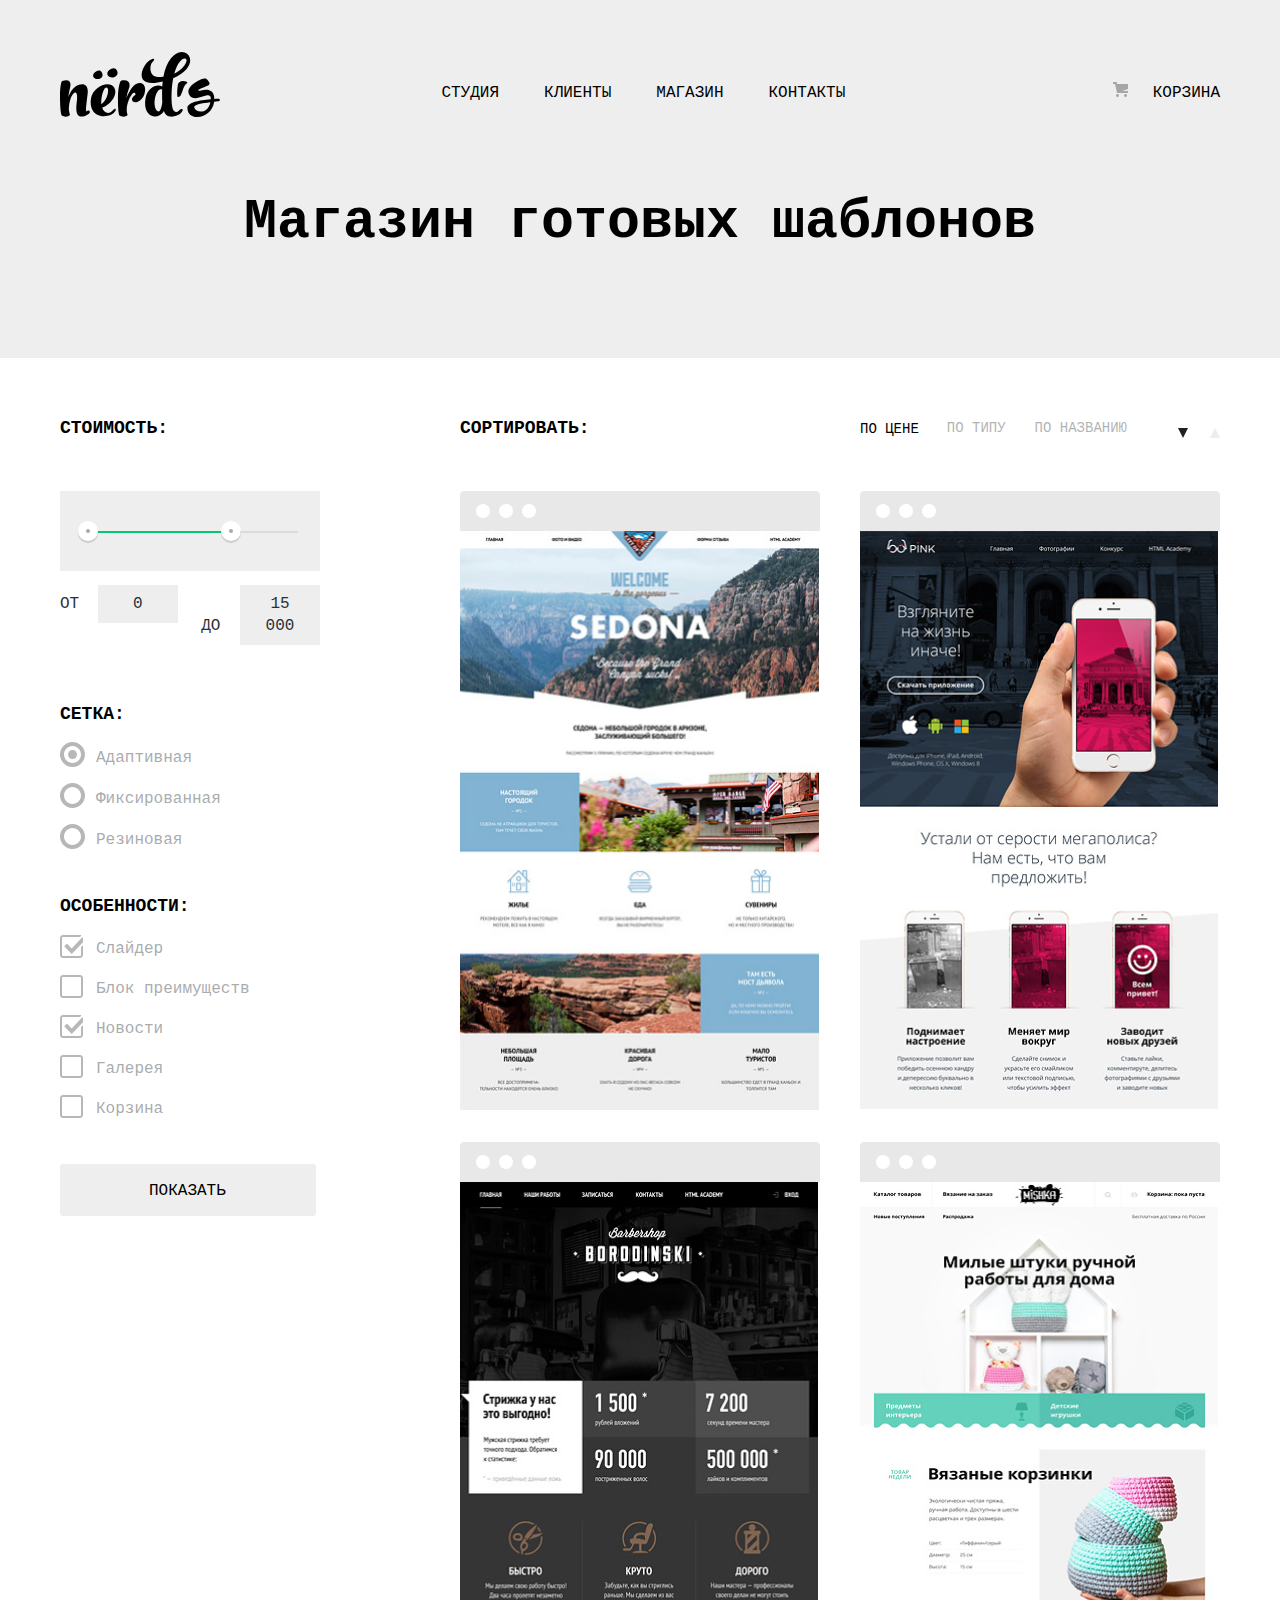
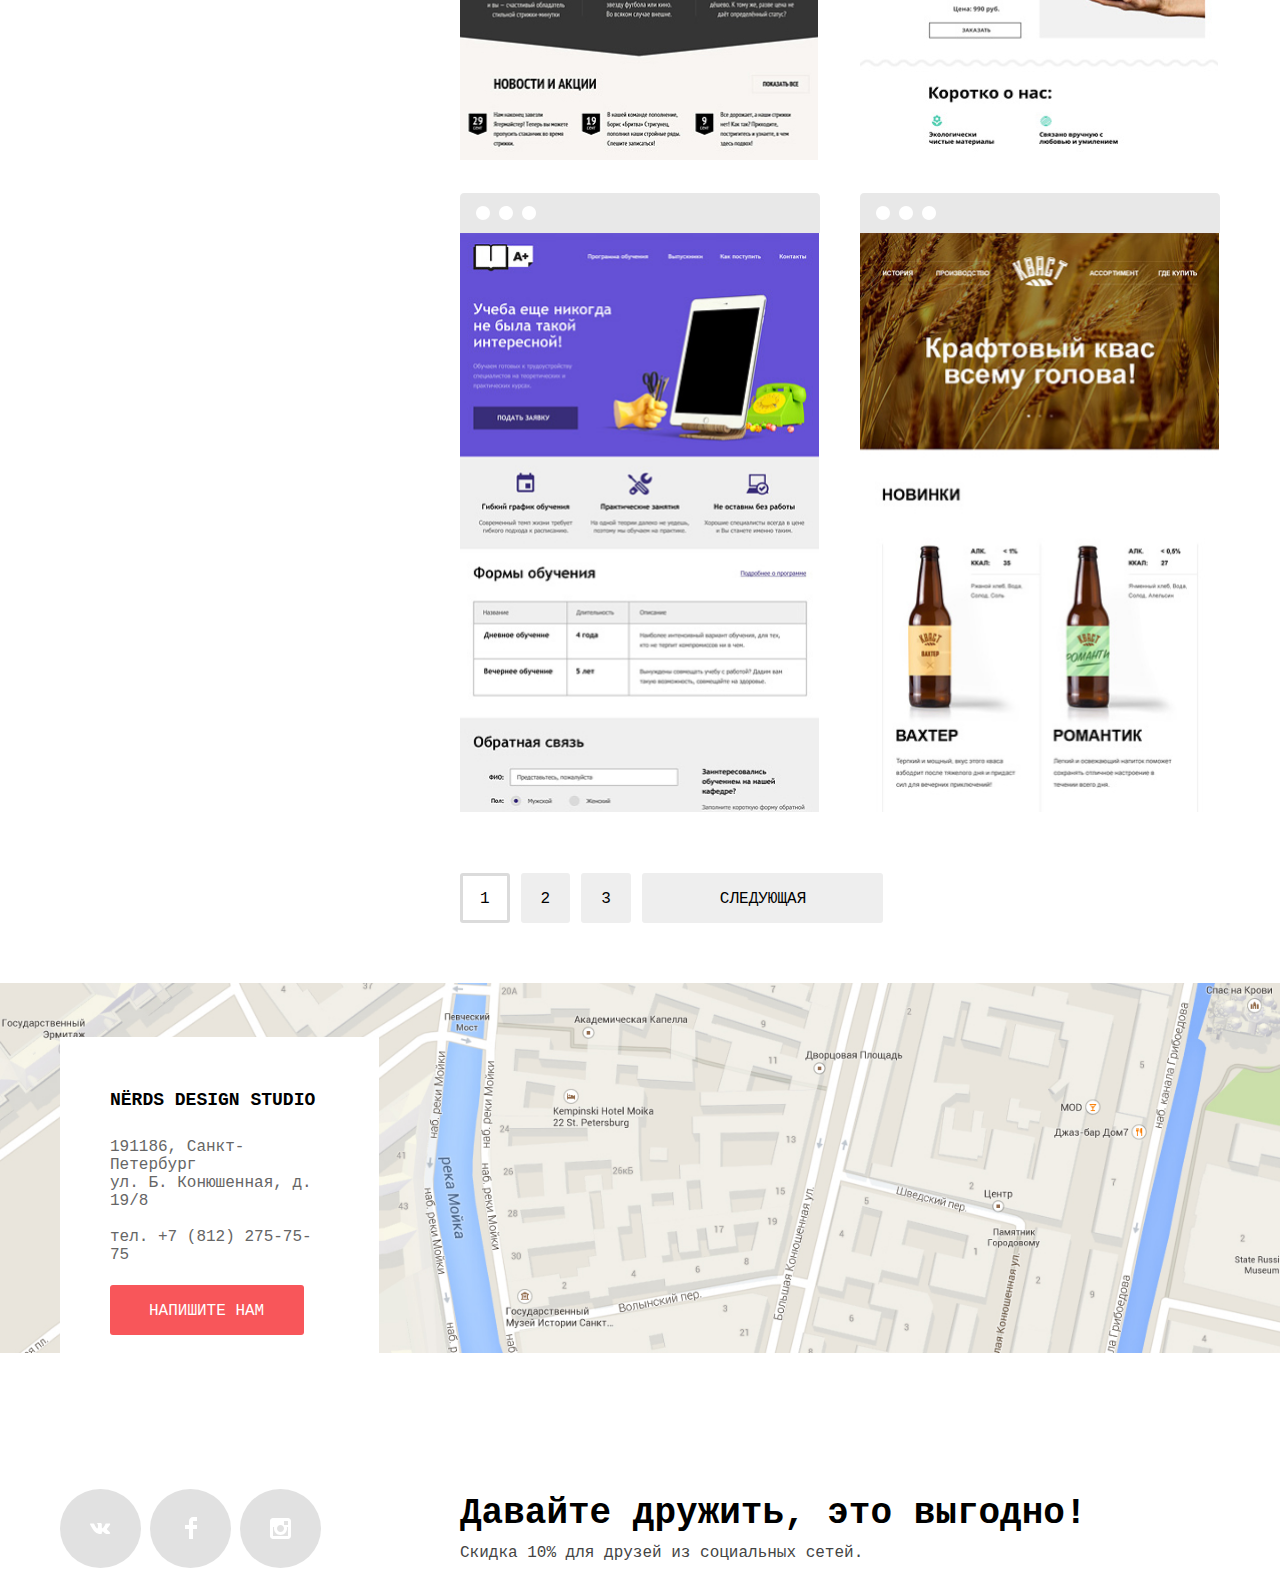
==== catalog.html @ cde42011 "почти итог" ====
<!DOCTYPE html>
<html class="page" lang="ru">
    <head>
        <meta charset="utf-8">
        <title>Html Academy: Нёрдс</title>
        <link rel="icon" href="favicon.ico"/>
        <link rel="icon" href="img/Vector.svg" type="image/svg+×ml"/>
        <link rel="apple-touch-icon" href="img/152.png"/>
        <link rel="manifest" href="manifest.webmanifest"/>
        <link rel="stylesheet" href="css/normalize.css">
        <link rel="stylesheet" href="css/style.css">
    </head>
    <body class="page__body">
        <header class="main__header header--catalog">
          <div class="header__wrapper">
            <a class="main__header__logo" href="index.html">
              <img src="img/nerds-logo.svg" width="160" height="65" alt="Логотип студии Нёрдс"/>
            </a>
            <nav class="main__navigation">
              <ul class="nav__list">
                <li class="nav__item">
                  <a class="nav__link" href="blank.html">Студия</a>
                </li>
                <li class="nav__item">
                  <a class="nav__link" href="blank.html">Клиенты</a>
                </li>
                <li class="nav__item">
                  <a class="nav__link" href="catalog.html">Магазин</a>
                </li>
                <li class="nav__item">
                  <a class="nav__link" href="blank.html">Контакты</a>
                </li>
              </ul>
            </nav>
            <div class="basket">
              <a class="basket__link" href="blank.html">Корзина</a>
            </div>
          </div>
          <h1 class="page__catalog__title">Магазин готовых шаблонов</h1>
        </header>
        <main class="main__catalog__center">
            <section class="filter">
                <h2 class="filter__title hidden">Фильтр товаров</h2>
                <form method="get" action="https://echo.htmlacademy.ru">
                    <fieldset class="price__choise">
                        <legend class="price__legend">Стоимость:</legend>
                        <div class="range__block">
                          <div class="range">
                            <div class="range__circle--left">
                              <div class="range__circle--left__in"></div>
                            </div>
                            <div class="range__circle--right">
                              <div class="range__circle--right__in"></div>
                            </div>
                          </div>
                        </div>
                        <div class="price__output__limit">
                          <div class="price__min">
                            <span class="price__min__text">от</span>
                            <span class="price__limit">0</span>
                          </div>
                          <div class="price__max">
                            <span class="price__max__text">до</span>
                            <span class="price__limit">15 000</span>
                          </div>
                        </div>
                    </fieldset>
                    <fieldset class="grid__choise">
                        <legend class="grid__choise__legend">Сетка:</legend>
                        <ul class="grid__choise__list">
                            <li class="grid__choise__item">
                                <input type="radio" name="grid-group" value="adaptive" id="filter-adaptive" checked/>
                                <label for="filter-adaptive">Адаптивная</label>
                            </li>
                            <li class="grid__choise__item">
                                <input type="radio" name="grid-group" value="fixed" id="filter-fixed"/>
                                <label for="filter-fixed">Фиксированная</label>
                            </li>
                            <li class="grid__choise__item">
                                <input type="radio" name="grid-group" value="rubber" id="filter-rubber"/>
                                <label for="filter-rubber">Резиновая</label>
                            </li>
                        </ul>
                    </fieldset>
                    <fieldset class="features__choise">
                        <legend class="features__choise__legend">Особенности:</legend>
                        <ul class="features__choise__list">
                            <li class="features__choise__item">
                                <input type="checkbox" name="slider" id="filter-slider" checked/>
                                <label for="filter-slider">Слайдер</label>
                            </li>
                            <li class="features__choise__item">
                                <input type="checkbox" name="block-advantages" id="filter-block-advantages"/>
                                <label for="filter-block-advantages">Блок преимуществ</label>
                            </li>
                            <li class="features__choise__item">
                                <input type="checkbox" name="news" id="filter-news" checked/>
                                <label for="filter-news">Новости</label>
                            </li>
                            <li class="features__choise__item">
                                <input type="checkbox" name="gallery" id="filter-gallery"/>
                                <label for="filter-gallery">Галерея</label>
                            </li>
                            <li class="features__choise__item">
                                <input type="checkbox" name="basket" id="filter-basket"/>
                                <label for="filter-basket">Корзина</label>
                            </li>
                        </ul>
                    </fieldset>
                    <button class="button--filter" type="submit">Показать</button>
                </form>
            </section>
            <div class="sort__column">
              <section class="sort__selection">
                <h2 class="sort__selection__title">Сортировать:</h2>
                <ul class="sort__selection__list">
                    <li class="selection__item price">
                      <a href="#" class="button--sort--current">По цене</a>
                    </li>
                    <li class="selection__item type">
                      <a href="#" class="button--sort">По типу</a>
                    </li>
                    <li class="selection__item name">
                      <a href="#" class="button--sort">По названию</a>
                    </li>
                    <li class="selection__item down">
                      <a href="#" class="button--down button--updown--current"><span class="hidden">кнопка прокрутки вниз</span></a>
                    </li>
                    <li class="selection__item up">
                      <a href="#" class="button--up"><span class="hidden">кнопка прокрутки вверх</span></a>
                    </li>
                </ul>
              </section>
              <section class="filter__result">
                <h2 class="filter__result__title hidden">Результат фильтрации</h2>
                <ul class="list__template">
                  <li class="template__item template__left">
                    <a class="template__img" href="#">
                      <span class="template__svg"></span>
                      <img src="img/img-sedona1.jpg" width="359" height="578" alt="Sedona"/>
                    </a>
                    <section class="template__modal">
                      <h3 class="modal__title hidden">Купить Sedona</h3>
                      <a class="modal__buy" href="#">Sedona</a>
                      <p class="modal__text">Информационный сайт<br/>для туристов</p>
                      <a class="button button--template" href="#">9 900 <span class="rub">&#8381;</span></a>
                    </section>
                  </li>
                  <li class="template__item template__right">
                    <a class="template__img" href="#">
                      <span class="template__svg"></span>
                      <img src="img/img-pink1.jpg" width="358" height="578" alt="Pink"/>
                    </a>
                    <section class="template__modal">
                      <h3 class="modal__title hidden">Купить Pink</h3>
                      <a class="modal__buy" href="#">Pink app</a>
                      <p class="modal__text">Продуктовый лендинг<br/>приложения для iOS и Android</p>
                      <a class="button button--template" href="#">9 900 <span class="rub">&#8381;</span></span></a>
                    </section>
                  </li>
                  <li class="template__item template__left">
                    <a class="template__img" href="#">
                      <span class="template__svg"></span>
                      <img src="img/img-barbershop1.jpg" width="358" height="578" alt="Borodinsky"/>
                    </a>
                    <section class="template__modal">
                      <h3 class="modal__title hidden">Купить Barbershop</h3>
                      <a class="modal__buy" href="#">Barbershop</a>
                      <p class="modal__text">Сайт салона красоты.<br/>Для мужчин, да.</p>
                      <a class="button button--template" href="#">9 900 <span class="rub">&#8381;</span></a>
                    </section>
                  </li>
                  <li class="template__item template__right">
                    <a class="img__template" href="#">
                      <span class="template__svg"></span>
                      <img src="img/img-mishka1.jpg" width="358" height="578" alt="Mishka"/>
                    </a>
                    <section class="template__modal">
                      <h3 class="modal__title hidden">Купить Mishka</h3>
                      <a class="modal__buy" href="#">Mishka</a>
                      <p class="modal__text">Интернет-магазин<br/>вязанных игрушек.</p>
                      <a class="button button--template" href="#">9 900 <span class="rub">&#8381;</span></a>
                      </section>
                  </li>
                  <li class="template__item template__left template--last">
                    <a class="template__img" href="#">
                      <span class="template__svg"></span>
                      <img src="img/img-aplus1.jpg" width="359" height="578" alt="Aplus"/>
                    </a>
                    <section class="template__modal">
                      <h3 class="modal__title hidden">Купить A Plus</h3>
                      <a class="modal__buy" href="#">A Plus</a>
                      <p class="modal__text">Лендинг курсов повышения<br/>квалификации</p>
                      <a class="button button--template" href="#">9 900 <span class="rub">&#8381;</span></a>
                    </section>
                  </li>
                  <li class="template__item template__right template--last">
                    <a class="template__img" href="#">
                      <span class="template__svg"></span>
                      <img src="img/img-kvast1.jpg" width="359" height="578" alt="Кваст"/>
                    </a>
                    <section class="template__modal">
                      <h3 class="modal__title hidden">Купить Кваст</h3>
                      <a class="modal__buy" href="#">Кваст</a>
                      <p class="modal__text">Промо-сайт производителя<br/>крафтового кваса</p>
                      <a class="button button--template" href="#">9 900 <span class="rub">&#8381;</span></a>
                    </section>
                  </li>
                </ul>
              </section>
              <section class="view__result">
                <h2 class="view__result__title hidden">Кнопки перехода</h2>
                <ul class="view__result__list">
                    <li class="view__result__item">
                        <a class="button--result--current" href="#">1</a>
                    </li>
                    <li class="view__result__item">
                        <a class="button--result" href="#">2</a>
                    </li>
                    <li class="view__result__item">
                        <a class="button--result" href="#">3</a>
                    </li>
                    <li class="view__result__item">
                        <a class="button--result button--result--long" href="#">Следующая</a>
                    </li>
                </ul>
              </section>
            </div>
        </main>
        <section class="map">
          <h2 class="map__title hidden">Карта</h2>
          <div class="map__img">
            <img src="img/map1.png" width="100%" min-height="416" alt="Офис компании на карте"/>
          </div>
        </section>
        <div class="our__location">
          <section class="contacts">
            <h3 class="contacts__title">Nёrds Design Studio</h3>
            <p class="contacts__address">191186, Санкт-Петербург<br/>
            ул. Б. Конюшенная, д. 19/8</p>
            <p class="contacts__phone">
              <a class="contacts__phone__link" href="tel:+78122757575">тел. +7 (812) 275-75-75</a>
            </p>
            <a class="button button--red" href="blank.html">Напишите нам</a>
          </section>
          <section class="modal--form">
            <h2 class="form__title hidden">Форма для связи</h2>
            <p class="form__head">Напишите нам</p>
            <button class="button--close"></button>
            <form class="form__letter" action="https://echo.htmlacademy.ru" method="post" id="your-letter">
              <div class="form__wrapper">
                <p class="letter__field letter__field__name">
                  <label class="name__label" for="your-name">Ваше имя:</label>
                  <input class="name__input" id="your-name" type="text" name="name-name" placeholder="Имя Фамилия"/>
                </p>
                <p class="letter__field letter__field__email">
                  <label class="address__label" for="your-address">Ваш email:</label>
                  <input class="address__input" id="your-address" type="email" name="email-address" placeholder="email@example.com"/>
                </p>
                <p class="letter__field letter__field__text">
                  <label class="letter__label" for="letter">Текст письма:</label>
                  <textarea class="letter__text" form="your-letter" id="letter" name="letter" placeholder="В свободной форме"></textarea>
                </p>
              </div>
              <button class="button button--red button--form" type="submit">Отправить</button>
            </form>
          </section>
        </div>
        <footer class="main__footer">
          <div class="footer__wrapper">
            <ul class="social__list">
              <li>
                <a class="button--social" href="#"><img src="img/vk-icon.svg" width="21" height="15" alt="ссылка на vkontakte"/></a>
              </li>
              <li>
                <a class="button--social" href="#"><img src="img/fb-icon.svg" width="12" height="22" alt="ссылка на facebook"/></a>
              </li>
              <li>
                <a class="button--social" href="#"><img src="img/Shape.svg" width="21" height="21" alt="ссылка на instagram"/></a>
              </li>
            </ul>
            <p class="footer__invitation">Давайте дружить, это выгодно!</p>
            <p class="footer__motivation">Скидка 10% для друзей из социальных сетей.</p>
          </div>
        </footer>
        <script src="js/popup.js"></script>
    </body>
</html>
---- css/style.css ----
@font-face {
    font-family: "Roboto";
    src: url("../fonts/roboto.woff2") format("woff2"),
        url("../fonts/roboto.woff") format("woff");
    font-weight: 400;
    font-style: normal;
}

@font-face {
    font-family: "Roboto";
    src: url("../fonts/robotomedium.woff2") format("woff2"),
        url("../fonts/robotomedium.woff") format("woff");
    font-weight: 500;
    font-style: normal;
}

@font-face {
    font-family: "Roboto";
    src: url("../fonts/robotobold.woff2") format("woff2"),
        url("../fonts/robotobold.woff") format("woff");
    font-weight: 700;
    font-style: normal;
}

/* Variables */

:root {
    --basic-white: #ffffff;
    --special-elements: #eeeeee;
    --icons-social: #e1e1e1;

/* text */
    --text-big: #000000;
    --text-small: #283136;
    --text-buttons: #ffffff;
    --text-prompt: #444444;
    --text-contacts: #666666;

/* buttons */
    --button-red: #f8565a;
    --button-red-hover: #e74246;
    --button-red-focus: #d7373b;
    --button-green: #00ca74;
    --button-green-hover: #00bc6c;
    --button-green-focus: #00aa62;
    --button-yellow: #efc849;
    --button-yellow-hover: #eab534;
    --button-yellow-focus: #e5a722;
    --button-focus-text: rgba(255, 255, 255, 0.3);
    --button-close: rgba(251, 86, 90, 0.3);
    --button-slider-circle: #c1c1c1;
    --button-filter: #eeeeee;
    --button-filter-hover: #dfdfdf;
    --button-filter-focus: #d5d5d5;
    --button-updown: #231f20;

/* special */
    --form-border: #d7d7d7;
    --icon-basket: #a6a6a6;
    --text-placeholder: #444444;
    --shadow-img-template: rgba(0, 1, 1, 0.25);
    --shadow-modal-form: rgba(0, 0, 0, 0.4);
    --shadow-button-filter: rgba(0, 1, 1, 0.1);
    --shadow-range-circle: rgba(0, 0, 0, 0.15);
    --border-button-result: #dbdbdb;
    --input-hover: #b4b9bb;
    --range-after: #d7dcdf;
    --range-circle-in: #ababab;
    --template-before: #4d4d4d;
}

/* Global */

.page__body {
  min-width: 1160px;
  font-style: normal;
  font-family: "Roboto", "Courier New", "Arial", sans-serif;
  background-color: var(--basic-white);
  margin: 0px auto;
}

a {
  text-decoration: none;
}

img {
  max-width: 100%;
  height: auto;
}

.hidden {
  position: absolute;
  width: 1px;
  height: 1px;
  margin: -1px;
  padding: 0;
  overflow: hidden;
  border: 0;
  clip: rect(0 0 0 0);
}

/* Header */

.main__header {
  background-color: var(--special-elements);
}

.header--catalog {
  padding-bottom: 108px;
}

.header__wrapper {
  width: 1160px;
  margin: 0 auto;
  padding: 51px 0 0 0;
  display: flex;
  flex-wrap: wrap;
  justify-content: space-between;
}

.main__header__logo {
  width: 160px;
  object-fit: contain;
  margin: 0;
}

.main__header__logo:hover {
  opacity: 0.7;
}

.main__header__logo:focus {
  opacity: 0.3;
}

.main__navigation {
  display: flex;
  align-items: center;
  margin-left: -34px;
  margin-top: 12px;
}

.nav__item {
  margin-right: 45px;
}

.nav__item:last-child {
  margin-right: 0;
}

.nav__list {
  list-style: none;
  display: flex;
  padding: 0px;
  margin: 0px;
}

.nav__link{
  color: var(--text-big);
  font-weight: 500;
  font-size: 16px;
  line-height: 30px;
  text-transform: uppercase;
  display: block;
  padding: 12px 0;
}

.basket {
  align-items: center;
  display: flex;
  margin-right: 0;
  margin-top: 13px;
  position: relative;
}

.basket__link {
  color: var(--text-big);
  font-weight: 500;
  font-size: 16px;
  line-height: 30px;
  text-transform: uppercase;
  padding: 12px 0 12px 12px;
  display: block;
}

.basket__link::before {
  content: "";
  display: inline-block;
  width: 15px;
  height: 15px;
  background-image: url("../img/cart-icon.svg");
  background-repeat: no-repeat;
  background-position: 0 0;
  margin-right: 25px;
}

.nav__link:hover,
.basket__link:hover {
  color: var(--button-red);
}

.nav__link:focus,
.basket__link:focus {
  color: var(--text-big);
  mix-blend-mode: normal;
  opacity: 0.3;
}

.nav__link:active,
.basket__link:active {
  opacity: 1;
  border-bottom: 2px solid var(--button-red);
}

/*Анимированный слайдер*/

.none {
  display: none;
}

.slider {
  display: grid;
  grid-template-columns: 1fr 2fr;
  margin: 0;
  padding: 0;
}

.slider__slogan {
  color: var(--text-big);
  font-weight: 500;
  font-size: 55px;
  line-height: 55px;
  grid-column-start: 1;
  grid-column-end: 2;
  margin: 73px 0 27px 0;
}

.slider__text {
  color: var(--text-small);
  font-weight: normal;
  font-size: 16px;
  line-height: 24px;
  grid-column-start: 1;
  grid-column-end: 2;
  margin: 0 0 55px 0;
}

.slider__animation {
  grid-column-start: 2;
  grid-column-end: 3;
  grid-row-start: 1;
  grid-row-end: 2;
  margin: -5px 0 0 11px;
  padding: 0;
  position: relative;
}

.animation__img {
  object-fit: contain;
  margin: 0;
}

.animation__img.active {
  object-fit: contain;
  margin: 0;
  display: block;
}

.list__animation__buttons {
  position: absolute;
  bottom: 96px;
  left: 140px;
  list-style: none;
  margin: 0;
  padding: 0;
  display: flex;
}

.animation__buttons__item {
  margin: 0 17px 0 0;
}

/* all buttons */

.button {
  border-radius: 3px;
  color: var(--basic-white);
  text-align: center;
  font-weight: 500;
  font-size: 16px;
  line-height: 18px;
  text-transform: uppercase;
  border: 0;
}

.button--red {
  background-color: var(--button-red);
  padding: 17px 40px 15px 39px;
}

.button--description {
  order: 3;
  align-self: flex-start;
}

.button--circle {
  width: 18px;
  height: 18px;
  background-color: var(--basic-white);
  border-radius: 50%;
  border: 0;
}

.button--circle--current {
  background-image: url("../img/btn-circle-current.svg");
}

.button--template {
  background-color: var(--button-red);
  padding: 18px 72px 16px 73px;
  display: block;
}

.button--red:hover,
.button--template:hover {
  background-color: var(--button-red-hover);
}

.button--red:focus {
  background-color: var(--button-red-focus);
  mix-blend-mode: normal;
  color: var(--button-focus-text);
}

.button--template:focus {
  background-color: var(--button-red-focus);
  color: var(--basic-white);
}

.button--slider {
  grid-column-start: 1;
  padding: 17px 54px 15px 54px;
}

.button--green {
  background-color: var(--button-green);
  padding: 17px 40px 15px 39px;
  order: 3;
  align-self: flex-start;
}

.button--green:hover {
  background-color: var(--button-green-hover);
}

.button--green:focus {
  background-color: var(--button-green-focus);
  mix-blend-mode: normal;
  color: var(--button-focus-text);
}

.button--yellow {
  background-color: var(--button-yellow);
  padding: 17px 40px 15px 39px;
  order: 3;
  align-self: flex-start;
}

.button--yellow:hover {
  background-color: var(--button-yellow-hover);
}

.button--yellow:focus {
  background-color: var(--button-yellow-focus);
  mix-blend-mode: normal;
  color: var(--button-focus-text);
}

.button--filter {
  background-color: var(--button-filter);
  border-radius: 3px;
  color: var(--text-big);
  font-weight: 500;
  font-size: 16px;
  line-height: 18px;
  text-align: center;
  text-transform: uppercase;
  border: 1px solid var(--button-filter);
  padding: 17px 89px 15px 88px;
}

.button--filter:hover {
  background-color: var(--button-filter-hover);
  color: var(--text-big);
  border: 1px solid var(--button-filter);
}

.button--filter:focus {
  background-color: var(--button-filter-focus);
  color: var(--text-big);
  mix-blend-mode: normal;
  opacity: 0.3;
  box-shadow: inset 0px 3px 0px var(--shadow-button-filter);
  border: 1px solid var(--button-filter);
}

.button--sort--current {
  background-color: var(--basic-white);
  color:var(--text-big);
  font-weight: normal;
  font-size: 14px;
  line-height: 18px;
  text-transform: uppercase;
  display: block;
}

.button--sort {
  background-color: var(--basic-white);
  color:var(--text-big);
  font-weight: normal;
  font-size: 14px;
  line-height: 18px;
  text-transform: uppercase;
  mix-blend-mode: normal;
  opacity: 0.3;
}

.button--down {
  display: block;
  width: 0;
  height: 0;
  border-left: 5px solid transparent;
  border-right: 5px solid transparent;
  border-top: 10px solid var(--icon-basket);
  mix-blend-mode: normal;
  opacity: 0.2;
}

.button--up {
  display: block;
  width: 0;
  height: 0;
  border-left: 5px solid transparent;
  border-right: 5px solid transparent;
  border-bottom: 10px solid var(--icon-basket);
  mix-blend-mode: normal;
  opacity: 0.2;
}

.button--down:hover,
.button--up:hover {
  opacity: 1;
}

.button--down:focus,
.button--updown--current {
  border-top: 10px solid var(--button-updown);
  opacity: 1;
}

.button--up:focus {
  border-bottom: 10px solid var(--button-updown);
  opacity: 1;
}

.button--sort:hover {
  mix-blend-mode: normal;
  opacity: 0.6;
}

.button--sort:focus {
  opacity: 1;
  box-shadow: inset 0px 3px 0px var(--shadow-button-filter);
  border: 1px solid var(--basic-white);
}

.button--result--current,
.button--result:active {
  background-color: var(--basic-white);
  color: var(--text-big);
  border: 3px solid var(--border-button-result);
  box-sizing: border-box;
  font-weight: 500;
  font-size: 16px;
  line-height: 18px;
  text-align: center;
  border-radius: 3px;
  padding: 14px 17px 12px 17px;
  display: block;
}

.button--result {
  background-color: var(--button-filter);
  color: var(--text-big);
  font-weight: 500;
  font-size: 16px;
  line-height: 18px;
  text-align: center;
  border-radius: 3px;
  text-transform: uppercase;
  padding: 17px 20px 15px 20px;
  display: block;
}

.button--result--long {
  padding: 17px 77px 15px 78px;
}

.button--result:hover {
  background-color: var(--button-filter-hover);
}

.button--result:focus {
  background-color: var(--button-filter-focus);
  mix-blend-mode: normal;
  opacity: 0.3;
  box-shadow: inset 0px 3px 0px var(--shadow-button-filter);
}

.button--contacts {
  padding: 17px 44px 15px 44px;
}

.button--form {
  padding: 17px 83px 15px 83px;
}

.button--close {
  position: absolute;
  top: 78px;
  right: 90px;
  width: 21px;
  height: 21px;
  display: block;
  background-image: url("../img/btn-close.png");
  opacity: 0.3;
  border: 0;
  background-color: var(--basic-white);
}

.button--close:hover {
  opacity: 1;
}

.button--close:focus {
  opacity: 0.1;
}

.button--social {
  background: linear-gradient(0deg, var(--icons-social), var(--icons-social)), var(--basic-white);
  border-radius: 50%;
  display: flex;
  justify-content: center;
  align-items: center;
  text-align: center;
  width: 81px;
  height: 79px;
  margin-right: 9px;
}

.button--social:hover {
  background: linear-gradient(0deg, var(--button-red-hover), var(--button-red-hover)), var(--basic-white);
}

.button--social:focus {
  background: linear-gradient(0deg, var(--button-red-focus), var(--button-red-focus)), var(--basic-white);
  box-shadow: inset 0px 3px 0px var(--shadow-button-filter);
}

/* main-info */

.main__center {
  width: 1160px;
  margin: 0 auto;
  display: flex;
  flex-direction: column;
}

.page__catalog__title {
  color: var(--text-big);
  font-weight: 500px;
  font-size: 55px;
  line-height: 55px;
  text-align: center;
  margin-top: 73px;
  margin-bottom: 0;
}

.products {
  width: 1160px;
  margin: 0 auto;
}

.products__list {
  list-style: none;
  display: flex;
  margin: 80px 0;
  padding: 0;
}

.products__item {
  display: flex;
  flex-direction: column;
  margin-right: 100px;
}

.products__item:last-child {
  margin-right: 0;
}

.products__item__title {
  color: var(--text-big);
  font-weight: bold;
  font-size: 24px;
  line-height: 30px;
  text-transform: uppercase;
  order: 1;
  margin-top: 25px;
  margin-bottom: 16px;
}

.product__item__img {
  order: 0;
  object-fit: contain;
}

.products__item__text {
  color: var(--text-small);
  font-weight: normal;
  font-size: 16px;
  line-height: 24px;
  order: 2;
  margin-top: 0;
  margin-bottom: 32px;
}

.description {
  width: 1160px;
  margin: 0 auto;
  border-top: 2px solid var(--special-elements);
  display: grid;
  grid-template-columns: 2fr 1fr;
  grid-template-rows: 1fr 1fr;
}

.description__column__text {
  grid-column-start: 1;
  grid-column-end: 2;
  grid-row-start: 1;
  grid-row-end: 3;
  display: flex;
  flex-direction: column;
}

.description__slogan {
  color: var(--text-big);
  font-weight: 500;
  font-size: 45px;
  line-height: 45px;
  margin-top: 73px;
  margin-bottom: 0;
}

.description__text {
  color: var(--text-small);
  font-weight: normal;
  font-size: 16px;
  line-height: 24px;
  margin-top: 33px;
}

.description__advantages {
  color: var(--text-small);
  font-weight: bold;
  font-size: 16px;
  line-height: 24px;
  text-transform: uppercase;
  margin-top: 25px;
  margin-bottom: 16px;
}

.advantages__list {
  list-style: none;
  margin: 0;
  padding: 0;
}

.advantages__item {
  color: var(--text-small);
  font-weight: normal;
  font-size: 16px;
  line-height: 24px;
  margin-bottom: 16px;
}

.advantages__item::before {
  content: "";
  display: inline-block;
  width: 25px;
  height: 25px;
  background-image: url("../img/list.svg");
  background-repeat: no-repeat;
  background-position: 0 77%;
  margin-right: 11px;
}

.description__image {
  grid-column-start: 2;
  grid-column-end: 3;
  grid-row-start: 1;
  grid-row-end: 2;
  margin-top: 44px;
  margin-left: 27px;
  object-fit: contain;
}

.description__quality {
  grid-column-start: 2;
  grid-column-end: 3;
  grid-row-start: 2;
  grid-row-end: 3;
  margin-top: 0;
  margin-left: 28px;
  display: flex;
  flex-direction: column;
}

.description__quality__text {
  color: var(--text-big);
  font-weight: bold;
  font-size: 16px;
  line-height: 24px;
  text-align: center;
  text-transform: uppercase;
  margin-bottom: 32px;
  margin-top: 28px;
}

.quality__numerals__list {
  list-style: none;
  display: flex;
  justify-content: space-between;
  align-items: flex-start;
  margin: 0;
  padding: 0;
}

.numerals__item {
  margin-top: 0;
  margin-right: 22px;
  padding: 0;
}

.numerals__item:last-child {
  margin-right: 0;
}

.numerals__item__numbers {
  color: var(--text-big);
  font-weight: bold;
  font-size: 45px;
  line-height: 64px;
  margin-top: -2px;
  margin-bottom: 0;
}

.numbers__procent {
  color: var(--text-big);
  font-weight: bold;
  font-size: 26px;
  line-height: 40px;
  vertical-align: text-top;
  margin-top: 0;
}

.numerals__item__head {
  color: var(--text-small);
  font-weight: normal;
  font-size: 16px;
  line-height: 18px;
  margin-top: 12px;
  margin-bottom: 0;
}

.partners {
  width: 1160px;
  margin: 13px auto 80px auto;
  border-top: 2px solid var(--special-elements);
  border-bottom: 2px solid var(--special-elements);
}

.partners__list {
  list-style: none;
  display: flex;
  align-items: center;
  padding: 0;
  margin-left: 31px;
  margin-right: 37px;
  margin-top: 0;
  margin-bottom: 40px;
}

.partners__item.htmlacademy {
  margin-top: 60px;
  margin-right: 95px;
}

.partners__item.borodinsky {
  margin-top: 47px;
  margin-right: 104px;
}

.partners__item.pink {
  margin-top: 46px;
  margin-right: 120px;
}

.partners__item.mishka {
  margin-top: 52px;
}

.partners__list img {
  opacity: 0.2;
  object-fit: contain;
}

.partners__list img:hover {
  opacity: 1;
}

/*main второй страницы*/

.main__catalog__center {
  width: 1160px;
  margin: 0 auto;
  padding: 0;
  display: flex;
}

.filter {
  margin-top: 55px;
  margin-left: 0;
  padding: 0;
}

.filter fieldset {
  border: none;
  padding: 0;
}

/*ползунок выбора цены*/

.price__choise {
  margin: 0;
}

.price__legend {
  color: var(--text-big);
  font-weight: bold;
  font-size: 18px;
  line-height: 30px;
  text-transform: uppercase;
  margin-bottom: 48px;
  margin-left: 0;
}

.range__block {
  width: 260px;
  height: 80px;
  background-color: var(--special-elements);
  position: relative;
}

.range {
  position: absolute;
  width: 205px;
  height: 2px;
  background-color: var(--button-green);
  bottom: 38px;
  left: 33px;
}

.range::after {
  content: "";
  position: absolute;
  width: 58px;
  height: 2px;
  display: block;
  background-color: var(--range-after);
  top: 0;
  right: 0;
}

.range__circle--left {
  position: absolute;
  width: 20px;
  height: 20px;
  border-radius: 50%;
  background-color: var(--basic-white);
  left: -15px;
  top: -10px;
  box-shadow: 0px 2px 1px var(--shadow-range-circle);
}

.range__circle--right {
  position: absolute;
  width: 20px;
  height: 20px;
  border-radius: 50%;
  background-color: var(--basic-white);
  left: 128px;
  top: -10px;
  box-shadow: 0px 2px 1px var(--shadow-range-circle);
}

.range__circle--left__in {
  position: absolute;
  width: 4px;
  height: 4px;
  border-radius: 50%;
  background-color: var(--range-circle-in);
  top: 8px;
  left: 8px;
}

.range__circle--right__in {
  position: absolute;
  width: 4px;
  height: 4px;
  border-radius: 50%;
  background-color: var(--range-circle-in);
  top: 8px;
  left: 8px;
}

.price__output__limit {
  margin-top: 14px;
  display: flex;
  justify-content: space-between;
}

.price__min__text {
  margin-right: 9px;
  color: var(--text-small);
  font-weight: normal;
  font-size: 16px;
  line-height: 22px;
  text-transform: uppercase;
}

.price__max__text {
  margin-right: 10px;
  color: var(--text-small);
  font-weight: normal;
  font-size: 16px;
  line-height: 22px;
  text-transform: uppercase;
}

.price__limit {
  background-color: var(--special-elements);
  color: var(--text-small);
  font-weight: normal;
  font-size: 16px;
  line-height: 22px;
  text-transform: uppercase;
  display: inline-block;
  text-align: center;
  box-sizing: border-box;
  width: 80px;
  padding: 8px 15px;
  margin: 0;
}

/*radio выбор сетки*/

.grid__choise {
  margin-top: 54px;
  margin-left: 0;
}

.grid__choise__legend {
  color: var(--text-big);
  font-weight: bold;
  font-size: 18px;
  line-height: 30px;
  text-transform: uppercase;
  margin-bottom: 13px;
}

.grid__choise__list {
  list-style: none;
  padding: 0;
  margin: 0;
}

.grid__choise__item input {
  display: none;
}

.grid__choise__item label::before {
  content: "";
  display: inline-block;
  width: 25px;
  height: 25px;
  background-image: url("../img/radio-off.svg");
  background-repeat: no-repeat;
  background-position: 0 0;
  margin-right: 11px;
  vertical-align: text-bottom;
}

.grid__choise input:checked ~ label::before {
  background-image: url("../img/radio-on.svg");
}

.grid__choise__item input:disabled ~ .grid__choise__item{
  opacity: 0.1;
}

.grid__choise__item {
  color: var(--text-small);
  font-weight: normal;
  font-size: 16px;
  line-height: 20px;
  opacity: 0.4;
  margin-bottom: 15px;
}

.grid__choise__item:last-child {
  margin-bottom: 0;
}

.grid__choise__item:hover {
  opacity: 1;
}

.grid__choise__item:focus {
  mix-blend-mode: normal;
  opacity: 0.3;
}

/*checkbox выбор особенностей сайта*/

.features__choise {
  margin-top: 41px;
  margin-bottom: 29px;
  margin-left: 0;
}

.features__choise__legend {
  color: var(--text-big);
  font-weight: bold;
  font-size: 18px;
  line-height: 30px;
  text-transform: uppercase;
  margin-bottom: 14px;
}

.features__choise__list {
  list-style: none;
  padding: 0;
  margin: 0;
}

.features__choise input {
  display: none;
}

.features__choise__item label::before {
  content: "";
  display: inline-block;
  width: 23px;
  height: 23px;
  background-image: url("../img/checkbox-off.svg");
  background-repeat: no-repeat;
  background-position: 0 0;
  margin-right: 13px;
  vertical-align: text-bottom;
}

.features__choise__item input:checked ~ label::before {
  background-image: url("../img/checkbox-on.svg");
}

.features__choise__item input:disabled {
  opacity: 0.1;
}

.features__choise__item {
  margin-bottom: 16px;
  opacity: 0.4;
}

.features__choise__item label {
  color: var(--text-small);
  font-weight: normal;
  font-size: 16px;
  line-height: 20px;
}

.features__choise__item:hover {
  opacity: 1;
}

.features__choise__item:focus {
  mix-blend-mode: normal;
  opacity: 0.3;
}

.sort__column {
  margin-top: 55px;
  margin-left: 140px;
  margin-right: 0;
}

.sort__selection {
  display: flex;
  justify-content: space-between;
  align-items: flex-start;
  padding: 0;
  margin-bottom: 48px;
}

.sort__selection__title {
  color: var(--text-big);
  font-weight: bold;
  font-size: 18px;
  line-height: 30px;
  text-transform: uppercase;
  margin: 0;
}

.sort__selection__list {
  list-style: none;
  padding: 0;
  margin: 6px 0 0 0;
  display: flex;
  justify-content: space-between;
  width: 360px;
  align-items: flex-end;
}

.selection__item.price {
  margin-right: 24px;
  margin-left: 0;
  padding: 0;
}

.selection__item.type {
  margin-right: 25px;
  padding: 0;
}

.selection__item.name {
  margin-right: 47px;
  padding: 0;
}

.selection__item.down {
  margin-right: 18px;
  margin-top: 0;
  padding: 0;
}

.selection__item.up {
  margin-right: 0;
  margin-top: 0;
  padding: 0;
}

.selection__item:last-child:hover {
  opacity: 1;
}

.list__template {
  list-style: none;
  margin: 0;
  padding: 0;
  display: grid;
  grid-template-columns: 1fr 1fr;
  column-gap: 40px;
}

.template__svg {
  display: block;
  width: 360px;
  height: 40px;
  background-image: url("../img/browser.svg");
  opacity: 0.12;
}

.template__left {
  grid-column-start: 1;
  grid-column-end: 2;
  margin-bottom: 27px;
  position: relative;
}

.template__right {
  grid-column-start: 2;
  grid-column-end: 3;
  margin-bottom: 27px;
  position: relative;
}

.template--last {
  margin-bottom: 0;
}

.template__item:hover {
  box-shadow: 0px 6px 15px var(--shadow-img-template);
  border-radius: 5px;
}

.template__item:hover .template__svg {
  opacity: 1;
}

.template__modal {
  background-color: var(--special-elements);
  display: flex;
  flex-direction: column;
  align-items: center;
  padding: 31px 53px 44px 52px;
  position: absolute;
  width: 360px;
  box-sizing: border-box;
  bottom: 0;
  opacity: 0;
}

.template__modal .rub {
  font-weight: 500;
  font-size: 16px;
  line-height: 112%;
  height: 1.5ex;
  text-transform: uppercase;
  color: var(--basic-white);
}

.template__item:hover .template__modal {
  opacity: 1;
}

.template__img img {
  object-fit: contain;
}

.modal__buy {
  color: var(--text-big);
  font-weight: bold;
  font-size: 18px;
  line-height: 30px;
  text-transform: uppercase;
  text-align: center;
  margin: 0 0 12px 0;
}

.modal__buy:hover {
  color: var(--button-red);
}

.modal__buy:focus {
  color: var(--text-big);
  opacity: 0.3;
}

.modal__text {
  color: var(--text-contacts);
  font-weight: normal;
  font-size: 16px;
  line-height: 18px;
  text-align: center;
  margin: 0 0 32px 0;
}

.view__result__list {
  list-style: none;
  padding: 0;
  display: flex;
  margin-top: 55px;
  margin-bottom: 60px;
}

.view__result__item {
  margin-right: 11px;
}

/* карта, контакты на карте и форма отправки письма */

.map {
  margin: 0;
  padding: 0;
  width: 100%;
  position: absolute;
  z-index: -10;
}

.map__img {
  margin: 0;
  padding: 0;
  width: 100%;
  position: absolute;
  z-index: -10;
}

.map__img img {
  display: block;
  margin: 0 auto;
}

.our__location {
  width: 1160px;
  margin: 0 auto;
  margin-top: 54px;
}

.modal--form {
  background-color: var(--basic-white);
  box-shadow: 0px 20px 40px var(--shadow-modal-form);
  margin: 0 auto;
  padding: 63px 99px 84px 100px;
  display: none;
  width: 960px;
  box-sizing: border-box;
  position: relative;
  z-index: 20;
}

.modal--form--show {
  display: block;
  animation: bounce 0.6s;
}

@keyframes bounce {
  0% {
    transform: translateY(-2000px);
  }

  70% {
    transform: translateY(30px);
  }

  90% {
    transform: translateY(-10px);
  }

  100% {
    transform: translateY(0);
  }
}

.contacts {
  background-color: var(--basic-white);
  padding: 48px 50px 47px 50px;
  width: 319px;
  box-sizing: border-box;
}

.contacts__title {
  color: var(--text-big);
  font-weight: bold;
  font-size: 18px;
  line-height: 30px;
  text-transform: uppercase;
  margin-top: 0;
  margin-bottom: 23px;
}

.contacts__address{
  color: var(--text-contacts);
  font-weight: normal;
  font-size: 16px;
  line-height: 18px;
}

.contacts__phone {
  margin-top: 18px;
  margin-bottom: 37px;
}

.contacts__phone__link {
  color: var(--text-contacts);
  font-weight: normal;
  font-size: 16px;
  line-height: 18px;
}

.form__head {
  color: var(--text-big);
  font-weight: bold;
  font-size: 45px;
  line-height: 53px;
  margin: 0;
}

.form__wrapper {
  margin-top: 37px;
  margin-bottom: 47px;
  display: grid;
  grid-template-columns: 1fr 1fr;
  column-gap: 40px;
}

.letter__field__name {
  grid-column-start: 1;
  grid-column-end: 2;
  display: flex;
  flex-direction: column;
}

.letter__field__email {
  grid-column-start: 2;
  grid-column-end: 3;
  display: flex;
  flex-direction: column;
}

.letter__field__text {
  grid-column-start: 1;
  grid-column-end: 3;
  display: flex;
  flex-direction: column;
  margin-top: 34px;
}

.letter__field label {
  color: var(--text-big);
  font-weight: bold;
  font-size: 16px;
  line-height: 18px;
  display: block;
  margin-bottom: 9px;
}

.letter__field input,
.letter__field textarea {
  border: 2px solid var(--form-border);
  color: var(--text-prompt);
  mix-blend-mode: normal;
  opacity: 0.5;
  display: block;
  padding: 16px 14px 16px 16px;
}

.letter__field input:hover,
.letter__field textarea:hover {
  border: 2px solid var(--input-hover);
  color: var(--text-prompt);
  mix-blend-mode: normal;
  opacity: 0.5;
}

.letter__field input:focus,
.letter__field textarea:focus {
  border: 2px solid var(--text-big);
  color: var(--text-prompt);
  opacity: 1;
}

.letter__field input:invalid {
  border: 2px solid var(--button-red-hover);
  color: var(--button-red-hover);
  opacity: 1;
}

.input::-webkit-input-placeholder {
  color: var(--text-prompt);
  font-weight: normal;
  font-size: 16px;
  line-height: 18px;
  mix-blend-mode: normal;
  opacity: 0.5;
}

/* main-footer */

.footer__wrapper {
  width: 1160px;
  margin: 0 auto;
  margin-top: 122px;
  padding: 0;
  display: grid;
  grid-template-columns: 1fr 3fr;
  grid-template-rows: 1fr 1fr;
  column-gap: 130px;
}

.social__list {
  list-style: none;
  grid-column-start: 1;
  grid-column-end: 2;
  grid-row-start: 1;
  grid-row-end: 3;
  display: flex;
  padding: 0;
  margin: 0;
}

.footer__invitation {
  color: var(--text-big);
  font-weight: bold;
  font-size: 36px;
  line-height: 36px;
  grid-column-start: 2;
  grid-column-end: 3;
  grid-row-start: 1;
  grid-row-end: 2;
  order: 1;
  margin-top: 7px;
  margin-bottom: 10px;
}

.footer__motivation {
  color: var(--text-prompt);
  font-weight: normal;
  font-size: 16px;
  line-height: 22px;
  grid-column-start: 2;
  grid-column-end: 3;
  grid-row-start: 2;
  grid-row-end: 3;
  order: 2;
  margin-top: 0;
}
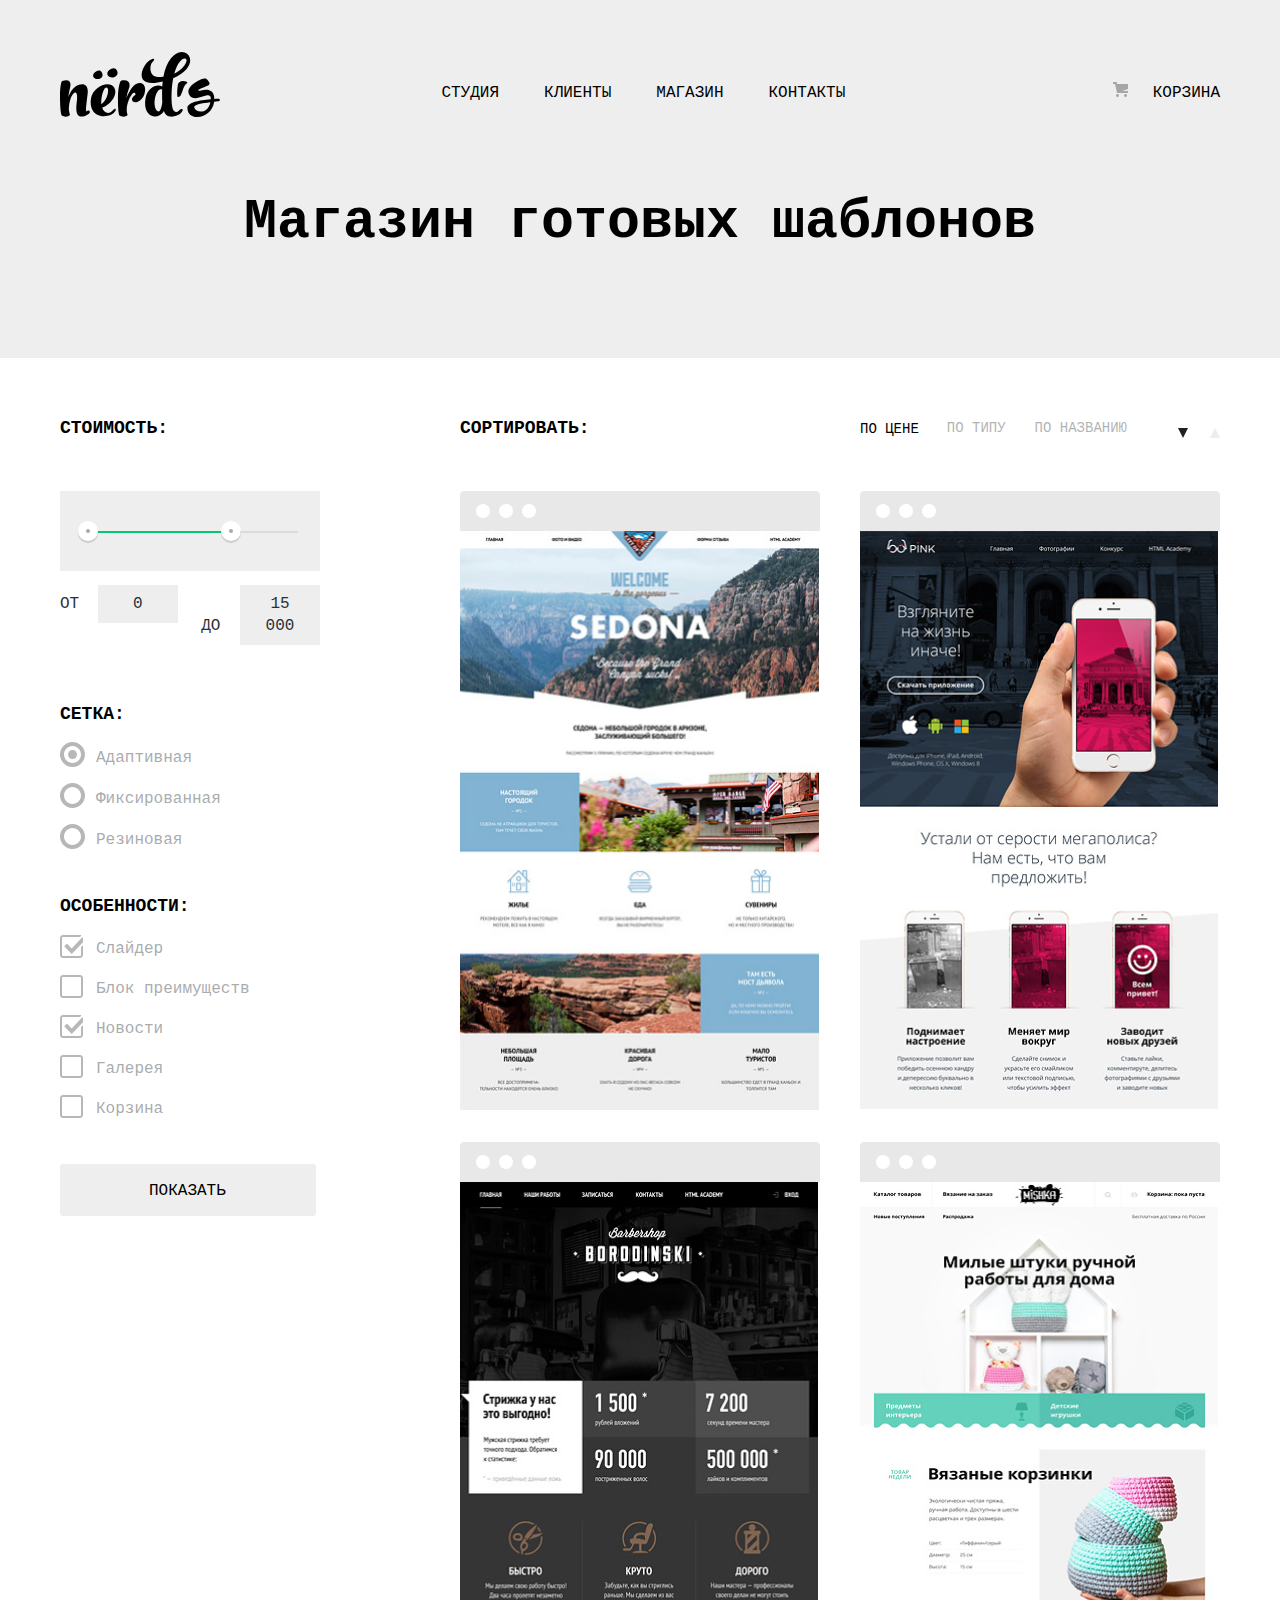
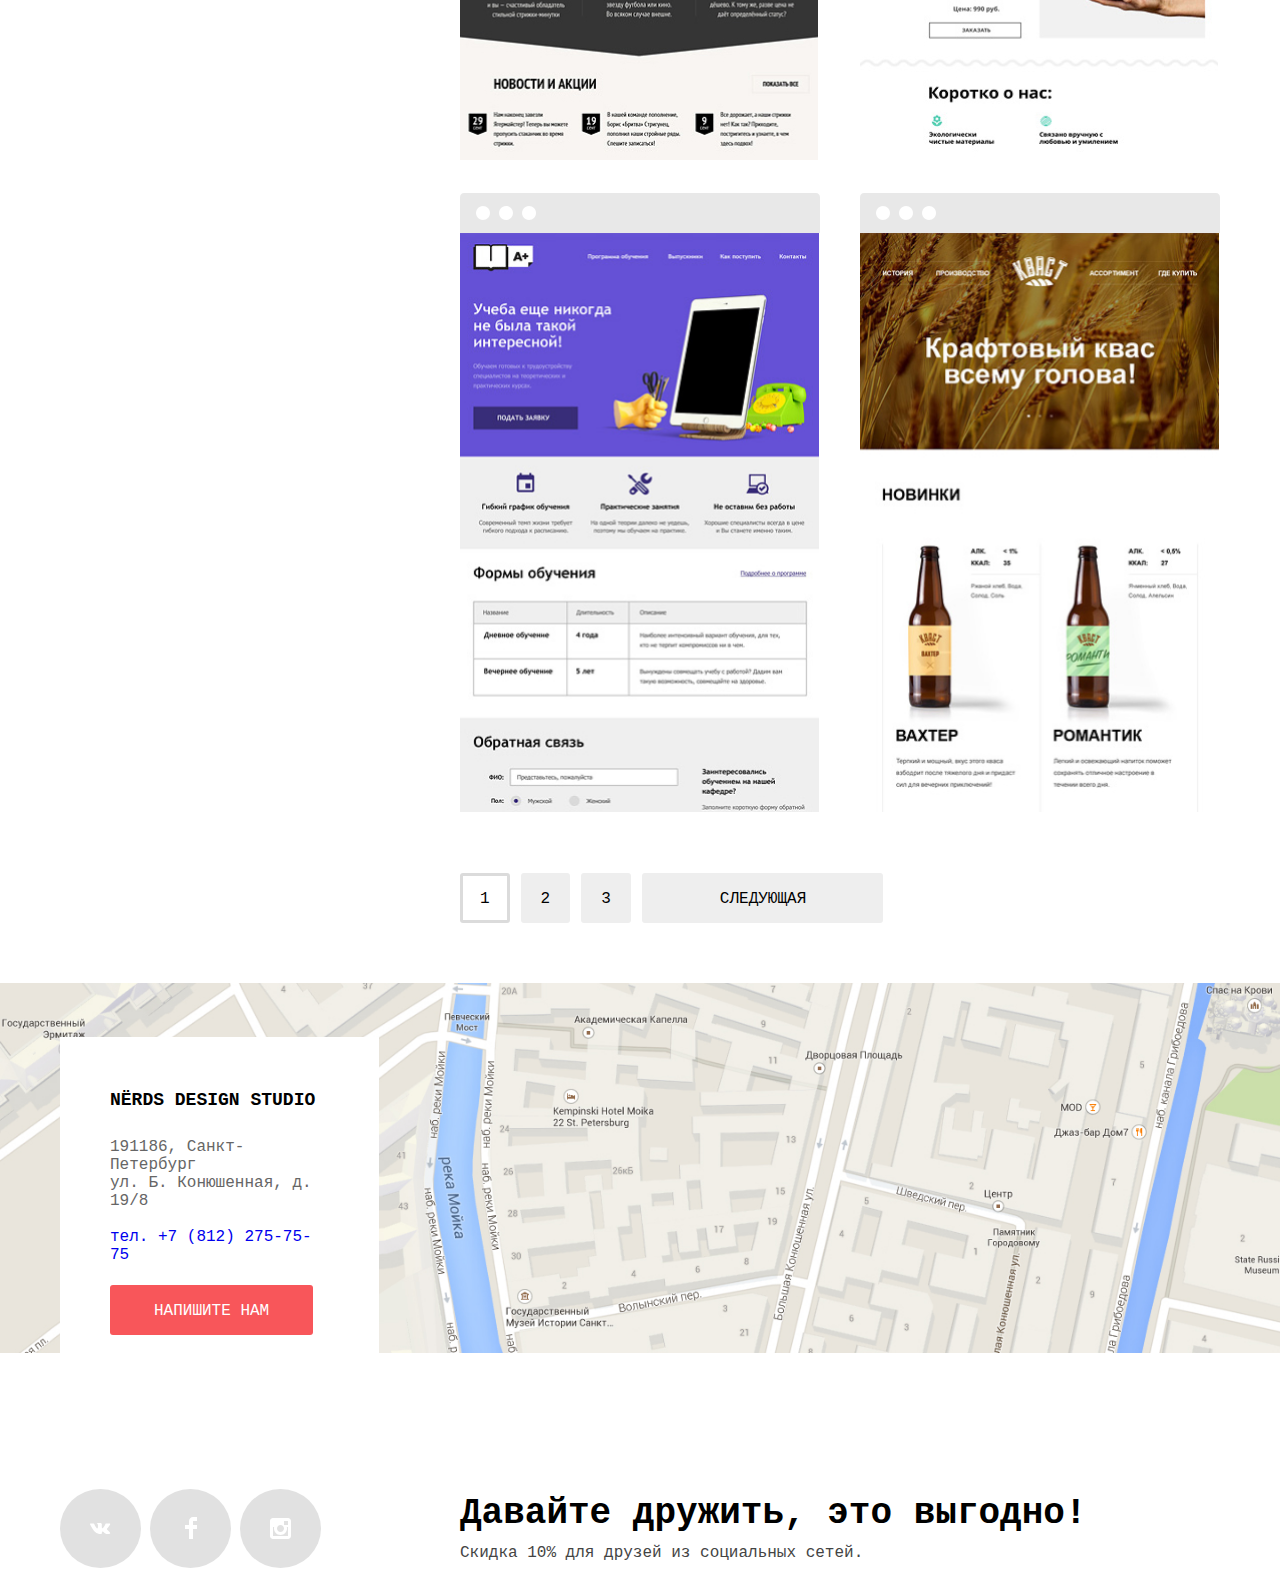
==== commit 957938d4: "исправление" ====
--- a/catalog.html
+++ b/catalog.html
@@ -155,7 +155,7 @@
                       <h3 class="modal__title hidden">Купить Pink</h3>
                       <a class="modal__buy" href="#">Pink app</a>
                       <p class="modal__text">Продуктовый лендинг<br/>приложения для iOS и Android</p>
-                      <a class="button button--template" href="#">9 900 <span class="rub">&#8381;</span></span></a>
+                      <a class="button button--template" href="#">9 900 <span class="rub">&#8381;</span></a>
                     </section>
                   </li>
                   <li class="template__item template__left">
@@ -241,7 +241,7 @@
             <p class="contacts__phone">
               <a class="contacts__phone__link" href="tel:+78122757575">тел. +7 (812) 275-75-75</a>
             </p>
-            <a class="button button--red" href="blank.html">Напишите нам</a>
+            <a class="button button--red button--contacts" href="blank.html">Напишите нам</a>
           </section>
           <section class="modal--form">
             <h2 class="form__title hidden">Форма для связи</h2>
--- a/css/style.css
+++ b/css/style.css
@@ -1324,7 +1324,6 @@
   width: 960px;
   box-sizing: border-box;
   position: relative;
-  z-index: 20;
 }
 
 .modal--form--show {
@@ -1378,7 +1377,7 @@
   margin-top: 18px;
   margin-bottom: 37px;
 }
-
+2
 .contacts__phone__link {
   color: var(--text-contacts);
   font-weight: normal;
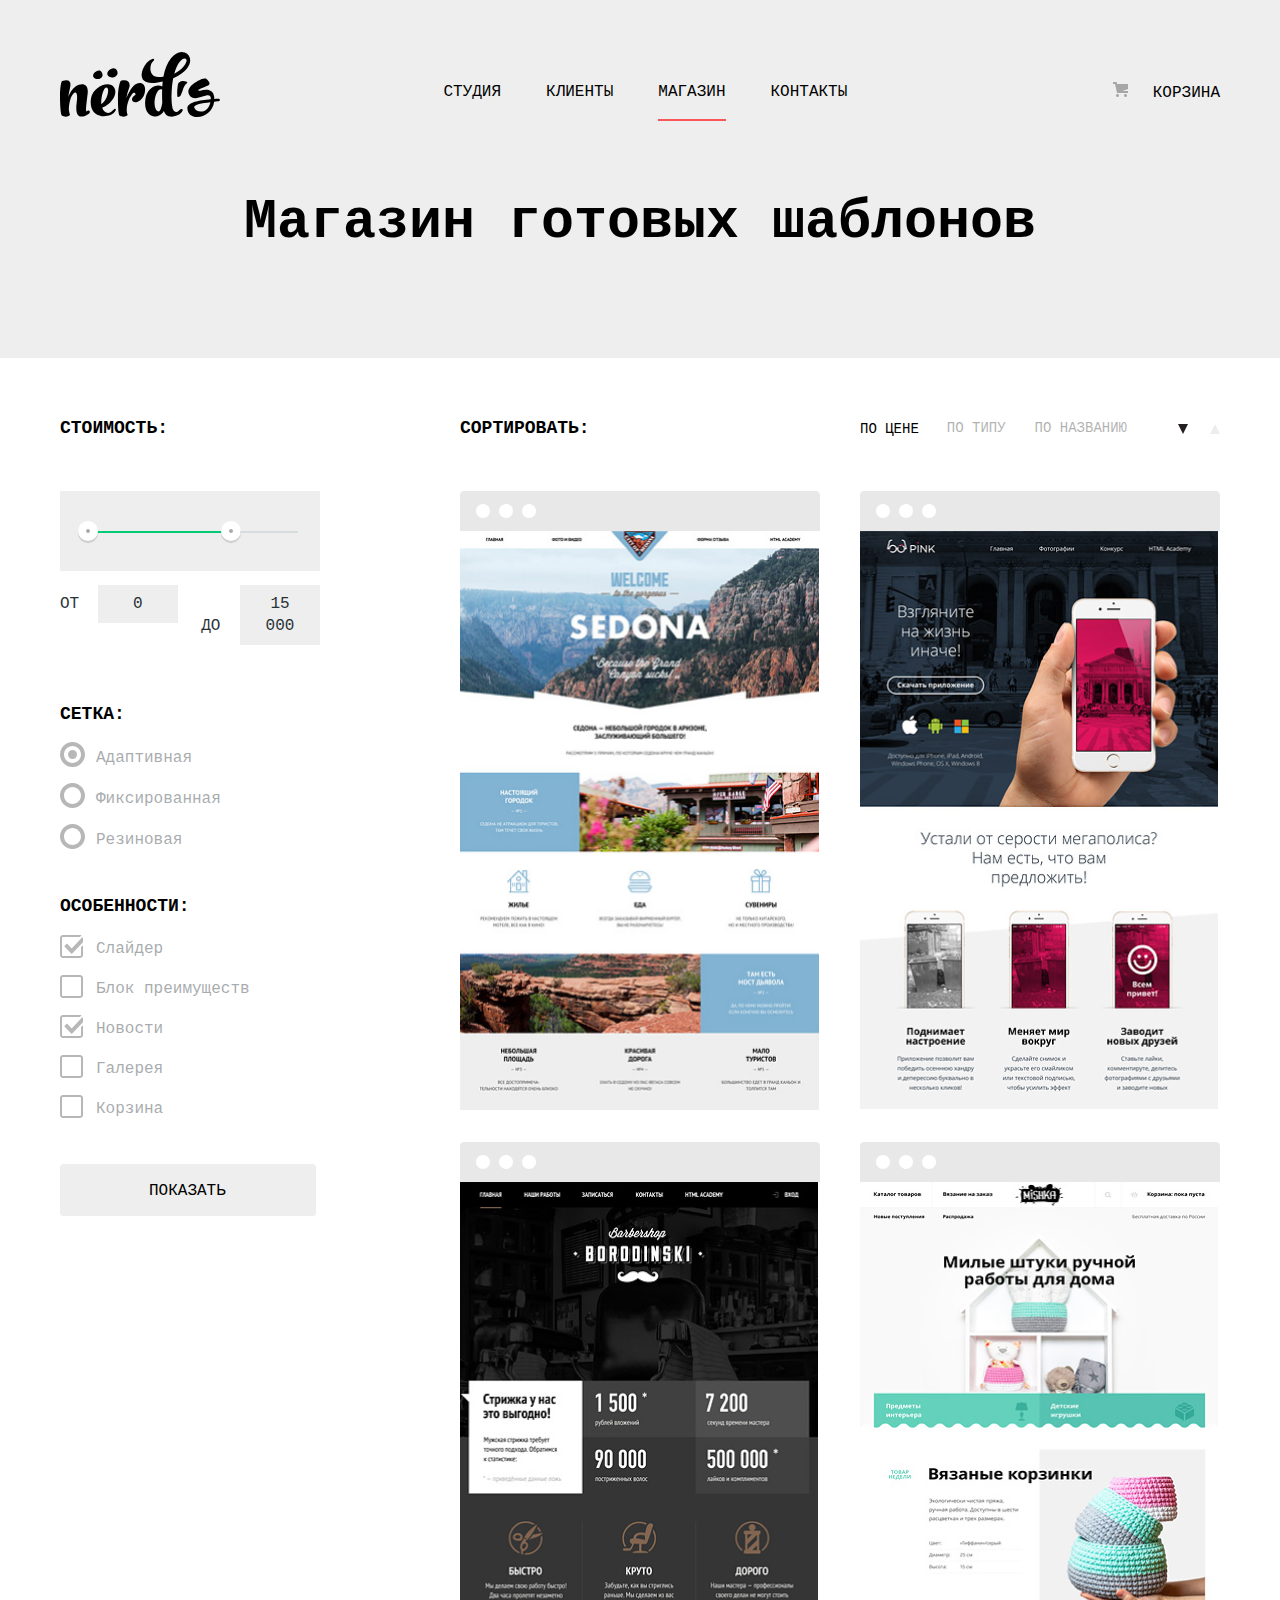
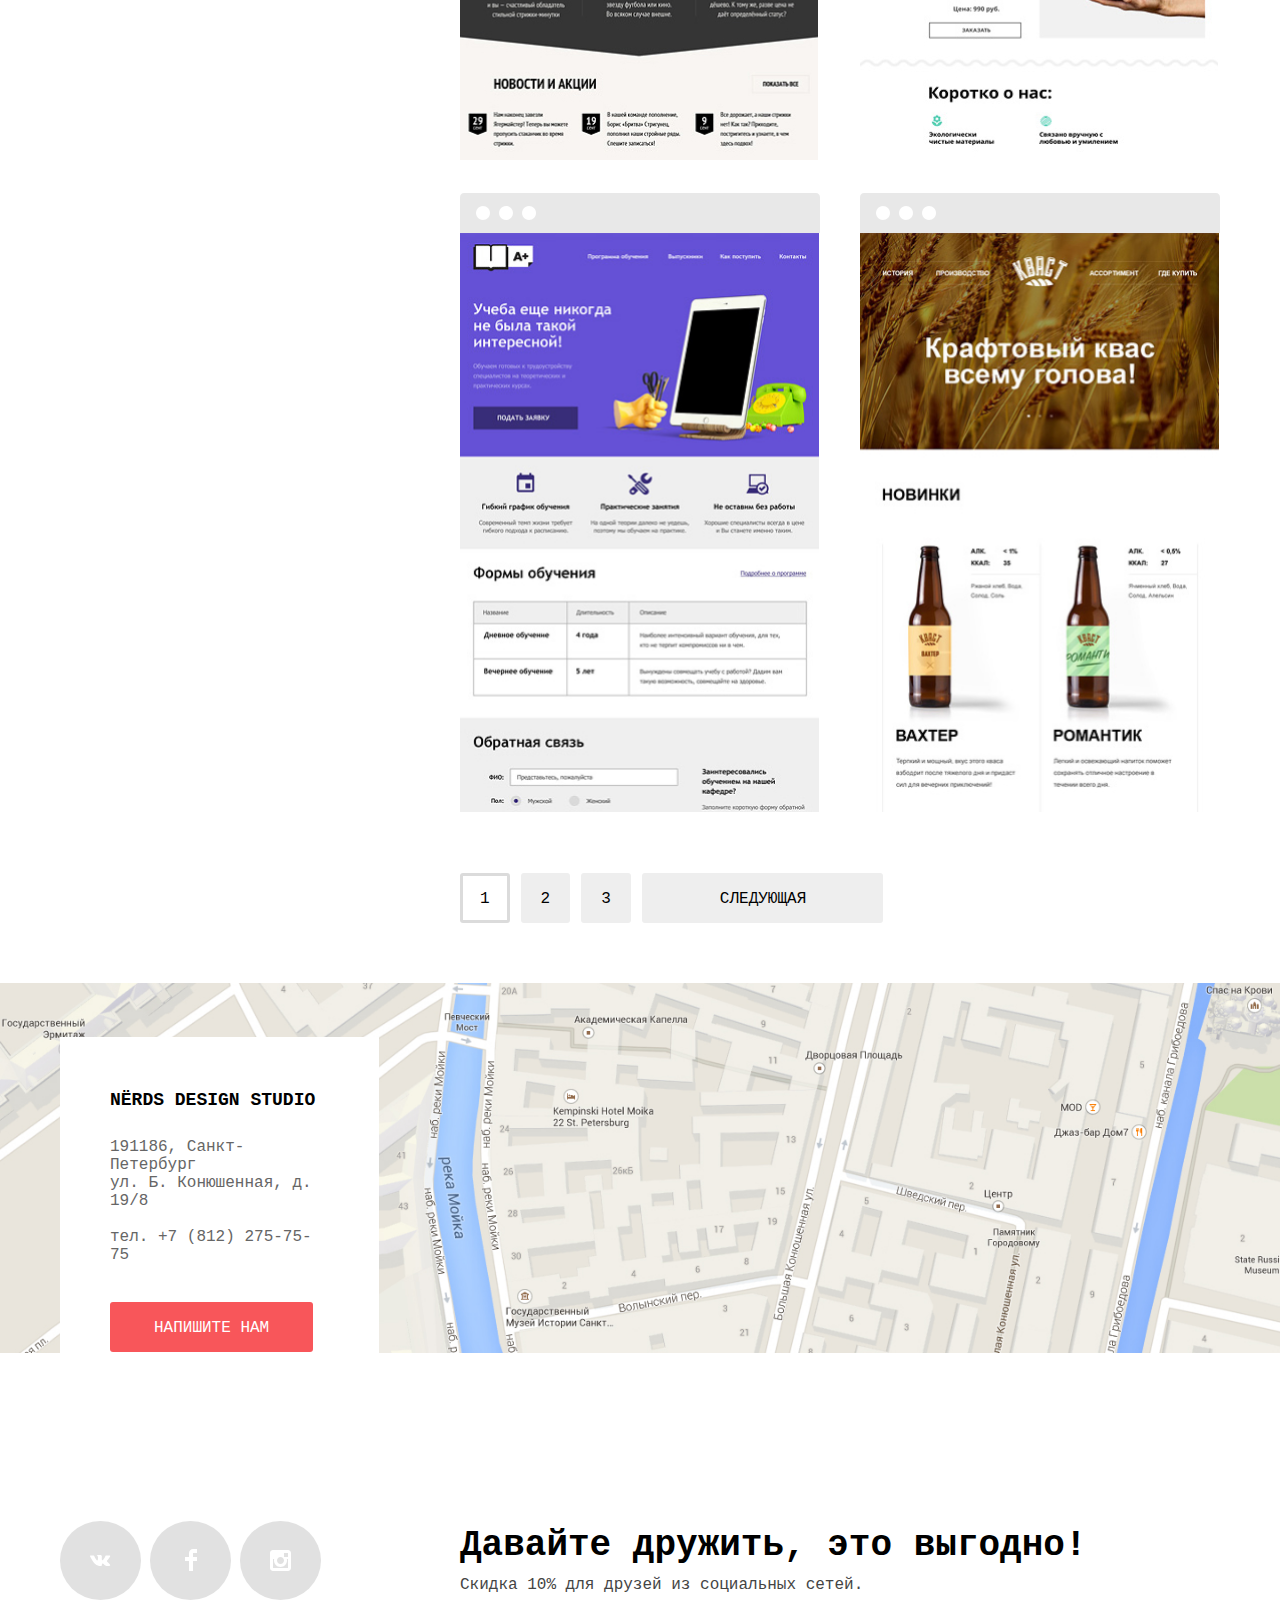
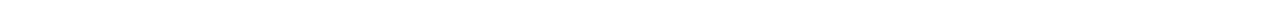
==== commit 69bcbce4: "допуск" ====
--- a/catalog.html
+++ b/catalog.html
@@ -4,7 +4,7 @@
         <meta charset="utf-8">
         <title>Html Academy: Нёрдс</title>
         <link rel="icon" href="favicon.ico"/>
-        <link rel="icon" href="img/Vector.svg" type="image/svg+×ml"/>
+        <link rel="icon" href="img/Vector.svg" type="image/svg+xml"/>
         <link rel="apple-touch-icon" href="img/152.png"/>
         <link rel="manifest" href="manifest.webmanifest"/>
         <link rel="stylesheet" href="css/normalize.css">
@@ -25,7 +25,7 @@
                   <a class="nav__link" href="blank.html">Клиенты</a>
                 </li>
                 <li class="nav__item">
-                  <a class="nav__link" href="catalog.html">Магазин</a>
+                  <a class="nav__link nav__active" href="catalog.html">Магазин</a>
                 </li>
                 <li class="nav__item">
                   <a class="nav__link" href="blank.html">Контакты</a>
@@ -42,7 +42,7 @@
             <section class="filter">
                 <h2 class="filter__title hidden">Фильтр товаров</h2>
                 <form method="get" action="https://echo.htmlacademy.ru">
-                    <fieldset class="price__choise">
+                    <fieldset class="filter__fieldset price__choise">
                         <legend class="price__legend">Стоимость:</legend>
                         <div class="range__block">
                           <div class="range">
@@ -65,45 +65,45 @@
                           </div>
                         </div>
                     </fieldset>
-                    <fieldset class="grid__choise">
+                    <fieldset class="filter__fieldset grid__choise">
                         <legend class="grid__choise__legend">Сетка:</legend>
                         <ul class="grid__choise__list">
                             <li class="grid__choise__item">
-                                <input type="radio" name="grid-group" value="adaptive" id="filter-adaptive" checked/>
-                                <label for="filter-adaptive">Адаптивная</label>
+                                <input class="grid__choise__input" type="radio" name="grid-group" value="adaptive" id="filter-adaptive" checked/>
+                                <label class="grid__choise__label" for="filter-adaptive">Адаптивная</label>
                             </li>
                             <li class="grid__choise__item">
-                                <input type="radio" name="grid-group" value="fixed" id="filter-fixed"/>
-                                <label for="filter-fixed">Фиксированная</label>
+                                <input class="grid__choise__input" type="radio" name="grid-group" value="fixed" id="filter-fixed"/>
+                                <label class="grid__choise__label" for="filter-fixed">Фиксированная</label>
                             </li>
                             <li class="grid__choise__item">
-                                <input type="radio" name="grid-group" value="rubber" id="filter-rubber"/>
-                                <label for="filter-rubber">Резиновая</label>
+                                <input class="grid__choise__input" type="radio" name="grid-group" value="rubber" id="filter-rubber"/>
+                                <label class="grid__choise__label" for="filter-rubber">Резиновая</label>
                             </li>
                         </ul>
                     </fieldset>
-                    <fieldset class="features__choise">
+                    <fieldset class="filter__fieldset features__choise">
                         <legend class="features__choise__legend">Особенности:</legend>
                         <ul class="features__choise__list">
                             <li class="features__choise__item">
-                                <input type="checkbox" name="slider" id="filter-slider" checked/>
-                                <label for="filter-slider">Слайдер</label>
-                            </li>
-                            <li class="features__choise__item">
-                                <input type="checkbox" name="block-advantages" id="filter-block-advantages"/>
-                                <label for="filter-block-advantages">Блок преимуществ</label>
-                            </li>
-                            <li class="features__choise__item">
-                                <input type="checkbox" name="news" id="filter-news" checked/>
-                                <label for="filter-news">Новости</label>
-                            </li>
-                            <li class="features__choise__item">
-                                <input type="checkbox" name="gallery" id="filter-gallery"/>
-                                <label for="filter-gallery">Галерея</label>
-                            </li>
-                            <li class="features__choise__item">
-                                <input type="checkbox" name="basket" id="filter-basket"/>
-                                <label for="filter-basket">Корзина</label>
+                                <input class="features__choise__input" type="checkbox" name="slider" id="filter-slider" checked/>
+                                <label class="features__choise__label" for="filter-slider">Слайдер</label>
+                            </li>
+                            <li class="features__choise__item">
+                                <input class="features__choise__input" type="checkbox" name="block-advantages" id="filter-block-advantages"/>
+                                <label class="features__choise__label" for="filter-block-advantages">Блок преимуществ</label>
+                            </li>
+                            <li class="features__choise__item">
+                                <input class="features__choise__input" type="checkbox" name="news" id="filter-news" checked/>
+                                <label class="features__choise__label" for="filter-news">Новости</label>
+                            </li>
+                            <li class="features__choise__item">
+                                <input class="features__choise__input" type="checkbox" name="gallery" id="filter-gallery"/>
+                                <label class="features__choise__label" for="filter-gallery">Галерея</label>
+                            </li>
+                            <li class="features__choise__item">
+                                <input class="features__choise__input" type="checkbox" name="basket" id="filter-basket"/>
+                                <label class="features__choise__label" for="filter-basket">Корзина</label>
                             </li>
                         </ul>
                     </fieldset>
@@ -114,19 +114,19 @@
               <section class="sort__selection">
                 <h2 class="sort__selection__title">Сортировать:</h2>
                 <ul class="sort__selection__list">
-                    <li class="selection__item price">
+                    <li class="selection__item selection__item--price">
                       <a href="#" class="button--sort--current">По цене</a>
                     </li>
-                    <li class="selection__item type">
+                    <li class="selection__item selection__item--type">
                       <a href="#" class="button--sort">По типу</a>
                     </li>
-                    <li class="selection__item name">
+                    <li class="selection__item selection__item--name">
                       <a href="#" class="button--sort">По названию</a>
                     </li>
-                    <li class="selection__item down">
+                    <li class="selection__item selection__item--down">
                       <a href="#" class="button--down button--updown--current"><span class="hidden">кнопка прокрутки вниз</span></a>
                     </li>
-                    <li class="selection__item up">
+                    <li class="selection__item selection__item--up">
                       <a href="#" class="button--up"><span class="hidden">кнопка прокрутки вверх</span></a>
                     </li>
                 </ul>
@@ -143,7 +143,7 @@
                       <h3 class="modal__title hidden">Купить Sedona</h3>
                       <a class="modal__buy" href="#">Sedona</a>
                       <p class="modal__text">Информационный сайт<br/>для туристов</p>
-                      <a class="button button--template" href="#">9 900 <span class="rub">&#8381;</span></a>
+                      <a class="button button--template" href="#">9 900 <span>₽</span></a>
                     </section>
                   </li>
                   <li class="template__item template__right">
@@ -155,7 +155,7 @@
                       <h3 class="modal__title hidden">Купить Pink</h3>
                       <a class="modal__buy" href="#">Pink app</a>
                       <p class="modal__text">Продуктовый лендинг<br/>приложения для iOS и Android</p>
-                      <a class="button button--template" href="#">9 900 <span class="rub">&#8381;</span></a>
+                      <a class="button button--template" href="#">9 900 <span>₽</span></a>
                     </section>
                   </li>
                   <li class="template__item template__left">
@@ -167,7 +167,7 @@
                       <h3 class="modal__title hidden">Купить Barbershop</h3>
                       <a class="modal__buy" href="#">Barbershop</a>
                       <p class="modal__text">Сайт салона красоты.<br/>Для мужчин, да.</p>
-                      <a class="button button--template" href="#">9 900 <span class="rub">&#8381;</span></a>
+                      <a class="button button--template" href="#">9 900 <span>₽</span></a>
                     </section>
                   </li>
                   <li class="template__item template__right">
@@ -179,7 +179,7 @@
                       <h3 class="modal__title hidden">Купить Mishka</h3>
                       <a class="modal__buy" href="#">Mishka</a>
                       <p class="modal__text">Интернет-магазин<br/>вязанных игрушек.</p>
-                      <a class="button button--template" href="#">9 900 <span class="rub">&#8381;</span></a>
+                      <a class="button button--template" href="#">9 900 <span>₽</span></a>
                       </section>
                   </li>
                   <li class="template__item template__left template--last">
@@ -191,7 +191,7 @@
                       <h3 class="modal__title hidden">Купить A Plus</h3>
                       <a class="modal__buy" href="#">A Plus</a>
                       <p class="modal__text">Лендинг курсов повышения<br/>квалификации</p>
-                      <a class="button button--template" href="#">9 900 <span class="rub">&#8381;</span></a>
+                      <a class="button button--template" href="#">9 900 <span>₽</span></a>
                     </section>
                   </li>
                   <li class="template__item template__right template--last">
@@ -203,7 +203,7 @@
                       <h3 class="modal__title hidden">Купить Кваст</h3>
                       <a class="modal__buy" href="#">Кваст</a>
                       <p class="modal__text">Промо-сайт производителя<br/>крафтового кваса</p>
-                      <a class="button button--template" href="#">9 900 <span class="rub">&#8381;</span></a>
+                      <a class="button button--template" href="#">9 900 <span>₽</span></a>
                     </section>
                   </li>
                 </ul>
@@ -230,7 +230,7 @@
         <section class="map">
           <h2 class="map__title hidden">Карта</h2>
           <div class="map__img">
-            <img src="img/map1.png" width="100%" min-height="416" alt="Офис компании на карте"/>
+            <img src="img/map1.png" width="1440" height="416" alt="Офис компании на карте"/>
           </div>
         </section>
         <div class="our__location">
@@ -250,16 +250,16 @@
             <form class="form__letter" action="https://echo.htmlacademy.ru" method="post" id="your-letter">
               <div class="form__wrapper">
                 <p class="letter__field letter__field__name">
-                  <label class="name__label" for="your-name">Ваше имя:</label>
-                  <input class="name__input" id="your-name" type="text" name="name-name" placeholder="Имя Фамилия"/>
+                  <label class="letter__field__label name__label" for="your-name">Ваше имя:</label>
+                  <input class="letter__field__input name__input" id="your-name" type="text" name="name-name" placeholder="Имя Фамилия"/>
                 </p>
                 <p class="letter__field letter__field__email">
-                  <label class="address__label" for="your-address">Ваш email:</label>
-                  <input class="address__input" id="your-address" type="email" name="email-address" placeholder="email@example.com"/>
+                  <label class="letter__field__label address__label" for="your-address">Ваш email:</label>
+                  <input class="letter__field__input address__input" id="your-address" type="email" name="email-address" placeholder="email@example.com"/>
                 </p>
                 <p class="letter__field letter__field__text">
-                  <label class="letter__label" for="letter">Текст письма:</label>
-                  <textarea class="letter__text" form="your-letter" id="letter" name="letter" placeholder="В свободной форме"></textarea>
+                  <label class="letter__field__label letter__label" for="letter">Текст письма:</label>
+                  <textarea class="letter__field__textarea letter__text" form="your-letter" id="letter" name="letter" placeholder="В свободной форме"></textarea>
                 </p>
               </div>
               <button class="button button--red button--form" type="submit">Отправить</button>
--- a/css/style.css
+++ b/css/style.css
@@ -135,7 +135,7 @@
 .main__navigation {
   display: flex;
   align-items: center;
-  margin-left: -34px;
+  margin-left: -42px;
   margin-top: 12px;
 }
 
@@ -178,7 +178,7 @@
   font-size: 16px;
   line-height: 30px;
   text-transform: uppercase;
-  padding: 12px 0 12px 12px;
+  padding: 12px 0;
   display: block;
 }
 
@@ -205,6 +205,10 @@
   opacity: 0.3;
 }
 
+.nav__active {
+  border-bottom: 2px solid var(--button-red);
+}
+
 .nav__link:active,
 .basket__link:active {
   opacity: 1;
@@ -259,7 +263,7 @@
   margin: 0;
 }
 
-.animation__img.active {
+.animation__img--active {
   object-fit: contain;
   margin: 0;
   display: block;
@@ -799,31 +803,31 @@
   margin-bottom: 40px;
 }
 
-.partners__item.htmlacademy {
+.partners__item--htmlacademy {
   margin-top: 60px;
   margin-right: 95px;
 }
 
-.partners__item.borodinsky {
+.partners__item--borodinsky {
   margin-top: 47px;
   margin-right: 104px;
 }
 
-.partners__item.pink {
+.partners__item--pink {
   margin-top: 46px;
   margin-right: 120px;
 }
 
-.partners__item.mishka {
+.partners__item--mishka {
   margin-top: 52px;
 }
 
-.partners__list img {
+.partners__item__img {
   opacity: 0.2;
   object-fit: contain;
 }
 
-.partners__list img:hover {
+.partners__item__img:hover {
   opacity: 1;
 }
 
@@ -842,7 +846,7 @@
   padding: 0;
 }
 
-.filter fieldset {
+.filter__fieldset {
   border: none;
   padding: 0;
 }
@@ -993,11 +997,11 @@
   margin: 0;
 }
 
-.grid__choise__item input {
+.grid__choise__input {
   display: none;
 }
 
-.grid__choise__item label::before {
+.grid__choise__label::before {
   content: "";
   display: inline-block;
   width: 25px;
@@ -1009,20 +1013,23 @@
   vertical-align: text-bottom;
 }
 
-.grid__choise input:checked ~ label::before {
+.grid__choise__input:checked ~ label::before {
   background-image: url("../img/radio-on.svg");
 }
 
-.grid__choise__item input:disabled ~ .grid__choise__item{
+.grid__choise__input:disabled ~ .grid__choise__item{
   opacity: 0.1;
 }
 
-.grid__choise__item {
+.grid__choise__label {
   color: var(--text-small);
   font-weight: normal;
   font-size: 16px;
   line-height: 20px;
   opacity: 0.4;
+}
+
+.grid__choise__item {
   margin-bottom: 15px;
 }
 
@@ -1062,11 +1069,11 @@
   margin: 0;
 }
 
-.features__choise input {
+.features__choise__input {
   display: none;
 }
 
-.features__choise__item label::before {
+.features__choise__label::before {
   content: "";
   display: inline-block;
   width: 23px;
@@ -1078,11 +1085,11 @@
   vertical-align: text-bottom;
 }
 
-.features__choise__item input:checked ~ label::before {
+.features__choise__input:checked ~ label::before {
   background-image: url("../img/checkbox-on.svg");
 }
 
-.features__choise__item input:disabled {
+.features__choise__input:disabled {
   opacity: 0.1;
 }
 
@@ -1091,7 +1098,7 @@
   opacity: 0.4;
 }
 
-.features__choise__item label {
+.features__choise__label {
   color: var(--text-small);
   font-weight: normal;
   font-size: 16px;
@@ -1137,39 +1144,34 @@
   display: flex;
   justify-content: space-between;
   width: 360px;
-  align-items: flex-end;
-}
-
-.selection__item.price {
+  align-items: center;
+}
+
+.selection__item--price {
   margin-right: 24px;
   margin-left: 0;
   padding: 0;
 }
 
-.selection__item.type {
+.selection__item--type {
   margin-right: 25px;
   padding: 0;
 }
 
-.selection__item.name {
+.selection__item--name {
   margin-right: 47px;
   padding: 0;
 }
 
-.selection__item.down {
+.selection__item--down {
   margin-right: 18px;
   margin-top: 0;
   padding: 0;
 }
 
-.selection__item.up {
+.selection__item--up {
   margin-right: 0;
-  margin-top: 0;
-  padding: 0;
-}
-
-.selection__item:last-child:hover {
-  opacity: 1;
+  padding: 0;
 }
 
 .list__template {
@@ -1229,15 +1231,6 @@
   opacity: 0;
 }
 
-.template__modal .rub {
-  font-weight: 500;
-  font-size: 16px;
-  line-height: 112%;
-  height: 1.5ex;
-  text-transform: uppercase;
-  color: var(--basic-white);
-}
-
 .template__item:hover .template__modal {
   opacity: 1;
 }
@@ -1289,19 +1282,17 @@
 /* карта, контакты на карте и форма отправки письма */
 
 .map {
-  margin: 0;
+  margin: 0 auto;
+  padding: 0;
+  z-index: -10;
+  position: relative;
+}
+
+.map__img {
+  margin: 0 auto;
   padding: 0;
   width: 100%;
   position: absolute;
-  z-index: -10;
-}
-
-.map__img {
-  margin: 0;
-  padding: 0;
-  width: 100%;
-  position: absolute;
-  z-index: -10;
 }
 
 .map__img img {
@@ -1321,9 +1312,15 @@
   margin: 0 auto;
   padding: 63px 99px 84px 100px;
   display: none;
+  position: fixed;
+  top: 50%;
+  left: 50%;
+  margin-bottom: 50%;
+  margin-right: 50%;
+  transform: translate(-50%, -50%);
+  z-index: 100;
   width: 960px;
   box-sizing: border-box;
-  position: relative;
 }
 
 .modal--form--show {
@@ -1351,7 +1348,7 @@
 
 .contacts {
   background-color: var(--basic-white);
-  padding: 48px 50px 47px 50px;
+  padding: 48px 50px 62px 50px;
   width: 319px;
   box-sizing: border-box;
 }
@@ -1375,9 +1372,9 @@
 
 .contacts__phone {
   margin-top: 18px;
-  margin-bottom: 37px;
-}
-2
+  margin-bottom: 54px;
+}
+
 .contacts__phone__link {
   color: var(--text-contacts);
   font-weight: normal;
@@ -1423,7 +1420,7 @@
   margin-top: 34px;
 }
 
-.letter__field label {
+.letter__field__label {
   color: var(--text-big);
   font-weight: bold;
   font-size: 16px;
@@ -1432,8 +1429,8 @@
   margin-bottom: 9px;
 }
 
-.letter__field input,
-.letter__field textarea {
+.letter__field__input,
+.letter__field__textarea {
   border: 2px solid var(--form-border);
   color: var(--text-prompt);
   mix-blend-mode: normal;
@@ -1442,28 +1439,37 @@
   padding: 16px 14px 16px 16px;
 }
 
-.letter__field input:hover,
-.letter__field textarea:hover {
+.letter__field__input:hover,
+.letter__field__textarea:hover {
   border: 2px solid var(--input-hover);
   color: var(--text-prompt);
   mix-blend-mode: normal;
   opacity: 0.5;
 }
 
-.letter__field input:focus,
-.letter__field textarea:focus {
+.letter__field__input:focus,
+.letter__field__textarea:focus {
   border: 2px solid var(--text-big);
   color: var(--text-prompt);
   opacity: 1;
 }
 
-.letter__field input:invalid {
+.letter__field__input:invalid {
   border: 2px solid var(--button-red-hover);
   color: var(--button-red-hover);
   opacity: 1;
 }
 
-.input::-webkit-input-placeholder {
+.letter__field__input::-webkit-input-placeholder {
+  color: var(--text-prompt);
+  font-weight: normal;
+  font-size: 16px;
+  line-height: 18px;
+  mix-blend-mode: normal;
+  opacity: 0.5;
+}
+
+.letter__field__textarea::-webkit-textarea-placeholder {
   color: var(--text-prompt);
   font-weight: normal;
   font-size: 16px;
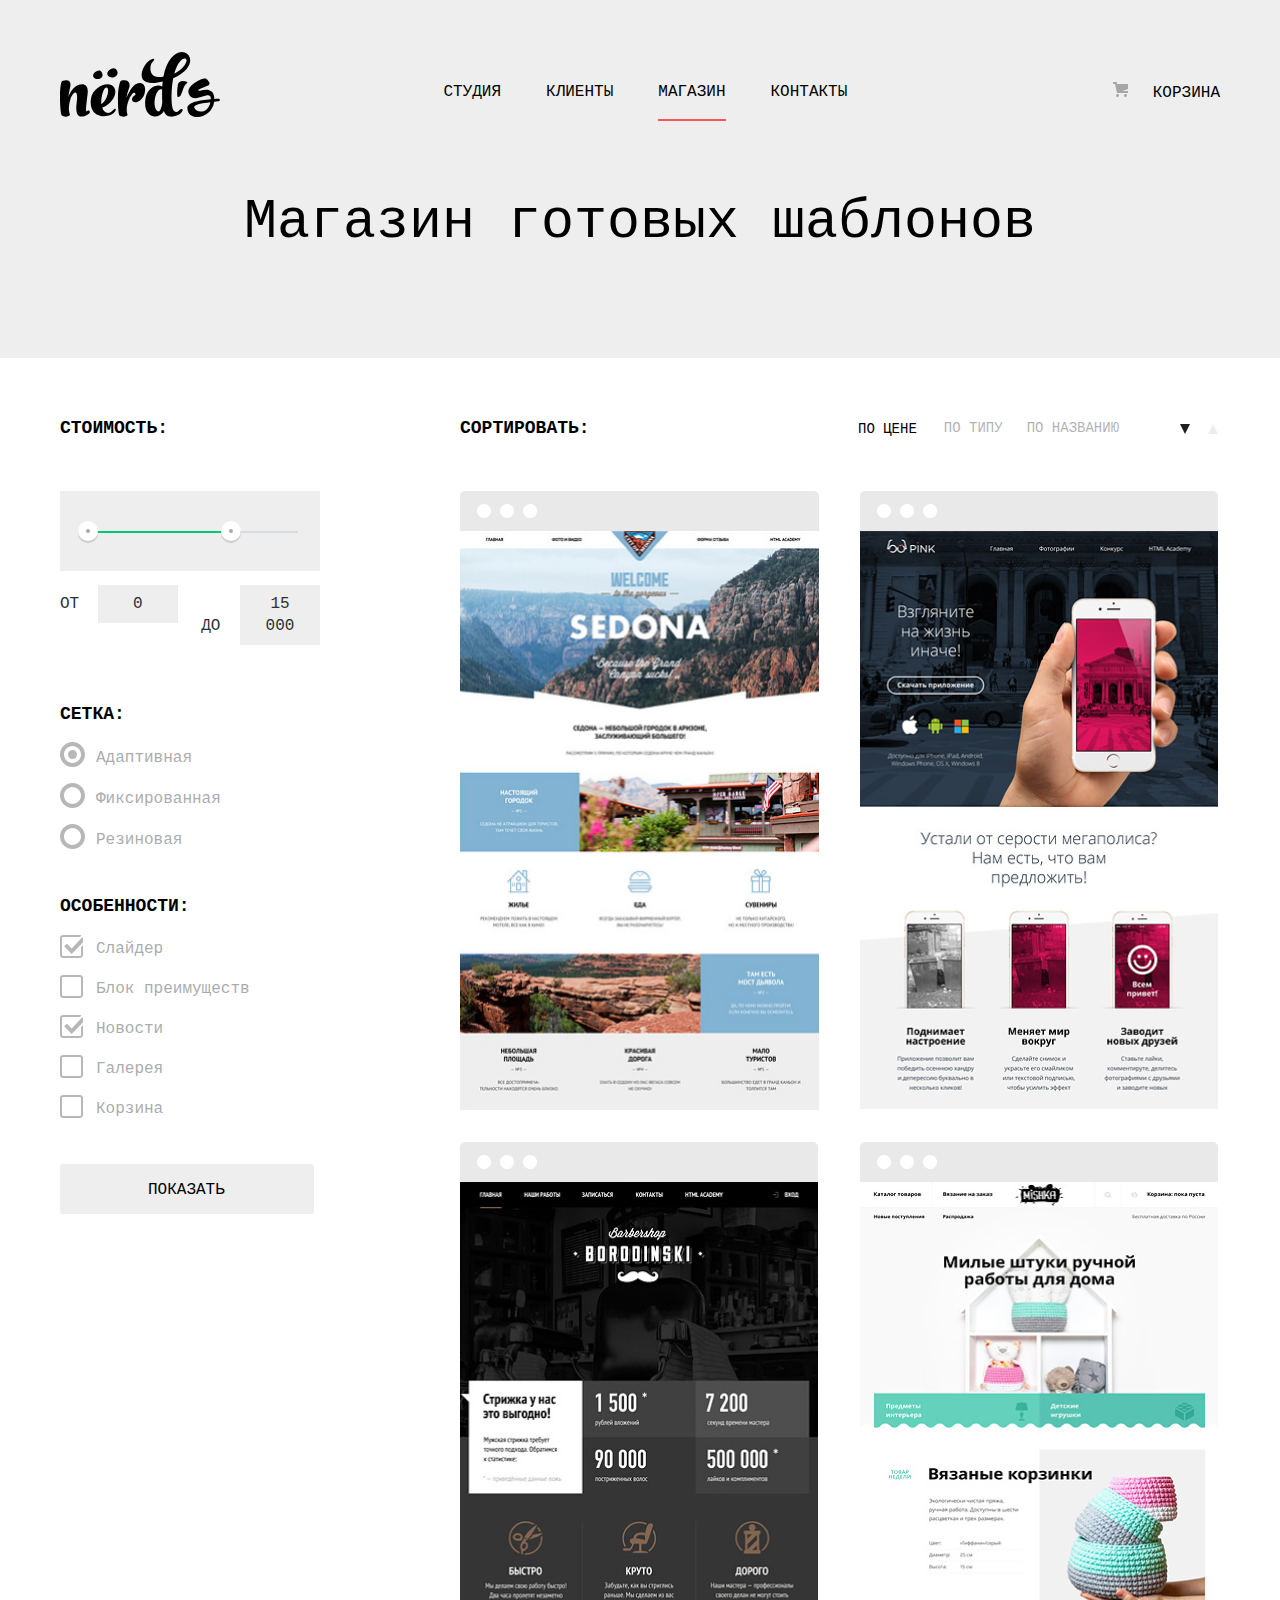
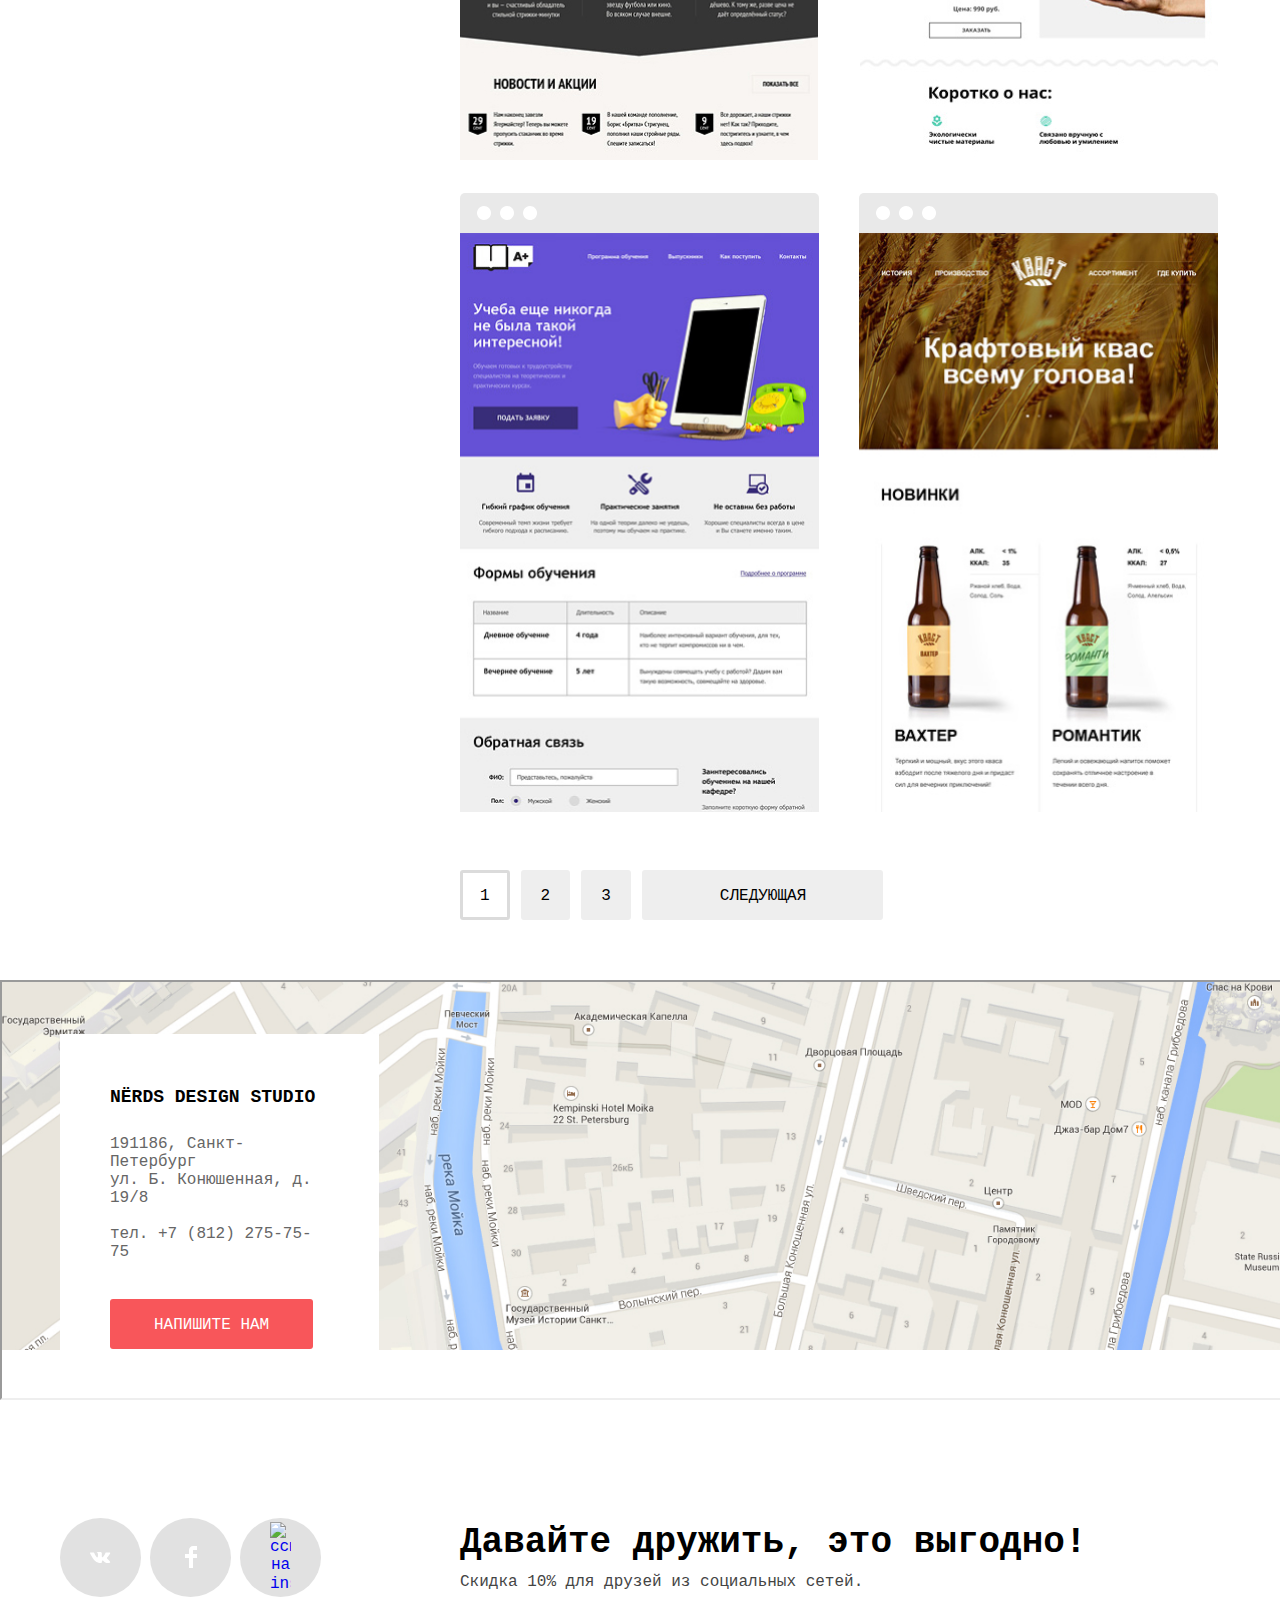
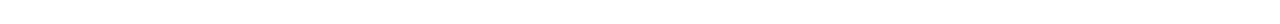
==== commit de7b4085: "для повторной проверки" ====
--- a/catalog.html
+++ b/catalog.html
@@ -4,11 +4,11 @@
         <meta charset="utf-8">
         <title>Html Academy: Нёрдс</title>
         <link rel="icon" href="favicon.ico"/>
-        <link rel="icon" href="img/Vector.svg" type="image/svg+xml"/>
+        <link rel="icon" href="img/vector.svg" type="image/svg+xml"/>
         <link rel="apple-touch-icon" href="img/152.png"/>
         <link rel="manifest" href="manifest.webmanifest"/>
         <link rel="stylesheet" href="css/normalize.css">
-        <link rel="stylesheet" href="css/style.css">
+        <link rel="stylesheet" href="css/min-style.css">
     </head>
     <body class="page__body">
         <header class="main__header header--catalog">
@@ -36,176 +36,175 @@
               <a class="basket__link" href="blank.html">Корзина</a>
             </div>
           </div>
+        </header>
+        <main class="main__catalog">
           <h1 class="page__catalog__title">Магазин готовых шаблонов</h1>
-        </header>
-        <main class="main__catalog__center">
+          <div class="catalog__center__wrapper">
             <section class="filter">
-                <h2 class="filter__title hidden">Фильтр товаров</h2>
-                <form method="get" action="https://echo.htmlacademy.ru">
-                    <fieldset class="filter__fieldset price__choise">
-                        <legend class="price__legend">Стоимость:</legend>
-                        <div class="range__block">
-                          <div class="range">
-                            <div class="range__circle--left">
-                              <div class="range__circle--left__in"></div>
-                            </div>
-                            <div class="range__circle--right">
-                              <div class="range__circle--right__in"></div>
-                            </div>
+              <h2 class="filter__title hidden">Фильтр товаров</h2>
+              <form method="get" action="https://echo.htmlacademy.ru">
+                <fieldset class="filter__fieldset price__choise">
+                    <legend class="price__legend">Стоимость:</legend>
+                    <div class="range__block">
+                        <div class="range">
+                          <div class="range__circle--left">
+                            <div class="range__circle--left__in"></div>
+                          </div>
+                          <div class="range__circle--right">
+                            <div class="range__circle--right__in"></div>
                           </div>
                         </div>
-                        <div class="price__output__limit">
-                          <div class="price__min">
-                            <span class="price__min__text">от</span>
-                            <span class="price__limit">0</span>
-                          </div>
-                          <div class="price__max">
-                            <span class="price__max__text">до</span>
-                            <span class="price__limit">15 000</span>
-                          </div>
+                    </div>
+                    <div class="price__output__limit">
+                        <div class="price__min">
+                          <span class="price__min__text">от</span>
+                          <span class="price__limit">0</span>
                         </div>
-                    </fieldset>
-                    <fieldset class="filter__fieldset grid__choise">
-                        <legend class="grid__choise__legend">Сетка:</legend>
-                        <ul class="grid__choise__list">
-                            <li class="grid__choise__item">
-                                <input class="grid__choise__input" type="radio" name="grid-group" value="adaptive" id="filter-adaptive" checked/>
-                                <label class="grid__choise__label" for="filter-adaptive">Адаптивная</label>
-                            </li>
-                            <li class="grid__choise__item">
-                                <input class="grid__choise__input" type="radio" name="grid-group" value="fixed" id="filter-fixed"/>
-                                <label class="grid__choise__label" for="filter-fixed">Фиксированная</label>
-                            </li>
-                            <li class="grid__choise__item">
-                                <input class="grid__choise__input" type="radio" name="grid-group" value="rubber" id="filter-rubber"/>
-                                <label class="grid__choise__label" for="filter-rubber">Резиновая</label>
-                            </li>
-                        </ul>
-                    </fieldset>
-                    <fieldset class="filter__fieldset features__choise">
-                        <legend class="features__choise__legend">Особенности:</legend>
-                        <ul class="features__choise__list">
-                            <li class="features__choise__item">
-                                <input class="features__choise__input" type="checkbox" name="slider" id="filter-slider" checked/>
-                                <label class="features__choise__label" for="filter-slider">Слайдер</label>
-                            </li>
-                            <li class="features__choise__item">
-                                <input class="features__choise__input" type="checkbox" name="block-advantages" id="filter-block-advantages"/>
-                                <label class="features__choise__label" for="filter-block-advantages">Блок преимуществ</label>
-                            </li>
-                            <li class="features__choise__item">
-                                <input class="features__choise__input" type="checkbox" name="news" id="filter-news" checked/>
-                                <label class="features__choise__label" for="filter-news">Новости</label>
-                            </li>
-                            <li class="features__choise__item">
-                                <input class="features__choise__input" type="checkbox" name="gallery" id="filter-gallery"/>
-                                <label class="features__choise__label" for="filter-gallery">Галерея</label>
-                            </li>
-                            <li class="features__choise__item">
-                                <input class="features__choise__input" type="checkbox" name="basket" id="filter-basket"/>
-                                <label class="features__choise__label" for="filter-basket">Корзина</label>
-                            </li>
-                        </ul>
-                    </fieldset>
-                    <button class="button--filter" type="submit">Показать</button>
-                </form>
+                        <div class="price__max">
+                          <span class="price__max__text">до</span>
+                          <span class="price__limit">15 000</span>
+                        </div>
+                    </div>
+                </fieldset>
+                <fieldset class="filter__fieldset grid__choise">
+                    <legend class="grid__choise__legend">Сетка:</legend>
+                    <ul class="grid__choise__list">
+                        <li class="grid__choise__item">
+                            <input class="grid__choise__input hidden" type="radio" tabindex="0" name="grid-group" value="adaptive" id="filter-adaptive" checked/>
+                            <label class="grid__choise__label" for="filter-adaptive">Адаптивная</label>
+                        </li>
+                        <li class="grid__choise__item">
+                            <input class="grid__choise__input hidden" type="radio" name="grid-group" value="fixed" id="filter-fixed"/>
+                            <label class="grid__choise__label" for="filter-fixed">Фиксированная</label>
+                        </li>
+                        <li class="grid__choise__item">
+                            <input class="grid__choise__input hidden" type="radio" name="grid-group" value="rubber" id="filter-rubber"/>
+                            <label class="grid__choise__label" for="filter-rubber">Резиновая</label>
+                        </li>
+                    </ul>
+                </fieldset>
+                <fieldset class="filter__fieldset features__choise">
+                    <legend class="features__choise__legend">Особенности:</legend>
+                    <ul class="features__choise__list">
+                        <li class="features__choise__item">
+                            <input class="features__choise__input hidden" type="checkbox" name="slider" id="filter-slider" checked/>
+                            <label class="features__choise__label" for="filter-slider">Слайдер</label>
+                        </li>
+                        <li class="features__choise__item">
+                            <input class="features__choise__input hidden" type="checkbox" name="block-advantages" id="filter-block-advantages"/>
+                            <label class="features__choise__label" for="filter-block-advantages">Блок преимуществ</label>
+                        </li>
+                        <li class="features__choise__item">
+                            <input class="features__choise__input hidden" type="checkbox" name="news" id="filter-news" checked/>
+                            <label class="features__choise__label" for="filter-news">Новости</label>
+                        </li>
+                        <li class="features__choise__item">
+                            <input class="features__choise__input hidden" type="checkbox" name="gallery" id="filter-gallery"/>
+                            <label class="features__choise__label" for="filter-gallery">Галерея</label>
+                        </li>
+                        <li class="features__choise__item">
+                            <input class="features__choise__input hidden" type="checkbox" name="basket" id="filter-basket"/>
+                            <label class="features__choise__label" for="filter-basket">Корзина</label>
+                        </li>
+                    </ul>
+                </fieldset>
+                <button class="button--filter" type="submit">Показать</button>
+              </form>
             </section>
             <div class="sort__column">
               <section class="sort__selection">
                 <h2 class="sort__selection__title">Сортировать:</h2>
-                <ul class="sort__selection__list">
-                    <li class="selection__item selection__item--price">
+                <div class="sort__selection__lists">
+                  <ul class="sort__selection__list--text">
+                    <li class="selection__text__item selection__item--price">
                       <a href="#" class="button--sort--current">По цене</a>
                     </li>
-                    <li class="selection__item selection__item--type">
+                    <li class="selection__text__item selection__item--type">
                       <a href="#" class="button--sort">По типу</a>
                     </li>
-                    <li class="selection__item selection__item--name">
+                    <li class="selection__text__item selection__item--name">
                       <a href="#" class="button--sort">По названию</a>
                     </li>
+                  </ul>
+                  <ul class="sort__selection__list--updown">
                     <li class="selection__item selection__item--down">
-                      <a href="#" class="button--down button--updown--current"><span class="hidden">кнопка прокрутки вниз</span></a>
+                      <a href="#" class="button--down button--updown--current"><span class="hidden">кнопка сортировки по возрастанию</span></a>
                     </li>
                     <li class="selection__item selection__item--up">
-                      <a href="#" class="button--up"><span class="hidden">кнопка прокрутки вверх</span></a>
-                    </li>
-                </ul>
+                      <a href="#" class="button--up"><span class="hidden">кнопка сортировки по убыванию</span></a>
+                    </li>
+                  </ul>
+                </div>
               </section>
               <section class="filter__result">
                 <h2 class="filter__result__title hidden">Результат фильтрации</h2>
                 <ul class="list__template">
-                  <li class="template__item template__left">
-                    <a class="template__img" href="#">
-                      <span class="template__svg"></span>
-                      <img src="img/img-sedona1.jpg" width="359" height="578" alt="Sedona"/>
-                    </a>
-                    <section class="template__modal">
-                      <h3 class="modal__title hidden">Купить Sedona</h3>
-                      <a class="modal__buy" href="#">Sedona</a>
-                      <p class="modal__text">Информационный сайт<br/>для туристов</p>
-                      <a class="button button--template" href="#">9 900 <span>₽</span></a>
-                    </section>
-                  </li>
-                  <li class="template__item template__right">
-                    <a class="template__img" href="#">
-                      <span class="template__svg"></span>
-                      <img src="img/img-pink1.jpg" width="358" height="578" alt="Pink"/>
-                    </a>
-                    <section class="template__modal">
-                      <h3 class="modal__title hidden">Купить Pink</h3>
-                      <a class="modal__buy" href="#">Pink app</a>
-                      <p class="modal__text">Продуктовый лендинг<br/>приложения для iOS и Android</p>
-                      <a class="button button--template" href="#">9 900 <span>₽</span></a>
-                    </section>
-                  </li>
-                  <li class="template__item template__left">
-                    <a class="template__img" href="#">
-                      <span class="template__svg"></span>
-                      <img src="img/img-barbershop1.jpg" width="358" height="578" alt="Borodinsky"/>
-                    </a>
-                    <section class="template__modal">
-                      <h3 class="modal__title hidden">Купить Barbershop</h3>
-                      <a class="modal__buy" href="#">Barbershop</a>
-                      <p class="modal__text">Сайт салона красоты.<br/>Для мужчин, да.</p>
-                      <a class="button button--template" href="#">9 900 <span>₽</span></a>
-                    </section>
-                  </li>
-                  <li class="template__item template__right">
-                    <a class="img__template" href="#">
-                      <span class="template__svg"></span>
-                      <img src="img/img-mishka1.jpg" width="358" height="578" alt="Mishka"/>
-                    </a>
-                    <section class="template__modal">
-                      <h3 class="modal__title hidden">Купить Mishka</h3>
-                      <a class="modal__buy" href="#">Mishka</a>
-                      <p class="modal__text">Интернет-магазин<br/>вязанных игрушек.</p>
-                      <a class="button button--template" href="#">9 900 <span>₽</span></a>
-                      </section>
-                  </li>
-                  <li class="template__item template__left template--last">
-                    <a class="template__img" href="#">
-                      <span class="template__svg"></span>
-                      <img src="img/img-aplus1.jpg" width="359" height="578" alt="Aplus"/>
-                    </a>
-                    <section class="template__modal">
-                      <h3 class="modal__title hidden">Купить A Plus</h3>
-                      <a class="modal__buy" href="#">A Plus</a>
-                      <p class="modal__text">Лендинг курсов повышения<br/>квалификации</p>
-                      <a class="button button--template" href="#">9 900 <span>₽</span></a>
-                    </section>
-                  </li>
-                  <li class="template__item template__right template--last">
-                    <a class="template__img" href="#">
-                      <span class="template__svg"></span>
-                      <img src="img/img-kvast1.jpg" width="359" height="578" alt="Кваст"/>
-                    </a>
-                    <section class="template__modal">
-                      <h3 class="modal__title hidden">Купить Кваст</h3>
-                      <a class="modal__buy" href="#">Кваст</a>
-                      <p class="modal__text">Промо-сайт производителя<br/>крафтового кваса</p>
-                      <a class="button button--template" href="#">9 900 <span>₽</span></a>
-                    </section>
-                  </li>
+                    <li class="template__item">
+                      <a class="template__img" href="#">
+                        <img src="img/img-sedona1.jpg" width="359" height="578" alt="Sedona"/>
+                      </a>
+                      <section class="template__modal">
+                        <h3 class="modal__title hidden">Купить Sedona</h3>
+                        <a class="modal__buy" href="#">Sedona</a>
+                        <p class="modal__text">Информационный сайт<br/>для туристов</p>
+                        <a class="button button--template" href="#">9 900 <span>₽</span></a>
+                      </section>
+                    </li>
+                    <li class="template__item">
+                      <a class="template__img" href="#">
+                        <img src="img/img-pink1.jpg" width="358" height="578" alt="Pink"/>
+                      </a>
+                      <section class="template__modal">
+                        <h3 class="modal__title hidden">Купить Pink</h3>
+                        <a class="modal__buy" href="#">Pink app</a>
+                        <p class="modal__text">Продуктовый лендинг<br/>приложения для iOS и Android</p>
+                        <a class="button button--template" href="#">9 900 <span>₽</span></a>
+                      </section>
+                    </li>
+                    <li class="template__item">
+                      <a class="template__img" href="#">
+                        <img src="img/img-barbershop1.jpg" width="358" height="578" alt="Borodinsky"/>
+                      </a>
+                      <section class="template__modal">
+                        <h3 class="modal__title hidden">Купить Barbershop</h3>
+                        <a class="modal__buy" href="#">Barbershop</a>
+                        <p class="modal__text">Сайт салона красоты.<br/>Для мужчин, да.</p>
+                        <a class="button button--template" href="#">9 900 <span>₽</span></a>
+                      </section>
+                    </li>
+                    <li class="template__item">
+                      <a class="template__img" href="#">
+                        <img src="img/img-mishka1.jpg" width="358" height="578" alt="Mishka"/>
+                      </a>
+                      <section class="template__modal">
+                        <h3 class="modal__title hidden">Купить Mishka</h3>
+                        <a class="modal__buy" href="#">Mishka</a>
+                        <p class="modal__text">Интернет-магазин<br/>вязанных игрушек.</p>
+                        <a class="button button--template" href="#">9 900 <span>₽</span></a>
+                      </section>
+                    </li>
+                    <li class="template__item">
+                      <a class="template__img" href="#">
+                        <img src="img/img-aplus1.jpg" width="359" height="578" alt="Aplus"/>
+                      </a>
+                      <section class="template__modal">
+                        <h3 class="modal__title hidden">Купить A Plus</h3>
+                        <a class="modal__buy" href="#">A Plus</a>
+                        <p class="modal__text">Лендинг курсов повышения<br/>квалификации</p>
+                        <a class="button button--template" href="#">9 900 <span>₽</span></a>
+                      </section>
+                    </li>
+                    <li class="template__item">
+                      <a class="template__img" href="#">
+                        <img src="img/img-kvast1.jpg" width="359" height="578" alt="Кваст"/>
+                      </a>
+                      <section class="template__modal">
+                        <h3 class="modal__title hidden">Купить Кваст</h3>
+                        <a class="modal__buy" href="#">Кваст</a>
+                        <p class="modal__text">Промо-сайт производителя<br/>крафтового кваса</p>
+                        <a class="button button--template" href="#">9 900 <span>₽</span></a>
+                      </section>
+                    </li>
                 </ul>
               </section>
               <section class="view__result">
@@ -221,16 +220,20 @@
                         <a class="button--result" href="#">3</a>
                     </li>
                     <li class="view__result__item">
-                        <a class="button--result button--result--long" href="#">Следующая</a>
+                        <a class="button--result--long" href="#">Следующая</a>
                     </li>
                 </ul>
               </section>
             </div>
+          </div>
         </main>
         <section class="map">
           <h2 class="map__title hidden">Карта</h2>
           <div class="map__img">
             <img src="img/map1.png" width="1440" height="416" alt="Офис компании на карте"/>
+          </div>
+          <div class="map__google">
+            <iframe src="https://www.google.com/maps/embed?pb=!1m18!1m12!1m3!1d1998.6037999040354!2d30.322010416394033!3d59.938716271971415!2m3!1f0!2f0!3f0!3m2!1i1024!2i768!4f13.1!3m3!1m2!1s0x4696310fca5ba729%3A0xea9c53d4493c879f!2sBolshaya+Konyushennaya+ul.%2C+19%2C+Sankt-Peterburg%2C+Russia%2C+191186!5e0!3m2!1sen!2s!4v1441888483426" width="1440" height="416" allowfullscreen title="Офис компании по адресу ул. Большая Конюшенная 19/8, Санкт-Петербург"></iframe>
           </div>
         </section>
         <div class="our__location">
@@ -269,20 +272,20 @@
         <footer class="main__footer">
           <div class="footer__wrapper">
             <ul class="social__list">
-              <li>
+              <li class="social__item">
                 <a class="button--social" href="#"><img src="img/vk-icon.svg" width="21" height="15" alt="ссылка на vkontakte"/></a>
               </li>
-              <li>
+              <li class="social__item">
                 <a class="button--social" href="#"><img src="img/fb-icon.svg" width="12" height="22" alt="ссылка на facebook"/></a>
               </li>
-              <li>
-                <a class="button--social" href="#"><img src="img/Shape.svg" width="21" height="21" alt="ссылка на instagram"/></a>
+              <li class="social__item">
+                <a class="button--social" href="#"><img src="img/shape.svg" width="21" height="21" alt="ссылка на instagram"/></a>
               </li>
             </ul>
             <p class="footer__invitation">Давайте дружить, это выгодно!</p>
             <p class="footer__motivation">Скидка 10% для друзей из социальных сетей.</p>
           </div>
         </footer>
-        <script src="js/popup.js"></script>
+        <script src="js/min-popup.js"></script>
     </body>
 </html>
--- a/css/min-style.css
+++ b/css/min-style.css
@@ -0,0 +1 @@
+@font-face{font-family:"Roboto";src:url(../fonts/roboto.woff2) format("woff2"),url(../fonts/roboto.woff) format("woff");font-weight:400;font-style:normal}@font-face{font-family:"Roboto";src:url(../fonts/robotomedium.woff2) format("woff2"),url(../fonts/robotomedium.woff) format("woff");font-weight:500;font-style:normal}@font-face{font-family:"Roboto";src:url(../fonts/robotobold.woff2) format("woff2"),url(../fonts/robotobold.woff) format("woff");font-weight:700;font-style:normal}:root{--basic-white:#fff;--special-elements:#eee;--icons-social:#e1e1e1;--text-big:#000;--text-small:#283136;--text-buttons:#fff;--text-prompt:#444;--text-contacts:#666;--button-red:#f8565a;--button-red-hover:#e74246;--button-red-focus:#d7373b;--button-green:#00ca74;--button-green-hover:#00bc6c;--button-green-focus:#00aa62;--button-yellow:#efc849;--button-yellow-hover:#eab534;--button-yellow-focus:#e5a722;--button-focus-text:rgba(255,255,255,.3);--button-close:rgba(251,86,90,.3);--button-slider-circle:#c1c1c1;--button-filter:#eee;--button-filter-hover:#dfdfdf;--button-filter-focus:#d5d5d5;--button-updown:#231f20;--form-border:#d7d7d7;--icon-basket:#a6a6a6;--text-placeholder:#444;--shadow-img-template:rgba(0,1,1,.25);--shadow-modal-form:rgba(0,0,0,.4);--shadow-button:rgba(0,1,1,.1);--shadow-range-circle:rgba(0,0,0,.15);--border-button-result:#dbdbdb;--input-hover:#b4b9bb;--range-after:#d7dcdf;--range-circle-in:#ababab;--template-before:rgba(78,78,78,.12);--template-before-hover:rgba(78,78,78,1)}.page__body{min-width:1160px;font-style:normal;font-family:"Roboto","Courier New","Arial",sans-serif;background-color:var(--basic-white);margin:0 auto}a{text-decoration:none}img{max-width:100%;height:auto}.hidden{position:absolute;width:1px;height:1px;margin:-1px;padding:0;overflow:hidden;border:0;clip:rect(0 0 0 0)}.main__header{background-color:var(--special-elements)}.header__wrapper{width:1160px;margin:0 auto;padding:51px 0 0 0;display:flex;flex-wrap:wrap;justify-content:space-between}.main__header__logo{width:160px;object-fit:contain;margin:0}.main__header__logo:hover{opacity:.7}.main__header__logo:focus{opacity:.3}.main__navigation{display:flex;align-items:center;margin-left:-42px;margin-top:12px}.nav__item{margin-right:45px}.nav__item:last-child{margin-right:0}.nav__list{list-style:none;display:flex;padding:0;margin:0}.nav__link{color:var(--text-big);font-weight:500;font-size:16px;line-height:30px;text-transform:uppercase;display:block;padding:12px 0}.basket{align-items:center;display:flex;margin-right:0;margin-top:13px;position:relative}.basket__link{color:var(--text-big);font-weight:500;font-size:16px;line-height:30px;text-transform:uppercase;padding:12px 0;display:block}.basket__link::before{content:"";display:inline-block;width:15px;height:15px;background-image:url(../img/cart-icon.svg);background-repeat:no-repeat;background-position:0 0;margin-right:25px;vertical-align:baseline}.nav__link:hover,.basket__link:hover{color:var(--button-red)}.nav__link:focus,.basket__link:focus{color:var(--text-big);mix-blend-mode:normal;opacity:.3}.nav__active{border-bottom:2px solid var(--button-red)}.nav__link:active,.basket__link:active{opacity:1;border-bottom:2px solid var(--button-red)}.none{display:none}.slider{margin:0;padding:0;background-color:var(--special-elements)}.slider__wrapper{width:1160px;margin:0 auto;padding:0;position:relative}.slider__list{list-style:none;margin:0;padding:0}.slider__item{display:grid;grid-template-columns:1fr 2fr;padding:0}.slider__two{min-height:500px}.slider__three{min-height:500px}.slider__column__text{grid-column-start:1;grid-column-end:2;padding-bottom:80px}.text__slide--one{padding-bottom:0}.slider__slogan{color:var(--text-big);font-weight:500;font-size:55px;line-height:55px;margin:73px 0 27px 0}.slider__text{color:var(--text-small);font-weight:400;font-size:16px;line-height:24px;margin:0 0 55px 0}.slider__animation{grid-column-start:2;grid-column-end:3;grid-row-start:1;grid-row-end:2;margin:-5px 0 0 11px;padding:0;display:flex;align-items:flex-end}.animation__img{object-fit:contain;margin:0;display:block}.list__animation__buttons{position:absolute;bottom:96px;left:536px;list-style:none;margin:0;padding:0;display:flex}.animation__buttons__item{margin:0 17px 0 0}.button{border-radius:3px;color:var(--basic-white);text-align:center;font-weight:500;font-size:16px;line-height:18px;text-transform:uppercase;border:0}.button--red{background-color:var(--button-red);padding:17px 40px 15px 39px}.button--description{order:3;align-self:flex-start}.button--circle{width:18px;height:18px;background-color:var(--basic-white);border-radius:50%;border:0}.button--circle--current{background-image:url(../img/btn-circle-current.svg)}.button--template{background-color:var(--button-red);padding:18px 72px 16px 73px;display:block}.button--red:hover,.button--template:hover{background-color:var(--button-red-hover)}.button--red:focus{background-color:var(--button-red-focus);mix-blend-mode:normal;color:var(--button-focus-text);box-shadow:inset 0 3px 0 var(--shadow-button)}.button--template:focus{background-color:var(--button-red-focus);color:var(--basic-white);box-shadow:inset 0 3px 0 var(--shadow-button)}.button--slider{grid-column-start:1;padding:17px 54px 15px 54px}.button--green{background-color:var(--button-green);padding:17px 40px 15px 39px;order:3;align-self:flex-start}.button--green:hover{background-color:var(--button-green-hover)}.button--green:focus{background-color:var(--button-green-focus);mix-blend-mode:normal;color:var(--button-focus-text);box-shadow:inset 0 3px 0 var(--shadow-button)}.button--yellow{background-color:var(--button-yellow);padding:17px 40px 15px 39px;order:3;align-self:flex-start}.button--yellow:hover{background-color:var(--button-yellow-hover)}.button--yellow:focus{background-color:var(--button-yellow-focus);mix-blend-mode:normal;color:var(--button-focus-text);box-shadow:inset 0 3px 0 var(--shadow-button)}.button--filter{background-color:var(--button-filter);border-radius:3px;color:var(--text-big);font-weight:500;font-size:16px;line-height:18px;text-align:center;text-transform:uppercase;border:0;padding:17px 89px 15px 88px}.button--filter:hover{background-color:var(--button-filter-hover);color:var(--text-big);border:0}.button--filter:focus{background-color:var(--button-filter-focus);color:var(--text-big);mix-blend-mode:normal;opacity:.3;box-shadow:inset 0 3px 0 var(--shadow-button);outline:none}.button--sort--current{background-color:var(--basic-white);color:var(--text-big);font-weight:400;font-size:14px;line-height:18px;text-transform:uppercase;display:block}.button--sort{background-color:var(--basic-white);color:var(--text-big);font-weight:400;font-size:14px;line-height:18px;text-transform:uppercase;mix-blend-mode:normal;opacity:.3}.button--down{display:block;width:0;height:0;border-left:5px solid transparent;border-right:5px solid transparent;border-top:10px solid var(--icon-basket);mix-blend-mode:normal;opacity:.2}.button--up{display:block;width:0;height:0;border-left:5px solid transparent;border-right:5px solid transparent;border-bottom:10px solid var(--icon-basket);mix-blend-mode:normal;opacity:.2}.button--down:hover,.button--up:hover{opacity:1}.button--down:focus,.button--updown--current{border-top:10px solid var(--button-updown);opacity:1}.button--up:focus{border-bottom:10px solid var(--button-updown);opacity:1}.button--sort:hover{mix-blend-mode:normal;opacity:.6}.button--sort:focus{opacity:1}.button--result--current,.button--result:active{background-color:var(--basic-white);color:var(--text-big);border:3px solid var(--border-button-result);box-sizing:border-box;font-weight:500;font-size:16px;line-height:18px;text-align:center;border-radius:3px;padding:14px 17px 12px 17px;display:block}.button--result{background-color:var(--button-filter);color:var(--text-big);font-weight:500;font-size:16px;line-height:18px;text-align:center;border-radius:3px;text-transform:uppercase;padding:17px 20px 15px 20px;display:block}.button--result--long{background-color:var(--button-filter);color:var(--text-big);font-weight:500;font-size:16px;line-height:18px;text-align:center;border-radius:3px;text-transform:uppercase;padding:17px 77px 15px 78px;display:block}.button--result:hover,.button--result--long:hover{background-color:var(--button-filter-hover)}.button--result:focus,.button--result--long:focus{background-color:var(--button-filter-focus);mix-blend-mode:normal;opacity:.3;box-shadow:inset 0 3px 0 var(--shadow-button)}.button--contacts{padding:17px 44px 15px 44px}.button--form{padding:17px 83px 15px 83px}.button--close{position:absolute;top:78px;right:90px;width:21px;height:21px;display:block;background-image:url(../img/btn-close.png);opacity:.3;border:0;background-color:var(--basic-white)}.button--close:hover{opacity:1}.button--close:focus{opacity:.1}.button--social{background:linear-gradient(0deg,var(--icons-social),var(--icons-social)),var(--basic-white);border-radius:50%;display:flex;justify-content:center;align-items:center;text-align:center;width:81px;height:79px}.button--social:hover{background:linear-gradient(0deg,var(--button-red-hover),var(--button-red-hover)),var(--basic-white)}.button--social:focus{background:linear-gradient(0deg,var(--button-red-focus),var(--button-red-focus)),var(--basic-white);box-shadow:inset 0 3px 0 var(--shadow-button)}.main__home__page{margin:0 auto;padding:0}.home__center__wrapper{width:1160px;margin:0 auto;display:flex;flex-direction:column}.products{width:1160px;margin:0 auto}.products__list{list-style:none;display:flex;flex-wrap:wrap;margin:0;padding:0}.products__item{display:flex;flex-direction:column;margin-right:100px;margin-top:80px;margin-bottom:80px}.products__item:last-child{margin-right:0}.products__item__title{color:var(--text-big);font-weight:700;font-size:24px;line-height:30px;text-transform:uppercase;order:1;margin-top:25px;margin-bottom:16px}.product__item__img{order:0;object-fit:contain}.products__item__text{color:var(--text-small);font-weight:400;font-size:16px;line-height:24px;order:2;margin-top:0;margin-bottom:32px}.description{width:1160px;margin:0 auto;border-top:2px solid var(--special-elements);display:grid;grid-template-columns:2fr 1fr;grid-template-rows:1fr 1fr}.description__column__text{grid-column-start:1;grid-column-end:2;grid-row-start:1;grid-row-end:3;display:flex;flex-direction:column}.description__slogan{color:var(--text-big);font-weight:500;font-size:45px;line-height:45px;margin-top:73px;margin-bottom:0}.description__text{color:var(--text-small);font-weight:400;font-size:16px;line-height:24px;margin-top:33px}.description__advantages{color:var(--text-small);font-weight:700;font-size:16px;line-height:24px;text-transform:uppercase;margin-top:25px;margin-bottom:16px}.advantages__list{list-style:none;margin:0;padding:0}.advantages__item{color:var(--text-small);font-weight:400;font-size:16px;line-height:24px;margin-bottom:16px}.advantages__item::before{content:"";display:inline-block;width:25px;height:25px;background-image:url(../img/list.svg);background-repeat:no-repeat;background-position:0 77%;margin-right:11px;vertical-align:baseline}.description__image{grid-column-start:2;grid-column-end:3;grid-row-start:1;grid-row-end:2;margin-top:44px;margin-left:27px;object-fit:contain}.description__quality{grid-column-start:2;grid-column-end:3;grid-row-start:2;grid-row-end:3;margin-top:0;margin-left:28px;display:flex;flex-direction:column}.description__quality__text{color:var(--text-big);font-weight:700;font-size:16px;line-height:24px;text-align:center;text-transform:uppercase;margin-bottom:32px;margin-top:28px}.quality__numerals__list{list-style:none;display:flex;justify-content:space-between;align-items:flex-start;margin:0;padding:0}.numerals__item{margin-top:0;margin-right:22px;padding:0}.numerals__item:last-child{margin-right:0}.numerals__item__numbers{color:var(--text-big);font-weight:700;font-size:45px;line-height:64px;margin-top:-2px;margin-bottom:0}.numbers__procent{color:var(--text-big);font-weight:700;font-size:26px;line-height:40px;vertical-align:text-top;margin-top:0}.numerals__item__head{color:var(--text-small);font-weight:400;font-size:16px;line-height:18px;margin-top:12px;margin-bottom:0}.partners{width:1160px;margin:13px auto 80px auto;border-top:2px solid var(--special-elements);border-bottom:2px solid var(--special-elements)}.partners__list{list-style:none;display:flex;flex-wrap:wrap;align-items:center;padding:0;margin-left:31px;margin-right:37px;margin-top:0;margin-bottom:40px}.partners__item--htmlacademy{margin-top:60px;margin-right:95px}.partners__item--borodinsky{margin-top:47px;margin-right:104px}.partners__item--pink{margin-top:46px;margin-right:120px}.partners__item--mishka{margin-top:52px}.partners__item__img{opacity:.2;object-fit:contain}.partners__item__link:hover .partners__item__img{opacity:1}.partners__item__link:focus .partners__item__img{opacity:.1}.main__catalog{margin:0 auto;padding:0}.page__catalog__title{color:var(--text-big);background-color:var(--special-elements);font-weight:500;font-size:55px;line-height:55px;text-align:center;padding-top:73px;padding-bottom:108px;margin:0}.catalog__center__wrapper{width:1160px;margin:0 auto;padding:0;display:flex}.filter{margin-top:55px;margin-left:0;padding:0}.filter__fieldset{border:none;padding:0}.price__choise{margin:0}.price__legend{color:var(--text-big);font-weight:700;font-size:18px;line-height:30px;text-transform:uppercase;margin-bottom:48px;margin-left:0}.range__block{width:260px;height:80px;background-color:var(--special-elements);position:relative}.range{position:absolute;width:205px;height:2px;background-color:var(--button-green);bottom:38px;left:33px}.range::after{content:"";position:absolute;width:58px;height:2px;display:block;background-color:var(--range-after);top:0;right:0}.range__circle--left{position:absolute;width:20px;height:20px;border-radius:50%;background-color:var(--basic-white);left:-15px;top:-10px;box-shadow:0 2px 1px var(--shadow-range-circle)}.range__circle--right{position:absolute;width:20px;height:20px;border-radius:50%;background-color:var(--basic-white);left:128px;top:-10px;box-shadow:0 2px 1px var(--shadow-range-circle)}.range__circle--left__in{position:absolute;width:4px;height:4px;border-radius:50%;background-color:var(--range-circle-in);top:8px;left:8px}.range__circle--right__in{position:absolute;width:4px;height:4px;border-radius:50%;background-color:var(--range-circle-in);top:8px;left:8px}.price__output__limit{margin-top:14px;display:flex;justify-content:space-between}.price__min__text{margin-right:9px;color:var(--text-small);font-weight:400;font-size:16px;line-height:22px;text-transform:uppercase}.price__max__text{margin-right:10px;color:var(--text-small);font-weight:400;font-size:16px;line-height:22px;text-transform:uppercase}.price__limit{background-color:var(--special-elements);color:var(--text-small);font-weight:400;font-size:16px;line-height:22px;text-transform:uppercase;display:inline-block;text-align:center;box-sizing:border-box;width:80px;padding:8px 15px;margin:0;vertical-align:inherit}.grid__choise{margin-top:54px;margin-left:0}.grid__choise__legend{color:var(--text-big);font-weight:700;font-size:18px;line-height:30px;text-transform:uppercase;margin-bottom:13px}.grid__choise__list{list-style:none;padding:0;margin:0}.grid__choise__label::before{content:"";display:inline-block;width:25px;height:25px;background-image:url(../img/radio-off.svg);background-repeat:no-repeat;background-position:0 0;margin-right:11px;vertical-align:text-bottom}.grid__choise__input:checked~label::before{background-image:url(../img/radio-on.svg)}.grid__choise__input:disabled~.grid__choise__item{opacity:.1}.grid__choise__label{color:var(--text-small);font-weight:400;font-size:16px;line-height:20px;cursor:pointer}.grid__choise__item{margin-bottom:15px;opacity:.4}.grid__choise__item:last-child{margin-bottom:0}.grid__choise__item:hover{opacity:1}.features__choise{margin-top:41px;margin-bottom:29px;margin-left:0}.features__choise__legend{color:var(--text-big);font-weight:700;font-size:18px;line-height:30px;text-transform:uppercase;margin-bottom:14px}.features__choise__list{list-style:none;padding:0;margin:0}.features__choise__label::before{content:"";display:inline-block;width:23px;height:23px;background-image:url(../img/checkbox-off.svg);background-repeat:no-repeat;background-position:0 0;margin-right:13px;vertical-align:text-bottom}.features__choise__input:checked~label::before{background-image:url(../img/checkbox-on.svg)}.features__choise__input:disabled{opacity:.1}.features__choise__item{margin-bottom:16px;opacity:.4}.features__choise__label{color:var(--text-small);font-weight:400;font-size:16px;line-height:20px;cursor:pointer}.features__choise__item:hover{opacity:1}.features__choise__item:focus{mix-blend-mode:normal;opacity:.3}.sort__column{margin-top:55px;margin-left:140px;margin-right:0}.sort__selection{display:flex;justify-content:space-between;align-items:flex-start;padding:0;margin-bottom:48px}.sort__selection__title{color:var(--text-big);font-weight:700;font-size:18px;line-height:30px;text-transform:uppercase;margin:0}.sort__selection__lists{padding:0;margin:6px 0 0 0;display:flex;justify-content:space-between;width:360px}.sort__selection__list--text{list-style:none;padding:0;margin:0;display:flex;justify-content:space-between;align-items:center}.sort__selection__list--updown{list-style:none;padding:0;margin:0;display:flex;justify-content:space-between;align-items:center}.selection__item--price{margin-right:27px;margin-left:0;padding:0}.selection__item--type{margin-right:24px;padding:0}.selection__item--name{margin-right:38px;padding:0}.selection__item--down{margin-right:18px;margin-top:0;padding:0}.selection__item--up{margin-right:0;padding:0}.list__template{list-style:none;margin:0;padding:0;width:758px;display:flex;justify-content:space-between;flex-wrap:wrap}.template__item{position:relative;border-radius:5px;border-top:40px solid var(--template-before);margin-bottom:27px}.template__item:nth-child(-2){margin-bottom:0}.template__item:last-child{margin-bottom:0}.template__img::before{content:"";width:61px;height:14px;background-image:url(../img/decor-circle.svg);background-repeat:no-repeat;display:inline-block;vertical-align:inherit;position:absolute;top:-27px;left:16px;z-index:5}.template__item:hover{box-shadow:0 6px 15px var(--shadow-img-template);border-top:40px solid var(--template-before-hover)}.template__modal{background-color:var(--special-elements);display:flex;flex-direction:column;align-items:center;padding:31px 53px 44px 52px;position:absolute;width:360px;box-sizing:border-box;bottom:0;opacity:0}.template__item:hover .template__modal{opacity:1}.template__img img{object-fit:contain}.modal__buy{color:var(--text-big);font-weight:700;font-size:18px;line-height:30px;text-transform:uppercase;text-align:center;margin:0 0 12px 0}.modal__buy:hover{color:var(--button-red)}.modal__buy:focus{color:var(--text-big);opacity:.3}.modal__text{color:var(--text-contacts);font-weight:400;font-size:16px;line-height:18px;text-align:center;margin:0 0 32px 0}.view__result__list{list-style:none;padding:0;display:flex;margin-top:25px;margin-bottom:60px}.view__result__item{margin-right:11px}.map{margin:0 auto;padding:0;position:relative}.map__img{margin:0 auto;padding:0;width:100%;z-index:-10;position:absolute}.map__google{margin:0 auto;width:100%;padding:0;z-index:-5;position:absolute}.map__google iframe{margin:0 auto;padding:0;display:block}.map__img img{display:block;margin:0 auto}.our__location{width:1160px;margin:0 auto;margin-top:54px;z-index:5}.modal--form{background-color:var(--basic-white);box-shadow:0 20px 40px var(--shadow-modal-form);padding:63px 99px 84px 100px;display:none;position:fixed;top:50%;left:50%;margin-bottom:50%;margin-right:50%;transform:translate(-50%,-50%);z-index:100;width:960px;box-sizing:border-box}.modal--form--show{display:block;animation:bounce 0.6s}.modal--error{animation:snake 0.6s}@keyframes bounce{0%{transform:translate(-50%,-3300px)}30%{transform:translate(-50%,-1700px)}50%{transform:translate(-50%,-900px)}80%{transform:translate(-50%,-500px)}90%{transform:translate(-50%,-300px)}}@keyframes snake{0%,100%{transform:translate(-60%,-50%)}10%,30%,50%,70%{transform:translate(-40%,-50%)}20%,40%,60%,80%{transform:translate(-60%,-50%)}}.contacts{background-color:var(--basic-white);padding:48px 50px 62px 50px;width:319px;box-sizing:border-box}.contacts__title{color:var(--text-big);font-weight:700;font-size:18px;line-height:30px;text-transform:uppercase;margin-top:0;margin-bottom:23px}.contacts__address{color:var(--text-contacts);font-weight:400;font-size:16px;line-height:18px}.contacts__phone{margin-top:18px;margin-bottom:54px}.contacts__phone__link{color:var(--text-contacts);font-weight:400;font-size:16px;line-height:18px}.form__head{color:var(--text-big);font-weight:700;font-size:45px;line-height:53px;margin:0}.form__wrapper{margin-top:37px;margin-bottom:47px;display:grid;grid-template-columns:1fr 1fr;column-gap:40px}.letter__field__name{grid-column-start:1;grid-column-end:2;display:flex;flex-direction:column}.letter__field__email{grid-column-start:2;grid-column-end:3;display:flex;flex-direction:column}.letter__field__text{grid-column-start:1;grid-column-end:3;display:flex;flex-direction:column;margin-top:34px}.letter__field__label{color:var(--text-big);font-weight:700;font-size:16px;line-height:18px;display:block;margin-bottom:9px}.letter__field__input,.letter__field__textarea{border:2px solid var(--form-border);color:var(--text-prompt);mix-blend-mode:normal;opacity:.5;display:block;padding:16px 14px 16px 16px}.letter__field__input:hover,.letter__field__textarea:hover{border:2px solid var(--input-hover);color:var(--text-prompt);mix-blend-mode:normal;opacity:.5}.letter__field__input:focus,.letter__field__textarea:focus{border:2px solid var(--text-big);color:var(--text-prompt);opacity:1}.letter__field__input:invalid{border:2px solid var(--button-red-hover);color:var(--button-red-hover);opacity:1}.letter__field__input::-webkit-input-placeholder{color:var(--text-prompt);font-weight:400;font-size:16px;line-height:18px;mix-blend-mode:normal;opacity:.5}.letter__field__textarea::-webkit-textarea-placeholder{color:var(--text-prompt);font-weight:400;font-size:16px;line-height:18px;mix-blend-mode:normal;opacity:.5}.footer__wrapper{width:1160px;margin:0 auto;margin-top:122px;padding:0;display:grid;grid-template-columns:1fr 3fr;grid-template-rows:1fr 1fr;column-gap:139px}.social__list{list-style:none;grid-column-start:1;grid-column-end:2;grid-row-start:1;grid-row-end:3;min-width:261px;display:flex;flex-wrap:wrap;padding:0;margin:0}.social__item{margin-right:9px;margin-bottom:10px}.social__item:last-child{margin-right:0}.footer__invitation{color:var(--text-big);font-weight:700;font-size:36px;line-height:36px;grid-column-start:2;grid-column-end:3;grid-row-start:1;grid-row-end:2;order:1;margin-top:7px;margin-bottom:10px}.footer__motivation{color:var(--text-prompt);font-weight:400;font-size:16px;line-height:22px;grid-column-start:2;grid-column-end:3;grid-row-start:2;grid-row-end:3;order:2;margin-top:0}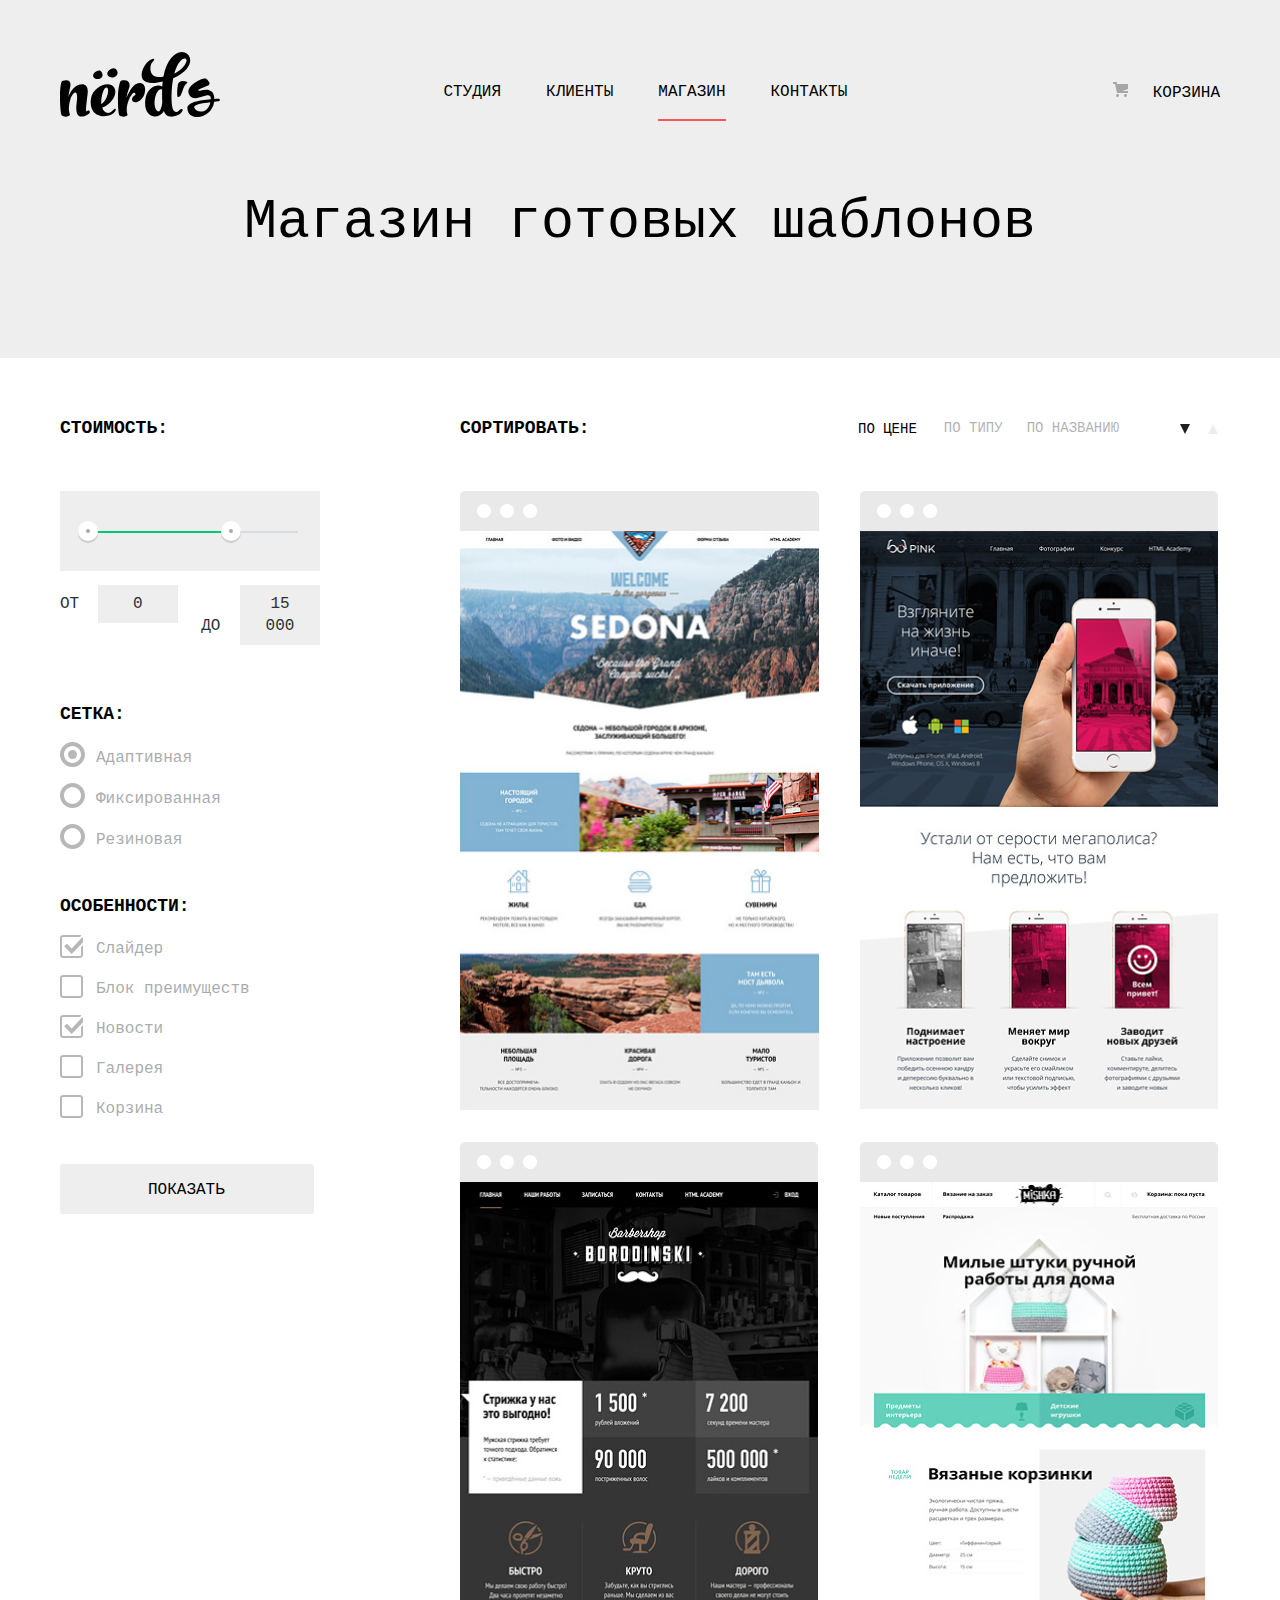
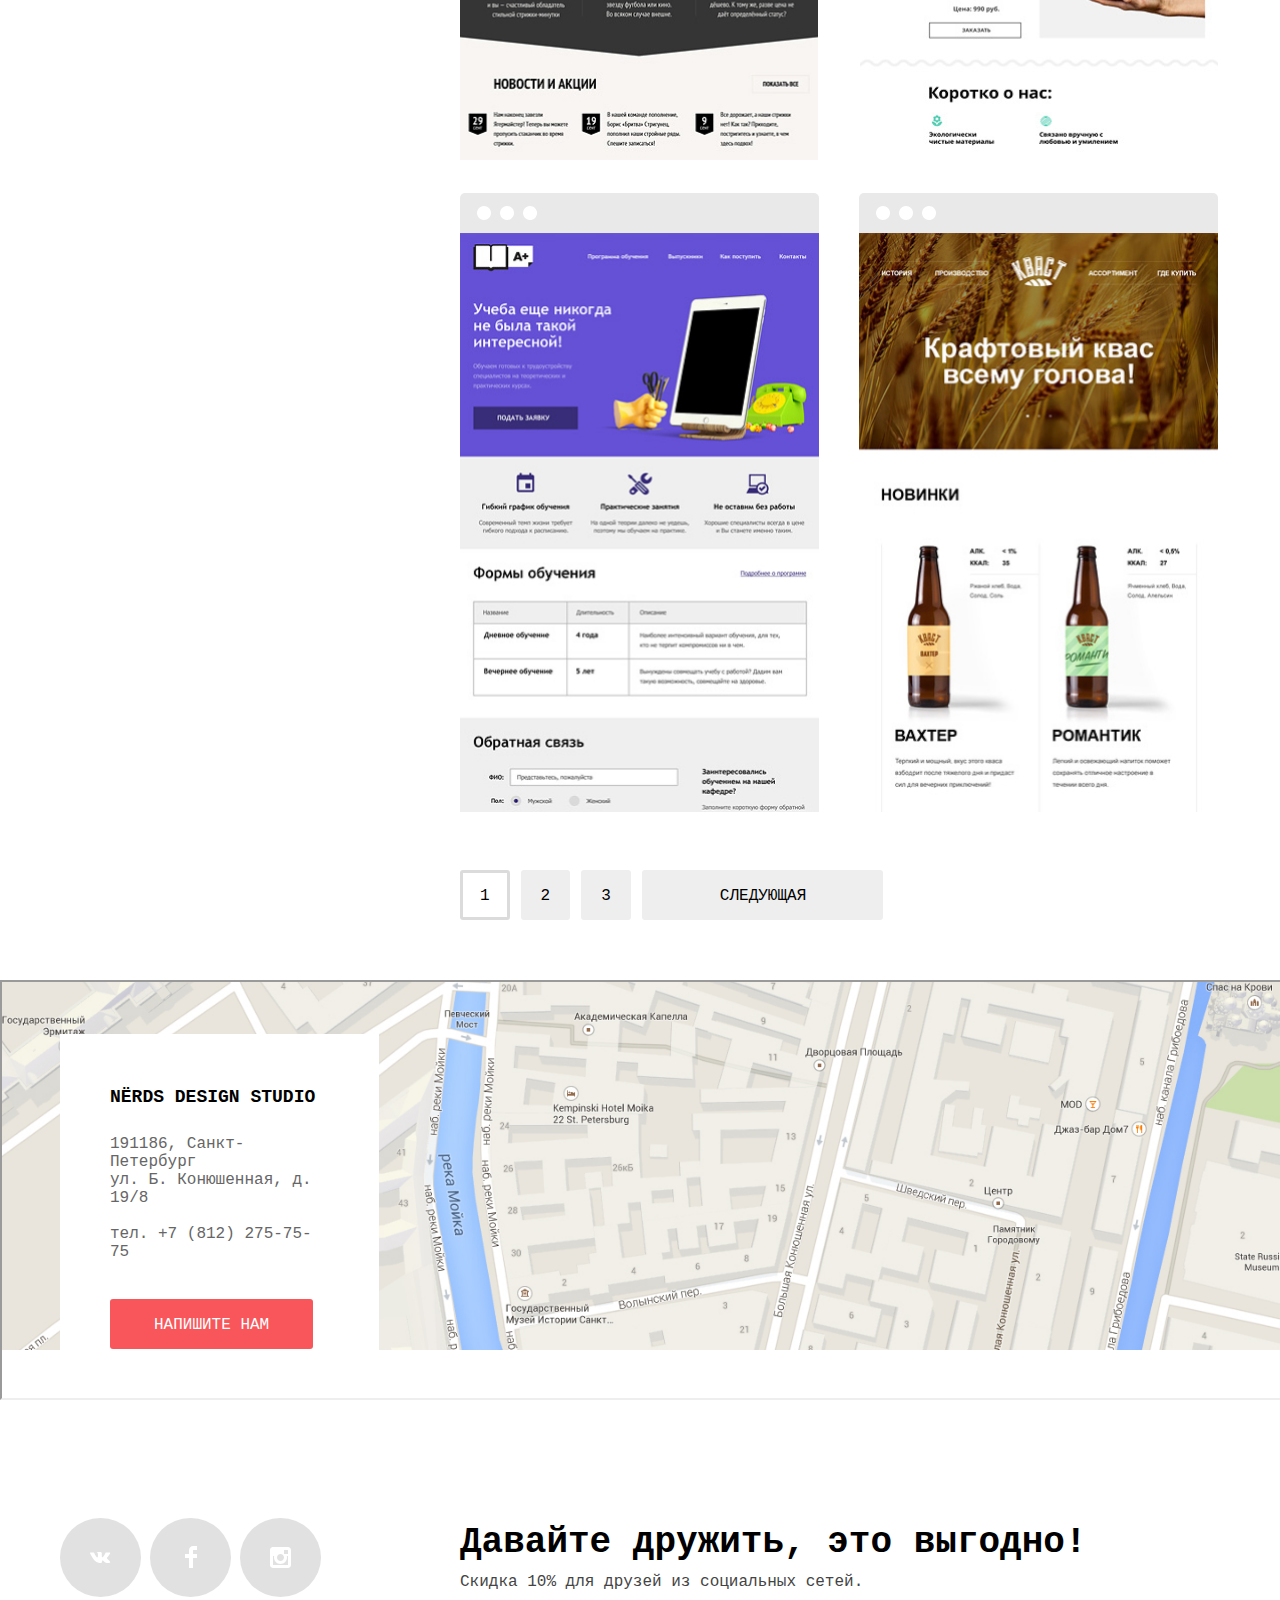
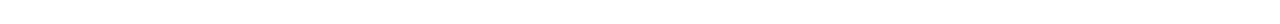
==== commit 3f22ca90: "для повторной проверки-1" ====
--- a/catalog.html
+++ b/catalog.html
@@ -4,7 +4,7 @@
         <meta charset="utf-8">
         <title>Html Academy: Нёрдс</title>
         <link rel="icon" href="favicon.ico"/>
-        <link rel="icon" href="img/vector.svg" type="image/svg+xml"/>
+        <link rel="icon" href="img/favicon2.svg" type="image/svg+xml"/>
         <link rel="apple-touch-icon" href="img/152.png"/>
         <link rel="manifest" href="manifest.webmanifest"/>
         <link rel="stylesheet" href="css/normalize.css">
@@ -279,7 +279,7 @@
                 <a class="button--social" href="#"><img src="img/fb-icon.svg" width="12" height="22" alt="ссылка на facebook"/></a>
               </li>
               <li class="social__item">
-                <a class="button--social" href="#"><img src="img/shape.svg" width="21" height="21" alt="ссылка на instagram"/></a>
+                <a class="button--social" href="#"><img src="img/inst.svg" width="21" height="21" alt="ссылка на instagram"/></a>
               </li>
             </ul>
             <p class="footer__invitation">Давайте дружить, это выгодно!</p>
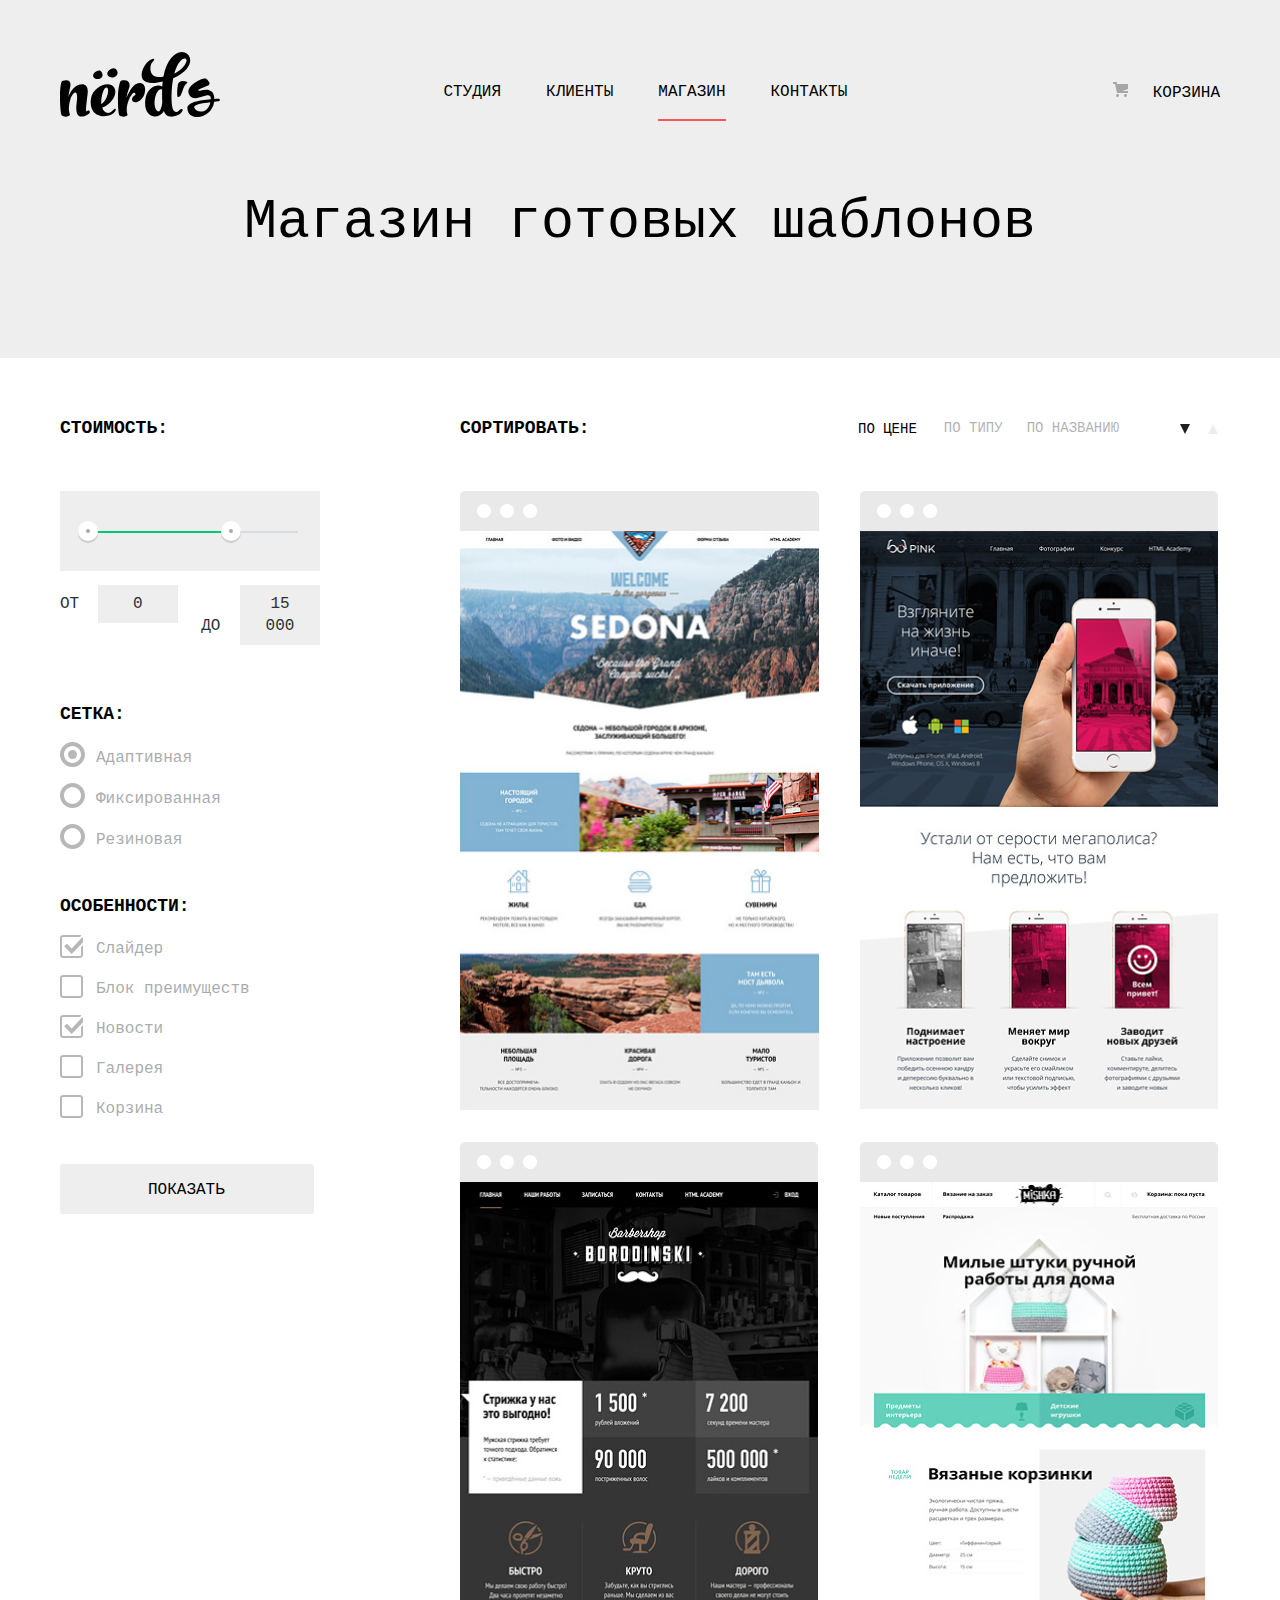
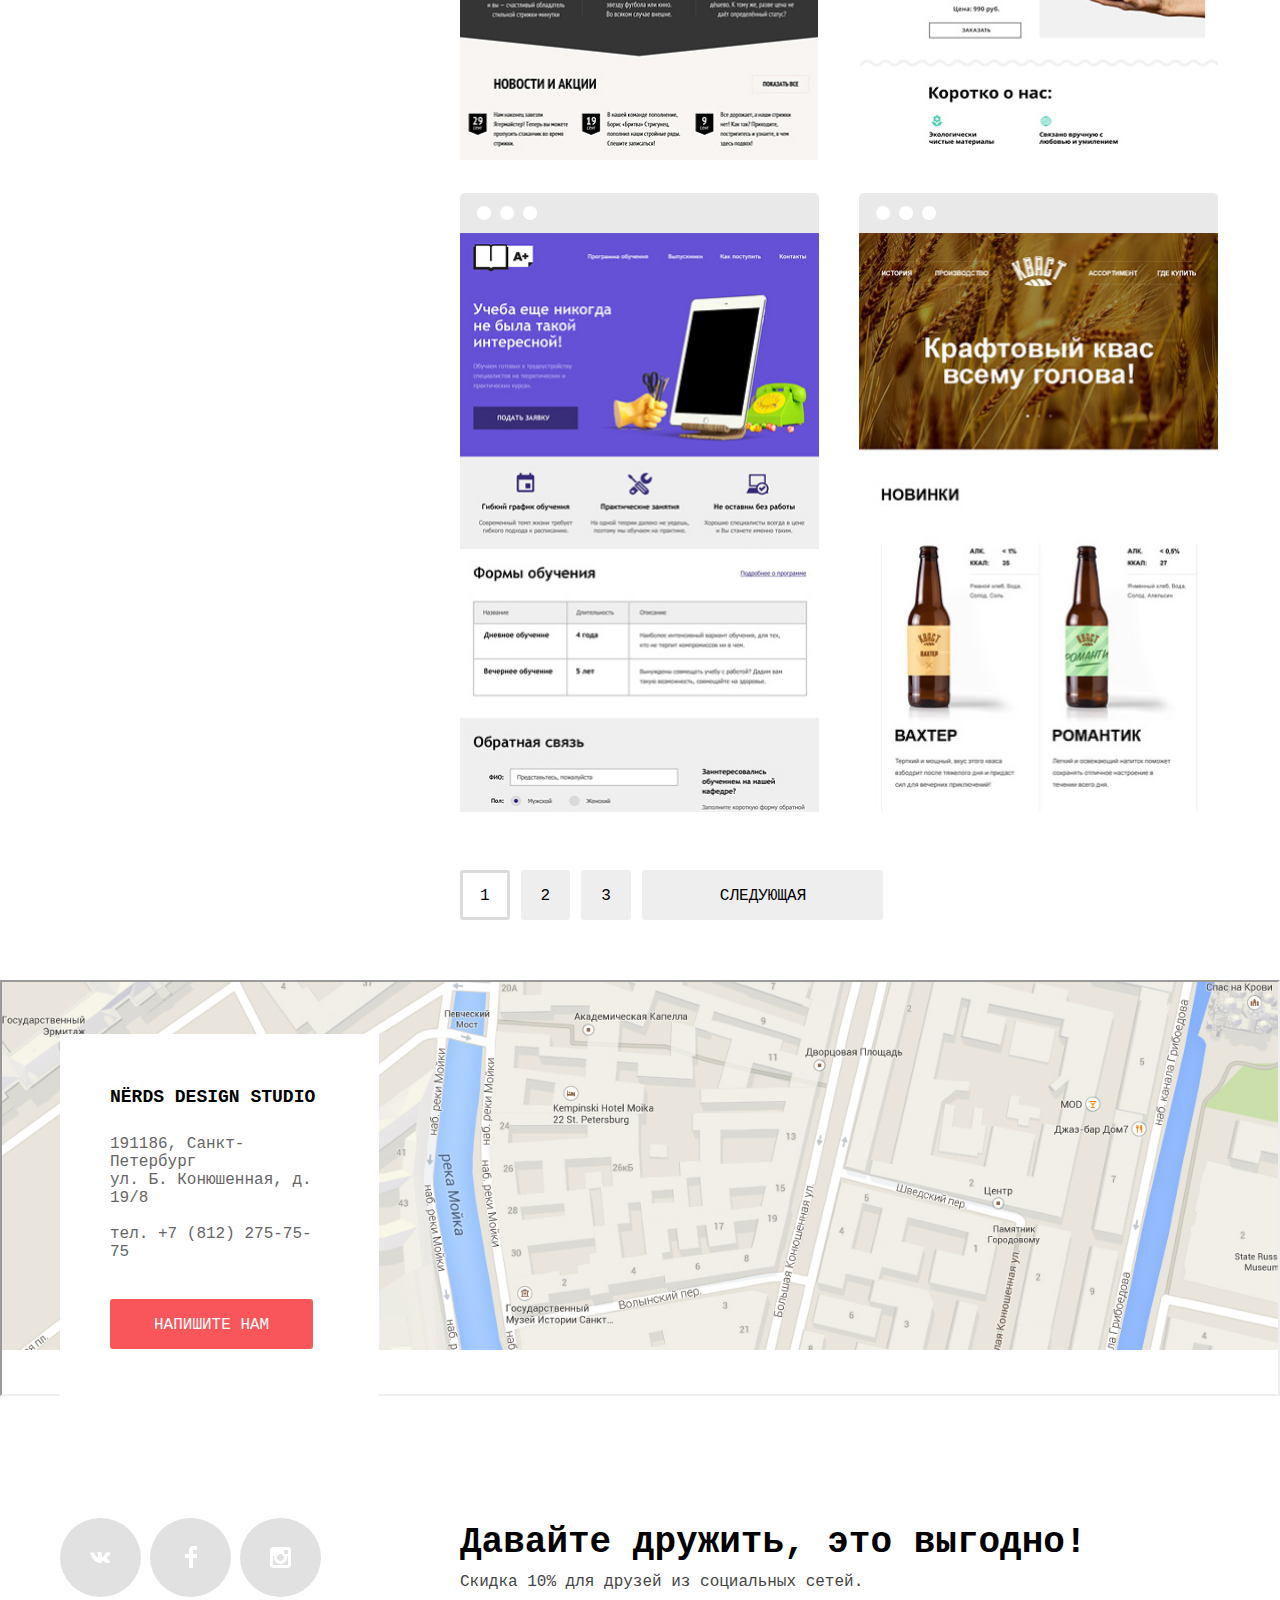
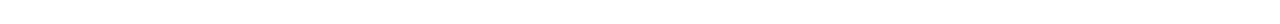
==== commit c227dbec: "третья попытка" ====
--- a/catalog.html
+++ b/catalog.html
@@ -7,7 +7,7 @@
         <link rel="icon" href="img/favicon2.svg" type="image/svg+xml"/>
         <link rel="apple-touch-icon" href="img/152.png"/>
         <link rel="manifest" href="manifest.webmanifest"/>
-        <link rel="stylesheet" href="css/normalize.css">
+        <link rel="stylesheet" href="css/min-normalize.css">
         <link rel="stylesheet" href="css/min-style.css">
     </head>
     <body class="page__body">
@@ -233,7 +233,7 @@
             <img src="img/map1.png" width="1440" height="416" alt="Офис компании на карте"/>
           </div>
           <div class="map__google">
-            <iframe src="https://www.google.com/maps/embed?pb=!1m18!1m12!1m3!1d1998.6037999040354!2d30.322010416394033!3d59.938716271971415!2m3!1f0!2f0!3f0!3m2!1i1024!2i768!4f13.1!3m3!1m2!1s0x4696310fca5ba729%3A0xea9c53d4493c879f!2sBolshaya+Konyushennaya+ul.%2C+19%2C+Sankt-Peterburg%2C+Russia%2C+191186!5e0!3m2!1sen!2s!4v1441888483426" width="1440" height="416" allowfullscreen title="Офис компании по адресу ул. Большая Конюшенная 19/8, Санкт-Петербург"></iframe>
+            <iframe src="https://www.google.com/maps/embed?pb=!1m18!1m12!1m3!1d1998.6037999040354!2d30.322010416394033!3d59.938716271971415!2m3!1f0!2f0!3f0!3m2!1i1024!2i768!4f13.1!3m3!1m2!1s0x4696310fca5ba729%3A0xea9c53d4493c879f!2sBolshaya+Konyushennaya+ul.%2C+19%2C+Sankt-Peterburg%2C+Russia%2C+191186!5e0!3m2!1sen!2s!4v1441888483426" allowfullscreen title="Офис компании по адресу ул. Большая Конюшенная 19/8, Санкт-Петербург"></iframe>
           </div>
         </section>
         <div class="our__location">
--- a/css/min-style.css
+++ b/css/min-style.css
@@ -1 +1 @@
-@font-face{font-family:"Roboto";src:url(../fonts/roboto.woff2) format("woff2"),url(../fonts/roboto.woff) format("woff");font-weight:400;font-style:normal}@font-face{font-family:"Roboto";src:url(../fonts/robotomedium.woff2) format("woff2"),url(../fonts/robotomedium.woff) format("woff");font-weight:500;font-style:normal}@font-face{font-family:"Roboto";src:url(../fonts/robotobold.woff2) format("woff2"),url(../fonts/robotobold.woff) format("woff");font-weight:700;font-style:normal}:root{--basic-white:#fff;--special-elements:#eee;--icons-social:#e1e1e1;--text-big:#000;--text-small:#283136;--text-buttons:#fff;--text-prompt:#444;--text-contacts:#666;--button-red:#f8565a;--button-red-hover:#e74246;--button-red-focus:#d7373b;--button-green:#00ca74;--button-green-hover:#00bc6c;--button-green-focus:#00aa62;--button-yellow:#efc849;--button-yellow-hover:#eab534;--button-yellow-focus:#e5a722;--button-focus-text:rgba(255,255,255,.3);--button-close:rgba(251,86,90,.3);--button-slider-circle:#c1c1c1;--button-filter:#eee;--button-filter-hover:#dfdfdf;--button-filter-focus:#d5d5d5;--button-updown:#231f20;--form-border:#d7d7d7;--icon-basket:#a6a6a6;--text-placeholder:#444;--shadow-img-template:rgba(0,1,1,.25);--shadow-modal-form:rgba(0,0,0,.4);--shadow-button:rgba(0,1,1,.1);--shadow-range-circle:rgba(0,0,0,.15);--border-button-result:#dbdbdb;--input-hover:#b4b9bb;--range-after:#d7dcdf;--range-circle-in:#ababab;--template-before:rgba(78,78,78,.12);--template-before-hover:rgba(78,78,78,1)}.page__body{min-width:1160px;font-style:normal;font-family:"Roboto","Courier New","Arial",sans-serif;background-color:var(--basic-white);margin:0 auto}a{text-decoration:none}img{max-width:100%;height:auto}.hidden{position:absolute;width:1px;height:1px;margin:-1px;padding:0;overflow:hidden;border:0;clip:rect(0 0 0 0)}.main__header{background-color:var(--special-elements)}.header__wrapper{width:1160px;margin:0 auto;padding:51px 0 0 0;display:flex;flex-wrap:wrap;justify-content:space-between}.main__header__logo{width:160px;object-fit:contain;margin:0}.main__header__logo:hover{opacity:.7}.main__header__logo:focus{opacity:.3}.main__navigation{display:flex;align-items:center;margin-left:-42px;margin-top:12px}.nav__item{margin-right:45px}.nav__item:last-child{margin-right:0}.nav__list{list-style:none;display:flex;padding:0;margin:0}.nav__link{color:var(--text-big);font-weight:500;font-size:16px;line-height:30px;text-transform:uppercase;display:block;padding:12px 0}.basket{align-items:center;display:flex;margin-right:0;margin-top:13px;position:relative}.basket__link{color:var(--text-big);font-weight:500;font-size:16px;line-height:30px;text-transform:uppercase;padding:12px 0;display:block}.basket__link::before{content:"";display:inline-block;width:15px;height:15px;background-image:url(../img/cart-icon.svg);background-repeat:no-repeat;background-position:0 0;margin-right:25px;vertical-align:baseline}.nav__link:hover,.basket__link:hover{color:var(--button-red)}.nav__link:focus,.basket__link:focus{color:var(--text-big);mix-blend-mode:normal;opacity:.3}.nav__active{border-bottom:2px solid var(--button-red)}.nav__link:active,.basket__link:active{opacity:1;border-bottom:2px solid var(--button-red)}.none{display:none}.slider{margin:0;padding:0;background-color:var(--special-elements)}.slider__wrapper{width:1160px;margin:0 auto;padding:0;position:relative}.slider__list{list-style:none;margin:0;padding:0}.slider__item{display:grid;grid-template-columns:1fr 2fr;padding:0}.slider__two{min-height:500px}.slider__three{min-height:500px}.slider__column__text{grid-column-start:1;grid-column-end:2;padding-bottom:80px}.text__slide--one{padding-bottom:0}.slider__slogan{color:var(--text-big);font-weight:500;font-size:55px;line-height:55px;margin:73px 0 27px 0}.slider__text{color:var(--text-small);font-weight:400;font-size:16px;line-height:24px;margin:0 0 55px 0}.slider__animation{grid-column-start:2;grid-column-end:3;grid-row-start:1;grid-row-end:2;margin:-5px 0 0 11px;padding:0;display:flex;align-items:flex-end}.animation__img{object-fit:contain;margin:0;display:block}.list__animation__buttons{position:absolute;bottom:96px;left:536px;list-style:none;margin:0;padding:0;display:flex}.animation__buttons__item{margin:0 17px 0 0}.button{border-radius:3px;color:var(--basic-white);text-align:center;font-weight:500;font-size:16px;line-height:18px;text-transform:uppercase;border:0}.button--red{background-color:var(--button-red);padding:17px 40px 15px 39px}.button--description{order:3;align-self:flex-start}.button--circle{width:18px;height:18px;background-color:var(--basic-white);border-radius:50%;border:0}.button--circle--current{background-image:url(../img/btn-circle-current.svg)}.button--template{background-color:var(--button-red);padding:18px 72px 16px 73px;display:block}.button--red:hover,.button--template:hover{background-color:var(--button-red-hover)}.button--red:focus{background-color:var(--button-red-focus);mix-blend-mode:normal;color:var(--button-focus-text);box-shadow:inset 0 3px 0 var(--shadow-button)}.button--template:focus{background-color:var(--button-red-focus);color:var(--basic-white);box-shadow:inset 0 3px 0 var(--shadow-button)}.button--slider{grid-column-start:1;padding:17px 54px 15px 54px}.button--green{background-color:var(--button-green);padding:17px 40px 15px 39px;order:3;align-self:flex-start}.button--green:hover{background-color:var(--button-green-hover)}.button--green:focus{background-color:var(--button-green-focus);mix-blend-mode:normal;color:var(--button-focus-text);box-shadow:inset 0 3px 0 var(--shadow-button)}.button--yellow{background-color:var(--button-yellow);padding:17px 40px 15px 39px;order:3;align-self:flex-start}.button--yellow:hover{background-color:var(--button-yellow-hover)}.button--yellow:focus{background-color:var(--button-yellow-focus);mix-blend-mode:normal;color:var(--button-focus-text);box-shadow:inset 0 3px 0 var(--shadow-button)}.button--filter{background-color:var(--button-filter);border-radius:3px;color:var(--text-big);font-weight:500;font-size:16px;line-height:18px;text-align:center;text-transform:uppercase;border:0;padding:17px 89px 15px 88px}.button--filter:hover{background-color:var(--button-filter-hover);color:var(--text-big);border:0}.button--filter:focus{background-color:var(--button-filter-focus);color:var(--text-big);mix-blend-mode:normal;opacity:.3;box-shadow:inset 0 3px 0 var(--shadow-button);outline:none}.button--sort--current{background-color:var(--basic-white);color:var(--text-big);font-weight:400;font-size:14px;line-height:18px;text-transform:uppercase;display:block}.button--sort{background-color:var(--basic-white);color:var(--text-big);font-weight:400;font-size:14px;line-height:18px;text-transform:uppercase;mix-blend-mode:normal;opacity:.3}.button--down{display:block;width:0;height:0;border-left:5px solid transparent;border-right:5px solid transparent;border-top:10px solid var(--icon-basket);mix-blend-mode:normal;opacity:.2}.button--up{display:block;width:0;height:0;border-left:5px solid transparent;border-right:5px solid transparent;border-bottom:10px solid var(--icon-basket);mix-blend-mode:normal;opacity:.2}.button--down:hover,.button--up:hover{opacity:1}.button--down:focus,.button--updown--current{border-top:10px solid var(--button-updown);opacity:1}.button--up:focus{border-bottom:10px solid var(--button-updown);opacity:1}.button--sort:hover{mix-blend-mode:normal;opacity:.6}.button--sort:focus{opacity:1}.button--result--current,.button--result:active{background-color:var(--basic-white);color:var(--text-big);border:3px solid var(--border-button-result);box-sizing:border-box;font-weight:500;font-size:16px;line-height:18px;text-align:center;border-radius:3px;padding:14px 17px 12px 17px;display:block}.button--result{background-color:var(--button-filter);color:var(--text-big);font-weight:500;font-size:16px;line-height:18px;text-align:center;border-radius:3px;text-transform:uppercase;padding:17px 20px 15px 20px;display:block}.button--result--long{background-color:var(--button-filter);color:var(--text-big);font-weight:500;font-size:16px;line-height:18px;text-align:center;border-radius:3px;text-transform:uppercase;padding:17px 77px 15px 78px;display:block}.button--result:hover,.button--result--long:hover{background-color:var(--button-filter-hover)}.button--result:focus,.button--result--long:focus{background-color:var(--button-filter-focus);mix-blend-mode:normal;opacity:.3;box-shadow:inset 0 3px 0 var(--shadow-button)}.button--contacts{padding:17px 44px 15px 44px}.button--form{padding:17px 83px 15px 83px}.button--close{position:absolute;top:78px;right:90px;width:21px;height:21px;display:block;background-image:url(../img/btn-close.png);opacity:.3;border:0;background-color:var(--basic-white)}.button--close:hover{opacity:1}.button--close:focus{opacity:.1}.button--social{background:linear-gradient(0deg,var(--icons-social),var(--icons-social)),var(--basic-white);border-radius:50%;display:flex;justify-content:center;align-items:center;text-align:center;width:81px;height:79px}.button--social:hover{background:linear-gradient(0deg,var(--button-red-hover),var(--button-red-hover)),var(--basic-white)}.button--social:focus{background:linear-gradient(0deg,var(--button-red-focus),var(--button-red-focus)),var(--basic-white);box-shadow:inset 0 3px 0 var(--shadow-button)}.main__home__page{margin:0 auto;padding:0}.home__center__wrapper{width:1160px;margin:0 auto;display:flex;flex-direction:column}.products{width:1160px;margin:0 auto}.products__list{list-style:none;display:flex;flex-wrap:wrap;margin:0;padding:0}.products__item{display:flex;flex-direction:column;margin-right:100px;margin-top:80px;margin-bottom:80px}.products__item:last-child{margin-right:0}.products__item__title{color:var(--text-big);font-weight:700;font-size:24px;line-height:30px;text-transform:uppercase;order:1;margin-top:25px;margin-bottom:16px}.product__item__img{order:0;object-fit:contain}.products__item__text{color:var(--text-small);font-weight:400;font-size:16px;line-height:24px;order:2;margin-top:0;margin-bottom:32px}.description{width:1160px;margin:0 auto;border-top:2px solid var(--special-elements);display:grid;grid-template-columns:2fr 1fr;grid-template-rows:1fr 1fr}.description__column__text{grid-column-start:1;grid-column-end:2;grid-row-start:1;grid-row-end:3;display:flex;flex-direction:column}.description__slogan{color:var(--text-big);font-weight:500;font-size:45px;line-height:45px;margin-top:73px;margin-bottom:0}.description__text{color:var(--text-small);font-weight:400;font-size:16px;line-height:24px;margin-top:33px}.description__advantages{color:var(--text-small);font-weight:700;font-size:16px;line-height:24px;text-transform:uppercase;margin-top:25px;margin-bottom:16px}.advantages__list{list-style:none;margin:0;padding:0}.advantages__item{color:var(--text-small);font-weight:400;font-size:16px;line-height:24px;margin-bottom:16px}.advantages__item::before{content:"";display:inline-block;width:25px;height:25px;background-image:url(../img/list.svg);background-repeat:no-repeat;background-position:0 77%;margin-right:11px;vertical-align:baseline}.description__image{grid-column-start:2;grid-column-end:3;grid-row-start:1;grid-row-end:2;margin-top:44px;margin-left:27px;object-fit:contain}.description__quality{grid-column-start:2;grid-column-end:3;grid-row-start:2;grid-row-end:3;margin-top:0;margin-left:28px;display:flex;flex-direction:column}.description__quality__text{color:var(--text-big);font-weight:700;font-size:16px;line-height:24px;text-align:center;text-transform:uppercase;margin-bottom:32px;margin-top:28px}.quality__numerals__list{list-style:none;display:flex;justify-content:space-between;align-items:flex-start;margin:0;padding:0}.numerals__item{margin-top:0;margin-right:22px;padding:0}.numerals__item:last-child{margin-right:0}.numerals__item__numbers{color:var(--text-big);font-weight:700;font-size:45px;line-height:64px;margin-top:-2px;margin-bottom:0}.numbers__procent{color:var(--text-big);font-weight:700;font-size:26px;line-height:40px;vertical-align:text-top;margin-top:0}.numerals__item__head{color:var(--text-small);font-weight:400;font-size:16px;line-height:18px;margin-top:12px;margin-bottom:0}.partners{width:1160px;margin:13px auto 80px auto;border-top:2px solid var(--special-elements);border-bottom:2px solid var(--special-elements)}.partners__list{list-style:none;display:flex;flex-wrap:wrap;align-items:center;padding:0;margin-left:31px;margin-right:37px;margin-top:0;margin-bottom:40px}.partners__item--htmlacademy{margin-top:60px;margin-right:95px}.partners__item--borodinsky{margin-top:47px;margin-right:104px}.partners__item--pink{margin-top:46px;margin-right:120px}.partners__item--mishka{margin-top:52px}.partners__item__img{opacity:.2;object-fit:contain}.partners__item__link:hover .partners__item__img{opacity:1}.partners__item__link:focus .partners__item__img{opacity:.1}.main__catalog{margin:0 auto;padding:0}.page__catalog__title{color:var(--text-big);background-color:var(--special-elements);font-weight:500;font-size:55px;line-height:55px;text-align:center;padding-top:73px;padding-bottom:108px;margin:0}.catalog__center__wrapper{width:1160px;margin:0 auto;padding:0;display:flex}.filter{margin-top:55px;margin-left:0;padding:0}.filter__fieldset{border:none;padding:0}.price__choise{margin:0}.price__legend{color:var(--text-big);font-weight:700;font-size:18px;line-height:30px;text-transform:uppercase;margin-bottom:48px;margin-left:0}.range__block{width:260px;height:80px;background-color:var(--special-elements);position:relative}.range{position:absolute;width:205px;height:2px;background-color:var(--button-green);bottom:38px;left:33px}.range::after{content:"";position:absolute;width:58px;height:2px;display:block;background-color:var(--range-after);top:0;right:0}.range__circle--left{position:absolute;width:20px;height:20px;border-radius:50%;background-color:var(--basic-white);left:-15px;top:-10px;box-shadow:0 2px 1px var(--shadow-range-circle)}.range__circle--right{position:absolute;width:20px;height:20px;border-radius:50%;background-color:var(--basic-white);left:128px;top:-10px;box-shadow:0 2px 1px var(--shadow-range-circle)}.range__circle--left__in{position:absolute;width:4px;height:4px;border-radius:50%;background-color:var(--range-circle-in);top:8px;left:8px}.range__circle--right__in{position:absolute;width:4px;height:4px;border-radius:50%;background-color:var(--range-circle-in);top:8px;left:8px}.price__output__limit{margin-top:14px;display:flex;justify-content:space-between}.price__min__text{margin-right:9px;color:var(--text-small);font-weight:400;font-size:16px;line-height:22px;text-transform:uppercase}.price__max__text{margin-right:10px;color:var(--text-small);font-weight:400;font-size:16px;line-height:22px;text-transform:uppercase}.price__limit{background-color:var(--special-elements);color:var(--text-small);font-weight:400;font-size:16px;line-height:22px;text-transform:uppercase;display:inline-block;text-align:center;box-sizing:border-box;width:80px;padding:8px 15px;margin:0;vertical-align:inherit}.grid__choise{margin-top:54px;margin-left:0}.grid__choise__legend{color:var(--text-big);font-weight:700;font-size:18px;line-height:30px;text-transform:uppercase;margin-bottom:13px}.grid__choise__list{list-style:none;padding:0;margin:0}.grid__choise__label::before{content:"";display:inline-block;width:25px;height:25px;background-image:url(../img/radio-off.svg);background-repeat:no-repeat;background-position:0 0;margin-right:11px;vertical-align:text-bottom}.grid__choise__input:checked~label::before{background-image:url(../img/radio-on.svg)}.grid__choise__input:disabled~.grid__choise__item{opacity:.1}.grid__choise__label{color:var(--text-small);font-weight:400;font-size:16px;line-height:20px;cursor:pointer}.grid__choise__item{margin-bottom:15px;opacity:.4}.grid__choise__item:last-child{margin-bottom:0}.grid__choise__item:hover{opacity:1}.features__choise{margin-top:41px;margin-bottom:29px;margin-left:0}.features__choise__legend{color:var(--text-big);font-weight:700;font-size:18px;line-height:30px;text-transform:uppercase;margin-bottom:14px}.features__choise__list{list-style:none;padding:0;margin:0}.features__choise__label::before{content:"";display:inline-block;width:23px;height:23px;background-image:url(../img/checkbox-off.svg);background-repeat:no-repeat;background-position:0 0;margin-right:13px;vertical-align:text-bottom}.features__choise__input:checked~label::before{background-image:url(../img/checkbox-on.svg)}.features__choise__input:disabled{opacity:.1}.features__choise__item{margin-bottom:16px;opacity:.4}.features__choise__label{color:var(--text-small);font-weight:400;font-size:16px;line-height:20px;cursor:pointer}.features__choise__item:hover{opacity:1}.features__choise__item:focus{mix-blend-mode:normal;opacity:.3}.sort__column{margin-top:55px;margin-left:140px;margin-right:0}.sort__selection{display:flex;justify-content:space-between;align-items:flex-start;padding:0;margin-bottom:48px}.sort__selection__title{color:var(--text-big);font-weight:700;font-size:18px;line-height:30px;text-transform:uppercase;margin:0}.sort__selection__lists{padding:0;margin:6px 0 0 0;display:flex;justify-content:space-between;width:360px}.sort__selection__list--text{list-style:none;padding:0;margin:0;display:flex;justify-content:space-between;align-items:center}.sort__selection__list--updown{list-style:none;padding:0;margin:0;display:flex;justify-content:space-between;align-items:center}.selection__item--price{margin-right:27px;margin-left:0;padding:0}.selection__item--type{margin-right:24px;padding:0}.selection__item--name{margin-right:38px;padding:0}.selection__item--down{margin-right:18px;margin-top:0;padding:0}.selection__item--up{margin-right:0;padding:0}.list__template{list-style:none;margin:0;padding:0;width:758px;display:flex;justify-content:space-between;flex-wrap:wrap}.template__item{position:relative;border-radius:5px;border-top:40px solid var(--template-before);margin-bottom:27px}.template__item:nth-child(-2){margin-bottom:0}.template__item:last-child{margin-bottom:0}.template__img::before{content:"";width:61px;height:14px;background-image:url(../img/decor-circle.svg);background-repeat:no-repeat;display:inline-block;vertical-align:inherit;position:absolute;top:-27px;left:16px;z-index:5}.template__item:hover{box-shadow:0 6px 15px var(--shadow-img-template);border-top:40px solid var(--template-before-hover)}.template__modal{background-color:var(--special-elements);display:flex;flex-direction:column;align-items:center;padding:31px 53px 44px 52px;position:absolute;width:360px;box-sizing:border-box;bottom:0;opacity:0}.template__item:hover .template__modal{opacity:1}.template__img img{object-fit:contain}.modal__buy{color:var(--text-big);font-weight:700;font-size:18px;line-height:30px;text-transform:uppercase;text-align:center;margin:0 0 12px 0}.modal__buy:hover{color:var(--button-red)}.modal__buy:focus{color:var(--text-big);opacity:.3}.modal__text{color:var(--text-contacts);font-weight:400;font-size:16px;line-height:18px;text-align:center;margin:0 0 32px 0}.view__result__list{list-style:none;padding:0;display:flex;margin-top:25px;margin-bottom:60px}.view__result__item{margin-right:11px}.map{margin:0 auto;padding:0;position:relative}.map__img{margin:0 auto;padding:0;width:100%;z-index:-10;position:absolute}.map__google{margin:0 auto;width:100%;padding:0;z-index:-5;position:absolute}.map__google iframe{margin:0 auto;padding:0;display:block}.map__img img{display:block;margin:0 auto}.our__location{width:1160px;margin:0 auto;margin-top:54px;z-index:5}.modal--form{background-color:var(--basic-white);box-shadow:0 20px 40px var(--shadow-modal-form);padding:63px 99px 84px 100px;display:none;position:fixed;top:50%;left:50%;margin-bottom:50%;margin-right:50%;transform:translate(-50%,-50%);z-index:100;width:960px;box-sizing:border-box}.modal--form--show{display:block;animation:bounce 0.6s}.modal--error{animation:snake 0.6s}@keyframes bounce{0%{transform:translate(-50%,-3300px)}30%{transform:translate(-50%,-1700px)}50%{transform:translate(-50%,-900px)}80%{transform:translate(-50%,-500px)}90%{transform:translate(-50%,-300px)}}@keyframes snake{0%,100%{transform:translate(-60%,-50%)}10%,30%,50%,70%{transform:translate(-40%,-50%)}20%,40%,60%,80%{transform:translate(-60%,-50%)}}.contacts{background-color:var(--basic-white);padding:48px 50px 62px 50px;width:319px;box-sizing:border-box}.contacts__title{color:var(--text-big);font-weight:700;font-size:18px;line-height:30px;text-transform:uppercase;margin-top:0;margin-bottom:23px}.contacts__address{color:var(--text-contacts);font-weight:400;font-size:16px;line-height:18px}.contacts__phone{margin-top:18px;margin-bottom:54px}.contacts__phone__link{color:var(--text-contacts);font-weight:400;font-size:16px;line-height:18px}.form__head{color:var(--text-big);font-weight:700;font-size:45px;line-height:53px;margin:0}.form__wrapper{margin-top:37px;margin-bottom:47px;display:grid;grid-template-columns:1fr 1fr;column-gap:40px}.letter__field__name{grid-column-start:1;grid-column-end:2;display:flex;flex-direction:column}.letter__field__email{grid-column-start:2;grid-column-end:3;display:flex;flex-direction:column}.letter__field__text{grid-column-start:1;grid-column-end:3;display:flex;flex-direction:column;margin-top:34px}.letter__field__label{color:var(--text-big);font-weight:700;font-size:16px;line-height:18px;display:block;margin-bottom:9px}.letter__field__input,.letter__field__textarea{border:2px solid var(--form-border);color:var(--text-prompt);mix-blend-mode:normal;opacity:.5;display:block;padding:16px 14px 16px 16px}.letter__field__input:hover,.letter__field__textarea:hover{border:2px solid var(--input-hover);color:var(--text-prompt);mix-blend-mode:normal;opacity:.5}.letter__field__input:focus,.letter__field__textarea:focus{border:2px solid var(--text-big);color:var(--text-prompt);opacity:1}.letter__field__input:invalid{border:2px solid var(--button-red-hover);color:var(--button-red-hover);opacity:1}.letter__field__input::-webkit-input-placeholder{color:var(--text-prompt);font-weight:400;font-size:16px;line-height:18px;mix-blend-mode:normal;opacity:.5}.letter__field__textarea::-webkit-textarea-placeholder{color:var(--text-prompt);font-weight:400;font-size:16px;line-height:18px;mix-blend-mode:normal;opacity:.5}.footer__wrapper{width:1160px;margin:0 auto;margin-top:122px;padding:0;display:grid;grid-template-columns:1fr 3fr;grid-template-rows:1fr 1fr;column-gap:139px}.social__list{list-style:none;grid-column-start:1;grid-column-end:2;grid-row-start:1;grid-row-end:3;min-width:261px;display:flex;flex-wrap:wrap;padding:0;margin:0}.social__item{margin-right:9px;margin-bottom:10px}.social__item:last-child{margin-right:0}.footer__invitation{color:var(--text-big);font-weight:700;font-size:36px;line-height:36px;grid-column-start:2;grid-column-end:3;grid-row-start:1;grid-row-end:2;order:1;margin-top:7px;margin-bottom:10px}.footer__motivation{color:var(--text-prompt);font-weight:400;font-size:16px;line-height:22px;grid-column-start:2;grid-column-end:3;grid-row-start:2;grid-row-end:3;order:2;margin-top:0}+@font-face{font-family:"Roboto";src:url(../fonts/roboto.woff2) format("woff2"),url(../fonts/roboto.woff) format("woff");font-weight:400;font-style:normal}@font-face{font-family:"Roboto";src:url(../fonts/robotomedium.woff2) format("woff2"),url(../fonts/robotomedium.woff) format("woff");font-weight:500;font-style:normal}@font-face{font-family:"Roboto";src:url(../fonts/robotobold.woff2) format("woff2"),url(../fonts/robotobold.woff) format("woff");font-weight:700;font-style:normal}:root{--basic-white:#fff;--special-elements:#eee;--icons-social:#e1e1e1;--text-big:#000;--text-small:#283136;--text-buttons:#fff;--text-prompt:#444;--text-contacts:#666;--button-red:#f8565a;--button-red-hover:#e74246;--button-red-focus:#d7373b;--button-green:#00ca74;--button-green-hover:#00bc6c;--button-green-focus:#00aa62;--button-yellow:#efc849;--button-yellow-hover:#eab534;--button-yellow-focus:#e5a722;--button-focus-text:rgba(255,255,255,.3);--button-close:rgba(251,86,90,.3);--button-slider-circle:#c1c1c1;--button-filter:#eee;--button-filter-hover:#dfdfdf;--button-filter-focus:#d5d5d5;--button-updown:#231f20;--form-border:#d7d7d7;--icon-basket:#a6a6a6;--text-placeholder:#444;--shadow-img-template:rgba(0,1,1,.25);--shadow-modal-form:rgba(0,0,0,.4);--shadow-button:rgba(0,1,1,.1);--shadow-range-circle:rgba(0,0,0,.15);--border-button-result:#dbdbdb;--input-hover:#b4b9bb;--range-after:#d7dcdf;--range-circle-in:#ababab;--template-before:rgba(78,78,78,.12);--template-before-hover:rgba(78,78,78,1)}.page__body{min-width:1160px;font-style:normal;font-family:"Roboto","Courier New","Arial",sans-serif;background-color:var(--basic-white);margin:0 auto}a{text-decoration:none}img{max-width:100%;height:auto}.hidden{position:absolute;width:1px;height:1px;margin:-1px;padding:0;overflow:hidden;border:0;clip:rect(0 0 0 0)}.main__header{background-color:var(--special-elements)}.header__wrapper{width:1160px;margin:0 auto;padding:51px 0 0 0;display:flex;flex-wrap:wrap;justify-content:space-between}.main__header__logo{width:160px;object-fit:contain;margin:0}.main__header__logo:hover{opacity:.7}.main__header__logo:focus{opacity:.3}.main__navigation{display:flex;align-items:center;margin-left:-42px;margin-top:12px}.nav__item{margin-right:45px}.nav__item:last-child{margin-right:0}.nav__list{list-style:none;display:flex;padding:0;margin:0}.nav__link{color:var(--text-big);font-weight:500;font-size:16px;line-height:30px;text-transform:uppercase;display:block;padding:12px 0}.basket{align-items:center;display:flex;margin-right:0;margin-top:13px;position:relative}.basket__link{color:var(--text-big);font-weight:500;font-size:16px;line-height:30px;text-transform:uppercase;padding:12px 0;display:block}.basket__link::before{content:"";display:inline-block;width:15px;height:15px;background-image:url(../img/cart-icon.svg);background-repeat:no-repeat;background-position:0 0;margin-right:25px;vertical-align:baseline}.nav__link:hover,.basket__link:hover{color:var(--button-red)}.nav__link:focus,.basket__link:focus{color:var(--text-big);mix-blend-mode:normal;opacity:.3}.nav__active{border-bottom:2px solid var(--button-red)}.nav__link:active,.basket__link:active{opacity:1;border-bottom:2px solid var(--button-red)}.none{display:none}.slider{margin:0;padding:0;background-color:var(--special-elements)}.slider__wrapper{width:1160px;margin:0 auto;padding:0;position:relative}.slider__list{list-style:none;margin:0;padding:0}.slider__item{display:grid;grid-template-columns:1fr 2fr;padding:0}.slider__two{min-height:500px}.slider__three{min-height:500px}.slider__column__text{grid-column-start:1;grid-column-end:2;padding-bottom:80px}.text__slide--one{padding-bottom:0}.slider__slogan{color:var(--text-big);font-weight:500;font-size:55px;line-height:55px;margin:73px 0 27px 0}.slider__text{color:var(--text-small);font-weight:400;font-size:16px;line-height:24px;margin:0 0 55px 0}.slider__animation{grid-column-start:2;grid-column-end:3;grid-row-start:1;grid-row-end:2;margin:-5px 0 0 11px;padding:0;display:flex;align-items:flex-end}.animation__img{object-fit:contain;margin:0;display:block}.list__animation__buttons{position:absolute;bottom:96px;left:536px;list-style:none;margin:0;padding:0;display:flex}.animation__buttons__item{margin:0 17px 0 0}.button{border-radius:3px;color:var(--basic-white);text-align:center;font-weight:500;font-size:16px;line-height:18px;text-transform:uppercase;border:0}.button--red{background-color:var(--button-red);padding:17px 40px 15px 39px}.button--description{order:3;align-self:flex-start}.button--circle{width:18px;height:18px;background-color:var(--basic-white);border-radius:50%;border:0}.button--circle--current{background-image:url(../img/btn-circle-current.svg)}.button--template{background-color:var(--button-red);padding:18px 72px 16px 73px;display:block}.button--red:hover,.button--template:hover{background-color:var(--button-red-hover)}.button--red:focus{background-color:var(--button-red-focus);mix-blend-mode:normal;color:var(--button-focus-text);box-shadow:inset 0 3px 0 var(--shadow-button)}.button--template:focus{background-color:var(--button-red-focus);color:var(--basic-white);box-shadow:inset 0 3px 0 var(--shadow-button)}.button--slider{grid-column-start:1;padding:17px 54px 15px 54px}.button--green{background-color:var(--button-green);padding:17px 40px 15px 39px;order:3;align-self:flex-start}.button--green:hover{background-color:var(--button-green-hover)}.button--green:focus{background-color:var(--button-green-focus);mix-blend-mode:normal;color:var(--button-focus-text);box-shadow:inset 0 3px 0 var(--shadow-button)}.button--yellow{background-color:var(--button-yellow);padding:17px 40px 15px 39px;order:3;align-self:flex-start}.button--yellow:hover{background-color:var(--button-yellow-hover)}.button--yellow:focus{background-color:var(--button-yellow-focus);mix-blend-mode:normal;color:var(--button-focus-text);box-shadow:inset 0 3px 0 var(--shadow-button)}.button--filter{background-color:var(--button-filter);border-radius:3px;color:var(--text-big);font-weight:500;font-size:16px;line-height:18px;text-align:center;text-transform:uppercase;border:0;padding:17px 89px 15px 88px}.button--filter:hover{background-color:var(--button-filter-hover);color:var(--text-big);border:0}.button--filter:focus{background-color:var(--button-filter-focus);color:var(--text-big);mix-blend-mode:normal;opacity:.3;box-shadow:inset 0 3px 0 var(--shadow-button);outline:none}.button--sort--current{background-color:var(--basic-white);color:var(--text-big);font-weight:400;font-size:14px;line-height:18px;text-transform:uppercase;display:block}.button--sort{background-color:var(--basic-white);color:var(--text-big);font-weight:400;font-size:14px;line-height:18px;text-transform:uppercase;mix-blend-mode:normal;opacity:.3}.button--down{display:block;width:0;height:0;border-left:5px solid transparent;border-right:5px solid transparent;border-top:10px solid var(--icon-basket);mix-blend-mode:normal;opacity:.2}.button--up{display:block;width:0;height:0;border-left:5px solid transparent;border-right:5px solid transparent;border-bottom:10px solid var(--icon-basket);mix-blend-mode:normal;opacity:.2}.button--down:hover,.button--up:hover{opacity:1}.button--down:focus,.button--updown--current{border-top:10px solid var(--button-updown);opacity:1}.button--up:focus{border-bottom:10px solid var(--button-updown);opacity:1}.button--sort:hover{mix-blend-mode:normal;opacity:.6}.button--sort:focus{opacity:1}.button--result--current,.button--result:active{background-color:var(--basic-white);color:var(--text-big);border:3px solid var(--border-button-result);box-sizing:border-box;font-weight:500;font-size:16px;line-height:18px;text-align:center;border-radius:3px;padding:14px 17px 12px 17px;display:block}.button--result{background-color:var(--button-filter);color:var(--text-big);font-weight:500;font-size:16px;line-height:18px;text-align:center;border-radius:3px;text-transform:uppercase;padding:17px 20px 15px 20px;display:block}.button--result--long{background-color:var(--button-filter);color:var(--text-big);font-weight:500;font-size:16px;line-height:18px;text-align:center;border-radius:3px;text-transform:uppercase;padding:17px 77px 15px 78px;display:block}.button--result:hover,.button--result--long:hover{background-color:var(--button-filter-hover)}.button--result:focus,.button--result--long:focus{background-color:var(--button-filter-focus);mix-blend-mode:normal;opacity:.3;box-shadow:inset 0 3px 0 var(--shadow-button)}.button--contacts{padding:17px 44px 15px 44px}.button--form{padding:17px 83px 15px 83px}.button--close{position:absolute;top:78px;right:90px;width:21px;height:21px;display:block;background-image:url(../img/btn-close.png);opacity:.3;border:0;background-color:var(--basic-white)}.button--close:hover{opacity:1}.button--close:focus{opacity:.1}.button--social{background:linear-gradient(0deg,var(--icons-social),var(--icons-social)),var(--basic-white);border-radius:50%;display:flex;justify-content:center;align-items:center;text-align:center;width:81px;height:79px}.button--social:hover{background:linear-gradient(0deg,var(--button-red-hover),var(--button-red-hover)),var(--basic-white)}.button--social:focus{background:linear-gradient(0deg,var(--button-red-focus),var(--button-red-focus)),var(--basic-white);box-shadow:inset 0 3px 0 var(--shadow-button)}.main__home__page{margin:0 auto;padding:0}.home__center__wrapper{width:1160px;margin:0 auto;display:flex;flex-direction:column}.products{width:1160px;margin:0 auto}.products__list{list-style:none;display:flex;flex-wrap:wrap;margin:0;padding:0}.products__item{display:flex;flex-direction:column;margin-right:100px;margin-top:80px;margin-bottom:80px}.products__item:last-child{margin-right:0}.products__item__title{color:var(--text-big);font-weight:700;font-size:24px;line-height:30px;text-transform:uppercase;order:1;margin-top:25px;margin-bottom:16px}.product__item__img{order:0;object-fit:contain}.products__item__text{color:var(--text-small);font-weight:400;font-size:16px;line-height:24px;order:2;margin-top:0;margin-bottom:32px}.description{width:1160px;margin:0 auto;border-top:2px solid var(--special-elements);display:grid;grid-template-columns:2fr 1fr;grid-template-rows:1fr 1fr}.description__column__text{grid-column-start:1;grid-column-end:2;grid-row-start:1;grid-row-end:3;display:flex;flex-direction:column}.description__slogan{color:var(--text-big);font-weight:500;font-size:45px;line-height:45px;margin-top:73px;margin-bottom:0}.description__text{color:var(--text-small);font-weight:400;font-size:16px;line-height:24px;margin-top:33px}.description__advantages{color:var(--text-small);font-weight:700;font-size:16px;line-height:24px;text-transform:uppercase;margin-top:25px;margin-bottom:16px}.advantages__list{list-style:none;margin:0;padding:0}.advantages__item{color:var(--text-small);font-weight:400;font-size:16px;line-height:24px;margin-bottom:16px}.advantages__item::before{content:"";display:inline-block;width:25px;height:25px;background-image:url(../img/list.svg);background-repeat:no-repeat;background-position:0 77%;margin-right:11px;vertical-align:baseline}.description__image{grid-column-start:2;grid-column-end:3;grid-row-start:1;grid-row-end:2;margin-top:44px;margin-left:27px;object-fit:contain}.description__quality{grid-column-start:2;grid-column-end:3;grid-row-start:2;grid-row-end:3;margin-top:0;margin-left:28px;display:flex;flex-direction:column}.description__quality__text{color:var(--text-big);font-weight:700;font-size:16px;line-height:24px;text-align:center;text-transform:uppercase;margin-bottom:32px;margin-top:28px}.quality__numerals__list{list-style:none;display:flex;justify-content:space-between;align-items:flex-start;margin:0;padding:0}.numerals__item{margin-top:0;margin-right:22px;padding:0}.numerals__item:last-child{margin-right:0}.numerals__item__numbers{color:var(--text-big);font-weight:700;font-size:45px;line-height:64px;margin-top:-2px;margin-bottom:0}.numbers__procent{color:var(--text-big);font-weight:700;font-size:26px;line-height:40px;vertical-align:text-top;margin-top:0}.numerals__item__head{color:var(--text-small);font-weight:400;font-size:16px;line-height:18px;margin-top:12px;margin-bottom:0}.partners{width:1160px;margin:13px auto 80px auto;border-top:2px solid var(--special-elements);border-bottom:2px solid var(--special-elements)}.partners__list{list-style:none;display:flex;flex-wrap:wrap;align-items:center;padding:0;margin-left:31px;margin-right:37px;margin-top:0;margin-bottom:40px}.partners__item--htmlacademy{margin-top:60px;margin-right:95px}.partners__item--borodinsky{margin-top:47px;margin-right:104px}.partners__item--pink{margin-top:46px;margin-right:120px}.partners__item--mishka{margin-top:52px}.partners__item__img{opacity:.2;object-fit:contain}.partners__item__link:hover .partners__item__img{opacity:1}.partners__item__link:focus .partners__item__img{opacity:.1}.main__catalog{margin:0 auto;padding:0}.page__catalog__title{color:var(--text-big);background-color:var(--special-elements);font-weight:500;font-size:55px;line-height:55px;text-align:center;padding-top:73px;padding-bottom:108px;margin:0}.catalog__center__wrapper{width:1160px;margin:0 auto;padding:0;display:flex}.filter{margin-top:55px;margin-left:0;padding:0}.filter__fieldset{border:none;padding:0}.price__choise{margin:0}.price__legend{color:var(--text-big);font-weight:700;font-size:18px;line-height:30px;text-transform:uppercase;margin-bottom:48px;margin-left:0}.range__block{width:260px;height:80px;background-color:var(--special-elements);position:relative}.range{position:absolute;width:205px;height:2px;background-color:var(--button-green);bottom:38px;left:33px}.range::after{content:"";position:absolute;width:58px;height:2px;display:block;background-color:var(--range-after);top:0;right:0}.range__circle--left{position:absolute;width:20px;height:20px;border-radius:50%;background-color:var(--basic-white);left:-15px;top:-10px;box-shadow:0 2px 1px var(--shadow-range-circle)}.range__circle--right{position:absolute;width:20px;height:20px;border-radius:50%;background-color:var(--basic-white);left:128px;top:-10px;box-shadow:0 2px 1px var(--shadow-range-circle)}.range__circle--left__in{position:absolute;width:4px;height:4px;border-radius:50%;background-color:var(--range-circle-in);top:8px;left:8px}.range__circle--right__in{position:absolute;width:4px;height:4px;border-radius:50%;background-color:var(--range-circle-in);top:8px;left:8px}.price__output__limit{margin-top:14px;display:flex;justify-content:space-between}.price__min__text{margin-right:9px;color:var(--text-small);font-weight:400;font-size:16px;line-height:22px;text-transform:uppercase}.price__max__text{margin-right:10px;color:var(--text-small);font-weight:400;font-size:16px;line-height:22px;text-transform:uppercase}.price__limit{background-color:var(--special-elements);color:var(--text-small);font-weight:400;font-size:16px;line-height:22px;text-transform:uppercase;display:inline-block;text-align:center;box-sizing:border-box;width:80px;padding:8px 15px;margin:0;vertical-align:inherit}.grid__choise{margin-top:54px;margin-left:0}.grid__choise__legend{color:var(--text-big);font-weight:700;font-size:18px;line-height:30px;text-transform:uppercase;margin-bottom:13px}.grid__choise__list{list-style:none;padding:0;margin:0}.grid__choise__label::before{content:"";display:inline-block;width:25px;height:25px;background-image:url(../img/radio-off.svg);background-repeat:no-repeat;background-position:0 0;margin-right:11px;vertical-align:text-bottom}.grid__choise__input:checked~label::before{background-image:url(../img/radio-on.svg)}.grid__choise__input:disabled~.grid__choise__item{opacity:.1}.grid__choise__label{color:var(--text-small);font-weight:400;font-size:16px;line-height:20px;cursor:pointer}.grid__choise__item{margin-bottom:15px;opacity:.4}.grid__choise__item:last-child{margin-bottom:0}.grid__choise__item:hover{opacity:1}.features__choise{margin-top:41px;margin-bottom:29px;margin-left:0}.features__choise__legend{color:var(--text-big);font-weight:700;font-size:18px;line-height:30px;text-transform:uppercase;margin-bottom:14px}.features__choise__list{list-style:none;padding:0;margin:0}.features__choise__label::before{content:"";display:inline-block;width:23px;height:23px;background-image:url(../img/checkbox-off.svg);background-repeat:no-repeat;background-position:0 0;margin-right:13px;vertical-align:text-bottom}.features__choise__input:checked~label::before{background-image:url(../img/checkbox-on.svg)}.features__choise__input:disabled{opacity:.1}.features__choise__item{margin-bottom:16px;opacity:.4}.features__choise__label{color:var(--text-small);font-weight:400;font-size:16px;line-height:20px;cursor:pointer}.features__choise__item:hover{opacity:1}.features__choise__item:focus{mix-blend-mode:normal;opacity:.3}.sort__column{margin-top:55px;margin-left:140px;margin-right:0}.sort__selection{display:flex;justify-content:space-between;align-items:flex-start;padding:0;margin-bottom:48px}.sort__selection__title{color:var(--text-big);font-weight:700;font-size:18px;line-height:30px;text-transform:uppercase;margin:0}.sort__selection__lists{padding:0;margin:6px 0 0 0;display:flex;justify-content:space-between;width:360px}.sort__selection__list--text{list-style:none;padding:0;margin:0;display:flex;justify-content:space-between;align-items:center}.sort__selection__list--updown{list-style:none;padding:0;margin:0;display:flex;justify-content:space-between;align-items:center}.selection__item--price{margin-right:27px;margin-left:0;padding:0}.selection__item--type{margin-right:24px;padding:0}.selection__item--name{margin-right:38px;padding:0}.selection__item--down{margin-right:18px;margin-top:0;padding:0}.selection__item--up{margin-right:0;padding:0}.list__template{list-style:none;margin:0;padding:0;width:758px;display:flex;justify-content:space-between;flex-wrap:wrap}.template__item{position:relative;border-radius:5px;border-top:40px solid var(--template-before);margin-bottom:27px}.template__item:nth-child(-2){margin-bottom:0}.template__item:last-child{margin-bottom:0}.template__img::before{content:"";width:61px;height:14px;background-image:url(../img/decor-circle.svg);background-repeat:no-repeat;display:inline-block;vertical-align:inherit;position:absolute;top:-27px;left:16px;z-index:5}.template__item:hover{box-shadow:0 6px 15px var(--shadow-img-template);border-top:40px solid var(--template-before-hover)}.template__modal{background-color:var(--special-elements);display:flex;flex-direction:column;align-items:center;padding:31px 53px 44px 52px;position:absolute;width:360px;box-sizing:border-box;bottom:0;opacity:0}.template__item:hover .template__modal{opacity:1}.template__img img{object-fit:contain}.modal__buy{color:var(--text-big);font-weight:700;font-size:18px;line-height:30px;text-transform:uppercase;text-align:center;margin:0 0 12px 0}.modal__buy:hover{color:var(--button-red)}.modal__buy:focus{color:var(--text-big);opacity:.3}.modal__text{color:var(--text-contacts);font-weight:400;font-size:16px;line-height:18px;text-align:center;margin:0 0 32px 0}.view__result__list{list-style:none;padding:0;display:flex;margin-top:25px;margin-bottom:60px}.view__result__item{margin-right:11px}.map{margin:0 auto;padding:0;position:relative}.map__img{margin:0 auto;padding:0;width:100%;z-index:-10;position:absolute}.map__google{margin:0 auto;width:100%;padding:0;z-index:-5;position:absolute;top:0;left:0}.map__google iframe{height:416px;width:100%;box-sizing:border-box}.map__img img{display:block;margin:0 auto}.our__location{width:1160px;margin:0 auto;margin-top:54px;z-index:5}.modal--form{background-color:var(--basic-white);box-shadow:0 20px 40px var(--shadow-modal-form);padding:63px 99px 84px 100px;display:none;position:fixed;top:50%;left:50%;margin-bottom:50%;margin-right:50%;transform:translate(-50%,-50%);z-index:100;width:960px;box-sizing:border-box}.modal--form--show{display:block;animation:bounce 0.6s}.modal--error{animation:snake 0.6s}@keyframes bounce{0%{transform:translate(-50%,-3300px)}30%{transform:translate(-50%,-1700px)}50%{transform:translate(-50%,-900px)}80%{transform:translate(-50%,-500px)}90%{transform:translate(-50%,-300px)}}@keyframes snake{0%,100%{transform:translate(-60%,-50%)}10%,30%,50%,70%{transform:translate(-40%,-50%)}20%,40%,60%,80%{transform:translate(-60%,-50%)}}.contacts{background-color:var(--basic-white);padding:48px 50px 62px 50px;width:319px;box-sizing:border-box}.contacts__title{color:var(--text-big);font-weight:700;font-size:18px;line-height:30px;text-transform:uppercase;margin-top:0;margin-bottom:23px}.contacts__address{color:var(--text-contacts);font-weight:400;font-size:16px;line-height:18px}.contacts__phone{margin-top:18px;margin-bottom:54px}.contacts__phone__link{color:var(--text-contacts);font-weight:400;font-size:16px;line-height:18px}.form__head{color:var(--text-big);font-weight:700;font-size:45px;line-height:53px;margin:0}.form__wrapper{margin-top:37px;margin-bottom:47px;display:grid;grid-template-columns:1fr 1fr;column-gap:40px}.letter__field__name{grid-column-start:1;grid-column-end:2;display:flex;flex-direction:column}.letter__field__email{grid-column-start:2;grid-column-end:3;display:flex;flex-direction:column}.letter__field__text{grid-column-start:1;grid-column-end:3;display:flex;flex-direction:column;margin-top:34px}.letter__field__label{color:var(--text-big);font-weight:700;font-size:16px;line-height:18px;display:block;margin-bottom:9px}.letter__field__input,.letter__field__textarea{border:2px solid var(--form-border);color:var(--text-prompt);mix-blend-mode:normal;opacity:.5;display:block;padding:16px 14px 16px 16px}.letter__field__input:hover,.letter__field__textarea:hover{border:2px solid var(--input-hover);color:var(--text-prompt);mix-blend-mode:normal;opacity:.5}.letter__field__input:focus,.letter__field__textarea:focus{border:2px solid var(--text-big);color:var(--text-prompt);opacity:1}.letter__field__input:invalid{border:2px solid var(--button-red-hover);color:var(--button-red-hover);opacity:1}.letter__field__input::-webkit-input-placeholder{color:var(--text-prompt);font-weight:400;font-size:16px;line-height:18px;mix-blend-mode:normal;opacity:.5}.letter__field__textarea::-webkit-textarea-placeholder{color:var(--text-prompt);font-weight:400;font-size:16px;line-height:18px;mix-blend-mode:normal;opacity:.5}.footer__wrapper{width:1160px;margin:0 auto;margin-top:122px;padding:0;display:grid;grid-template-columns:1fr 3fr;grid-template-rows:1fr 1fr;column-gap:139px}.social__list{list-style:none;grid-column-start:1;grid-column-end:2;grid-row-start:1;grid-row-end:3;min-width:261px;display:flex;flex-wrap:wrap;padding:0;margin:0}.social__item{margin-right:9px;margin-bottom:10px}.social__item:last-child{margin-right:0}.footer__invitation{color:var(--text-big);font-weight:700;font-size:36px;line-height:36px;grid-column-start:2;grid-column-end:3;grid-row-start:1;grid-row-end:2;order:1;margin-top:7px;margin-bottom:10px}.footer__motivation{color:var(--text-prompt);font-weight:400;font-size:16px;line-height:22px;grid-column-start:2;grid-column-end:3;grid-row-start:2;grid-row-end:3;order:2;margin-top:0}